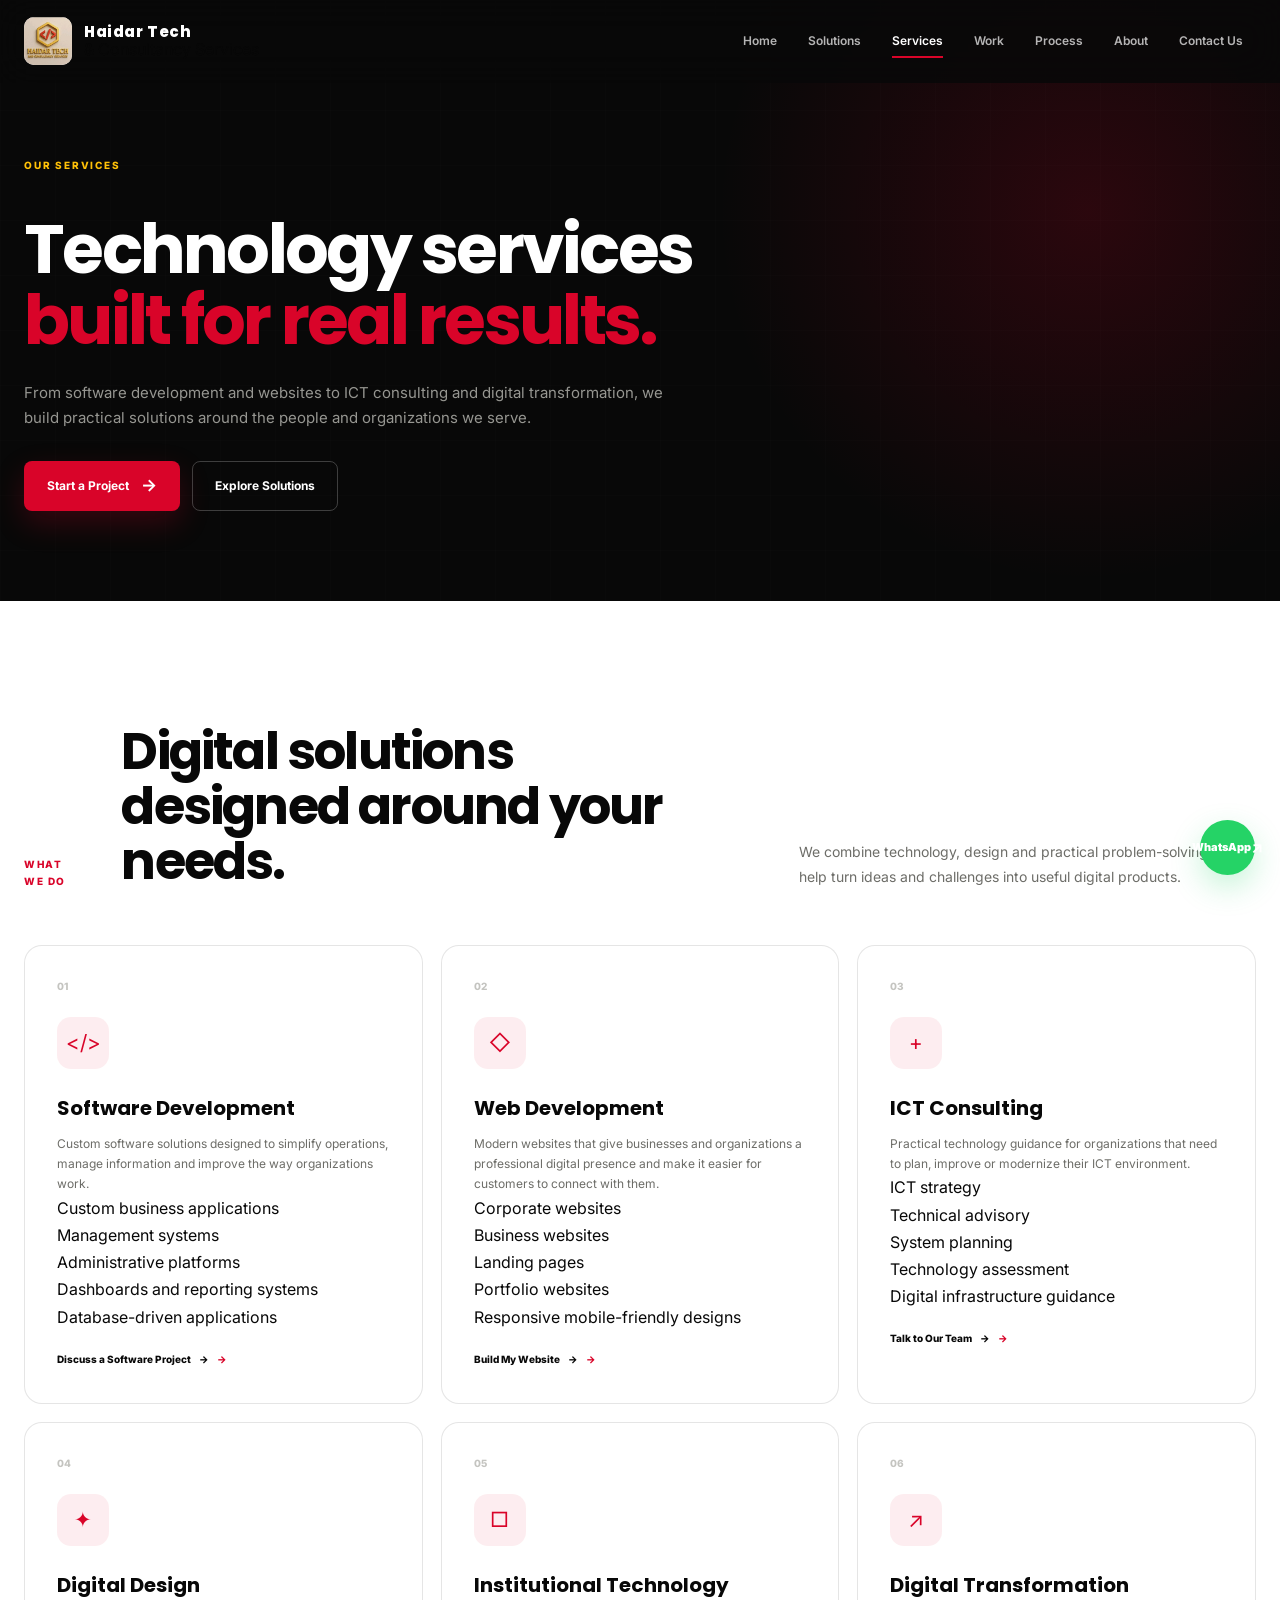
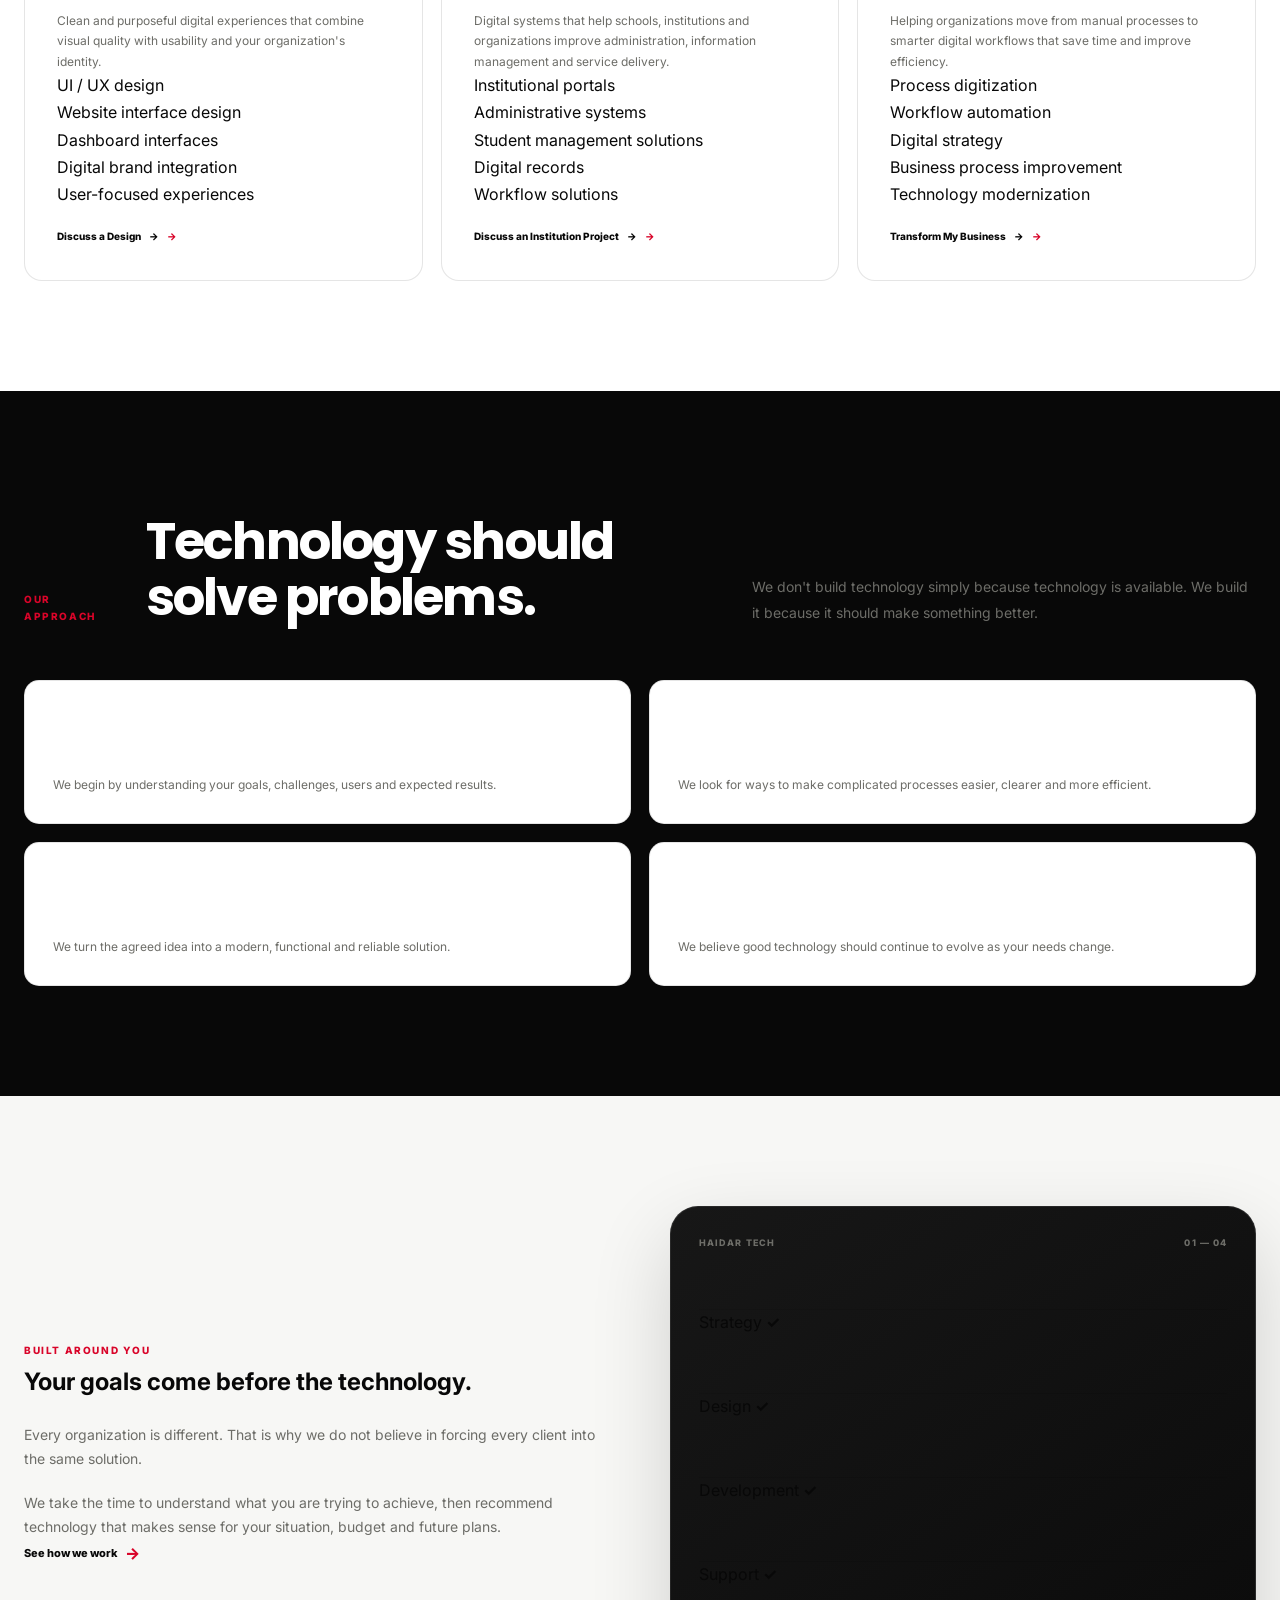
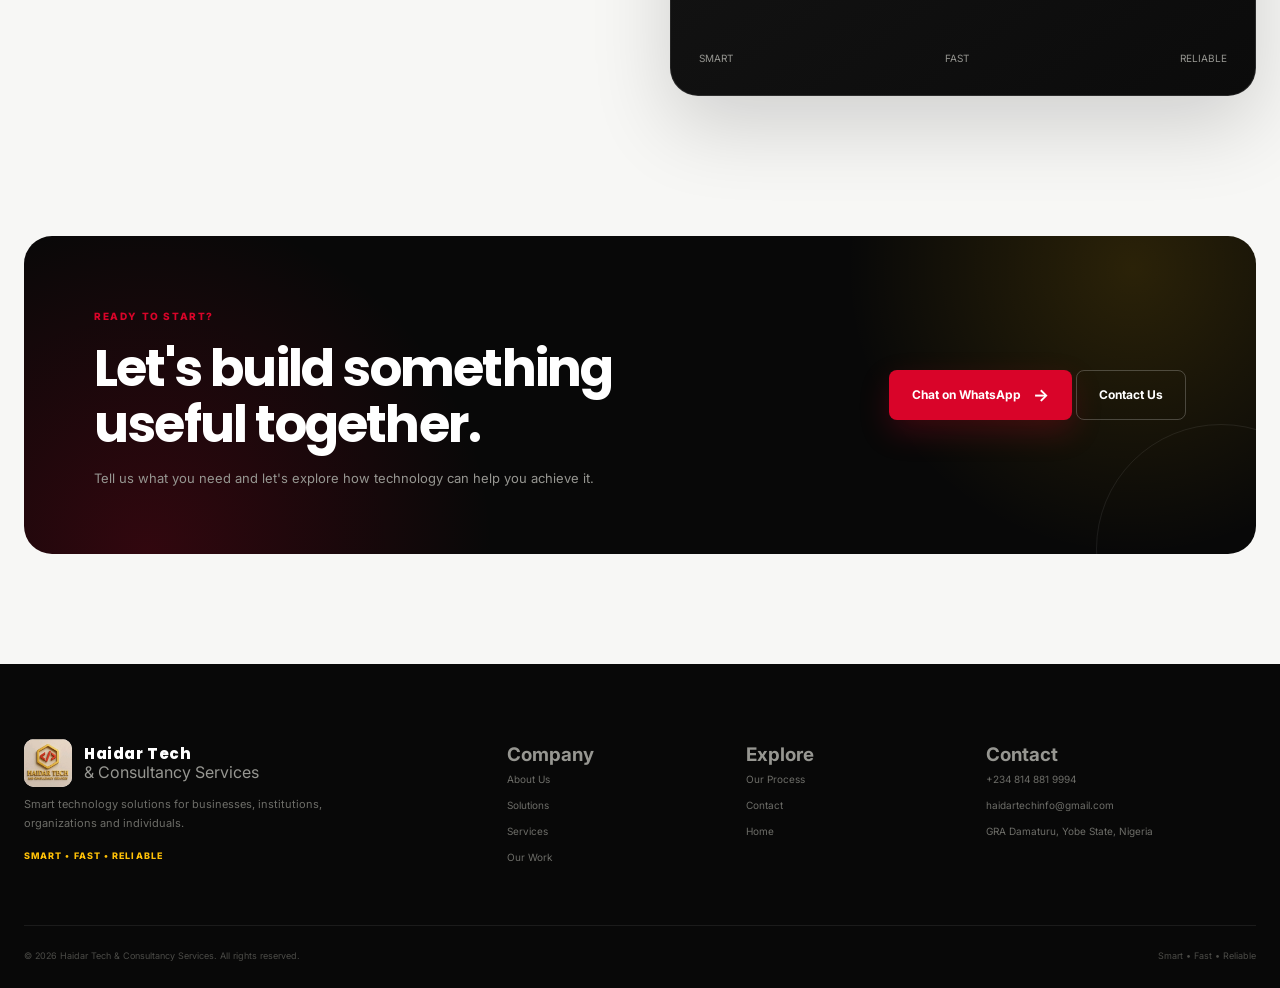
==== services.html @ 15f03919 "Publish Haidar Tech website" ====
<!DOCTYPE html>
<html lang="en">
<head>
    <meta charset="UTF-8">

    <meta name="viewport"
          content="width=device-width, initial-scale=1.0">

    <meta name="description"
          content="Explore Haidar Tech & Consultancy Services including software development, web development, ICT consulting, digital design, institutional technology and digital transformation.">

    <meta name="keywords"
          content="Haidar Tech services, software development Nigeria, web development Damaturu, ICT consultancy, digital transformation">

    <meta name="author"
          content="Haidar Tech & Consultancy Services">

    <title>Our Services | Haidar Tech & Consultancy Services</title>

    <!-- Google Fonts -->
    <link rel="preconnect" href="https://fonts.googleapis.com">

    <link rel="preconnect"
          href="https://fonts.gstatic.com"
          crossorigin>

    <link href="https://fonts.googleapis.com/css2?family=Inter:wght@400;500;600;700;800&family=Poppins:wght@400;500;600;700;800&display=swap"
          rel="stylesheet">

    <!-- Main CSS -->
    <link rel="stylesheet"
          href="assets/css/style.css">
</head>

<body>


<!-- =========================================
     PAGE LOADER
========================================= -->

<div class="page-loader"
     id="pageLoader">

    <div class="loader-content">

        <img src="assets/images/my%20logo.jpeg"
             alt="Haidar Tech & Consultancy Services">

        <div class="loader-spinner"></div>

        <span>
            Loading...
        </span>

    </div>

</div>


<!-- =========================================
     HEADER
========================================= -->

<header class="site-header"
        id="siteHeader">

    <div class="container header-inner">


        <!-- BRAND -->

        <a href="index.html"
           class="brand"
           aria-label="Haidar Tech Home">

            <div class="brand-logo">

                <img src="assets/images/my%20logo.jpeg"
                     alt="Haidar Tech Logo">

            </div>

            <div class="brand-text">

                <strong>
                    Haidar Tech
                </strong>

                <span>
                    & Consultancy Services
                </span>

            </div>

        </a>


        <!-- MOBILE MENU -->

        <button class="mobile-toggle"
                id="mobileToggle"
                type="button"
                aria-label="Open navigation"
                aria-expanded="false">

            <span></span>
            <span></span>
            <span></span>

        </button>


        <!-- NAVIGATION -->

        <nav class="main-nav"
             id="mainNav">

            <a href="index.html"
               class="nav-link">

                Home

            </a>

            <a href="solutions.html"
               class="nav-link">

                Solutions

            </a>

            <a href="services.html"
               class="nav-link active">

                Services

            </a>

            <a href="work.html"
               class="nav-link">

                Work

            </a>

            <a href="process.html"
               class="nav-link">

                Process

            </a>

            <a href="about.html"
               class="nav-link">

                About

            </a>

            <a href="contact.html"
               class="nav-link nav-cta">

                Contact Us

            </a>

        </nav>

    </div>

</header>


<!-- =========================================
     PAGE HERO
========================================= -->

<main>

<section class="page-hero">

    <div class="container">

        <div class="page-hero-content reveal">

            <span class="eyebrow">

                OUR SERVICES

            </span>

            <h1>

                Technology services
                <span>built for real results.</span>

            </h1>

            <p>

                From software development and websites to ICT
                consulting and digital transformation, we build
                practical solutions around the people and
                organizations we serve.

            </p>

            <div class="hero-actions">

                <a href="contact.html"
                   class="btn btn-primary">

                    Start a Project

                    <span>→</span>

                </a>

                <a href="solutions.html"
                   class="btn btn-outline">

                    Explore Solutions

                </a>

            </div>

        </div>

    </div>

</section>


<!-- =========================================
     SERVICES INTRO
========================================= -->

<section class="section">

    <div class="container">

        <div class="section-heading center reveal">

            <span class="section-label">

                WHAT WE DO

            </span>

            <h2>

                Digital solutions
                designed around your needs.

            </h2>

            <p>

                We combine technology, design and practical
                problem-solving to help turn ideas and
                challenges into useful digital products.

            </p>

        </div>


        <!-- SERVICES GRID -->

        <div class="services-grid">


            <!-- SERVICE 01 -->

            <article class="service-card reveal">

                <div class="service-number">
                    01
                </div>

                <div class="service-icon">
                    &lt;/&gt;
                </div>

                <h3>
                    Software Development
                </h3>

                <p>

                    Custom software solutions designed to
                    simplify operations, manage information
                    and improve the way organizations work.

                </p>

                <ul>

                    <li>
                        Custom business applications
                    </li>

                    <li>
                        Management systems
                    </li>

                    <li>
                        Administrative platforms
                    </li>

                    <li>
                        Dashboards and reporting systems
                    </li>

                    <li>
                        Database-driven applications
                    </li>

                </ul>

                <a href="contact.html"
                   class="service-link">

                    Discuss a Software Project

                    <span>→</span>

                </a>

            </article>


            <!-- SERVICE 02 -->

            <article class="service-card reveal">

                <div class="service-number">
                    02
                </div>

                <div class="service-icon">
                    ◇
                </div>

                <h3>
                    Web Development
                </h3>

                <p>

                    Modern websites that give businesses and
                    organizations a professional digital
                    presence and make it easier for customers
                    to connect with them.

                </p>

                <ul>

                    <li>
                        Corporate websites
                    </li>

                    <li>
                        Business websites
                    </li>

                    <li>
                        Landing pages
                    </li>

                    <li>
                        Portfolio websites
                    </li>

                    <li>
                        Responsive mobile-friendly designs
                    </li>

                </ul>

                <a href="contact.html"
                   class="service-link">

                    Build My Website

                    <span>→</span>

                </a>

            </article>


            <!-- SERVICE 03 -->

            <article class="service-card reveal">

                <div class="service-number">
                    03
                </div>

                <div class="service-icon">
                    +
                </div>

                <h3>
                    ICT Consulting
                </h3>

                <p>

                    Practical technology guidance for
                    organizations that need to plan, improve
                    or modernize their ICT environment.

                </p>

                <ul>

                    <li>
                        ICT strategy
                    </li>

                    <li>
                        Technical advisory
                    </li>

                    <li>
                        System planning
                    </li>

                    <li>
                        Technology assessment
                    </li>

                    <li>
                        Digital infrastructure guidance
                    </li>

                </ul>

                <a href="contact.html"
                   class="service-link">

                    Talk to Our Team

                    <span>→</span>

                </a>

            </article>


            <!-- SERVICE 04 -->

            <article class="service-card reveal">

                <div class="service-number">
                    04
                </div>

                <div class="service-icon">
                    ✦
                </div>

                <h3>
                    Digital Design
                </h3>

                <p>

                    Clean and purposeful digital experiences
                    that combine visual quality with usability
                    and your organization's identity.

                </p>

                <ul>

                    <li>
                        UI / UX design
                    </li>

                    <li>
                        Website interface design
                    </li>

                    <li>
                        Dashboard interfaces
                    </li>

                    <li>
                        Digital brand integration
                    </li>

                    <li>
                        User-focused experiences
                    </li>

                </ul>

                <a href="contact.html"
                   class="service-link">

                    Discuss a Design

                    <span>→</span>

                </a>

            </article>


            <!-- SERVICE 05 -->

            <article class="service-card reveal">

                <div class="service-number">
                    05
                </div>

                <div class="service-icon">
                    □
                </div>

                <h3>
                    Institutional Technology
                </h3>

                <p>

                    Digital systems that help schools,
                    institutions and organizations improve
                    administration, information management
                    and service delivery.

                </p>

                <ul>

                    <li>
                        Institutional portals
                    </li>

                    <li>
                        Administrative systems
                    </li>

                    <li>
                        Student management solutions
                    </li>

                    <li>
                        Digital records
                    </li>

                    <li>
                        Workflow solutions
                    </li>

                </ul>

                <a href="contact.html"
                   class="service-link">

                    Discuss an Institution Project

                    <span>→</span>

                </a>

            </article>


            <!-- SERVICE 06 -->

            <article class="service-card reveal">

                <div class="service-number">
                    06
                </div>

                <div class="service-icon">
                    ↗
                </div>

                <h3>
                    Digital Transformation
                </h3>

                <p>

                    Helping organizations move from manual
                    processes to smarter digital workflows
                    that save time and improve efficiency.

                </p>

                <ul>

                    <li>
                        Process digitization
                    </li>

                    <li>
                        Workflow automation
                    </li>

                    <li>
                        Digital strategy
                    </li>

                    <li>
                        Business process improvement
                    </li>

                    <li>
                        Technology modernization
                    </li>

                </ul>

                <a href="contact.html"
                   class="service-link">

                    Transform My Business

                    <span>→</span>

                </a>

            </article>

        </div>

    </div>

</section>


<!-- =========================================
     HOW WE ADD VALUE
========================================= -->

<section class="section section-dark">

    <div class="container">

        <div class="section-heading center reveal">

            <span class="section-label">

                OUR APPROACH

            </span>

            <h2>

                Technology should
                solve problems.

            </h2>

            <p>

                We don't build technology simply because
                technology is available. We build it because
                it should make something better.

            </p>

        </div>


        <div class="why-grid">


            <div class="why-item reveal">

                <span class="why-number">
                    01
                </span>

                <h3>
                    Understand
                </h3>

                <p>

                    We begin by understanding your goals,
                    challenges, users and expected results.

                </p>

            </div>


            <div class="why-item reveal">

                <span class="why-number">
                    02
                </span>

                <h3>
                    Simplify
                </h3>

                <p>

                    We look for ways to make complicated
                    processes easier, clearer and more efficient.

                </p>

            </div>


            <div class="why-item reveal">

                <span class="why-number">
                    03
                </span>

                <h3>
                    Build
                </h3>

                <p>

                    We turn the agreed idea into a modern,
                    functional and reliable solution.

                </p>

            </div>


            <div class="why-item reveal">

                <span class="why-number">
                    04
                </span>

                <h3>
                    Improve
                </h3>

                <p>

                    We believe good technology should continue
                    to evolve as your needs change.

                </p>

            </div>

        </div>

    </div>

</section>


<!-- =========================================
     SERVICE EXPERIENCE
========================================= -->

<section class="section section-soft">

    <div class="container">

        <div class="experience-grid">


            <div class="experience-content reveal">

                <span class="section-label">

                    BUILT AROUND YOU

                </span>

                <h2>

                    Your goals come
                    before the technology.

                </h2>

                <p>

                    Every organization is different. That is
                    why we do not believe in forcing every
                    client into the same solution.

                </p>

                <p>

                    We take the time to understand what you
                    are trying to achieve, then recommend
                    technology that makes sense for your
                    situation, budget and future plans.

                </p>

                <a href="process.html"
                   class="text-link">

                    See how we work

                    <span>→</span>

                </a>

            </div>


            <div class="experience-card reveal">

                <div class="experience-card-header">

                    <span>
                        HAIDAR TECH
                    </span>

                    <span>
                        01 — 04
                    </span>

                </div>


                <div class="experience-line">

                    <span>
                        Strategy
                    </span>

                    <strong>
                        ✓
                    </strong>

                </div>


                <div class="experience-line">

                    <span>
                        Design
                    </span>

                    <strong>
                        ✓
                    </strong>

                </div>


                <div class="experience-line">

                    <span>
                        Development
                    </span>

                    <strong>
                        ✓
                    </strong>

                </div>


                <div class="experience-line">

                    <span>
                        Support
                    </span>

                    <strong>
                        ✓
                    </strong>

                </div>


                <div class="experience-card-footer">

                    <span>
                        SMART
                    </span>

                    <span>
                        FAST
                    </span>

                    <span>
                        RELIABLE
                    </span>

                </div>

            </div>

        </div>

    </div>

</section>


<!-- =========================================
     CTA
========================================= -->

<section class="cta-section">

    <div class="container">

        <div class="cta-box reveal">

            <div class="cta-content">

                <span class="section-label">

                    READY TO START?

                </span>

                <h2>

                    Let's build something
                    useful together.

                </h2>

                <p>

                    Tell us what you need and let's explore
                    how technology can help you achieve it.

                </p>

            </div>


            <div class="cta-actions">

                <a href="https://wa.me/2348148819994"
                   target="_blank"
                   rel="noopener"
                   class="btn btn-primary">

                    Chat on WhatsApp

                    <span>→</span>

                </a>

                <a href="contact.html"
                   class="btn btn-outline">

                    Contact Us

                </a>

            </div>

        </div>

    </div>

</section>

</main>


<!-- =========================================
     FOOTER
========================================= -->

<footer class="site-footer">

    <div class="container">

        <div class="footer-grid">


            <!-- COMPANY -->

            <div class="footer-brand">

                <a href="index.html"
                   class="brand">

                    <div class="brand-logo">

                        <img src="assets/images/my%20logo.jpeg"
                             alt="Haidar Tech Logo">

                    </div>

                    <div class="brand-text">

                        <strong>
                            Haidar Tech
                        </strong>

                        <span>
                            & Consultancy Services
                        </span>

                    </div>

                </a>

                <p>

                    Smart technology solutions for businesses,
                    institutions, organizations and individuals.

                </p>

                <div class="footer-tagline">

                    SMART • FAST • RELIABLE

                </div>

            </div>


            <!-- COMPANY LINKS -->

            <div class="footer-column">

                <h3>
                    Company
                </h3>

                <a href="about.html">
                    About Us
                </a>

                <a href="solutions.html">
                    Solutions
                </a>

                <a href="services.html">
                    Services
                </a>

                <a href="work.html">
                    Our Work
                </a>

            </div>


            <!-- EXPLORE -->

            <div class="footer-column">

                <h3>
                    Explore
                </h3>

                <a href="process.html">
                    Our Process
                </a>

                <a href="contact.html">
                    Contact
                </a>

                <a href="index.html">
                    Home
                </a>

            </div>


            <!-- CONTACT -->

            <div class="footer-column">

                <h3>
                    Contact
                </h3>

                <a href="https://wa.me/2348148819994"
                   target="_blank"
                   rel="noopener">

                    +234 814 881 9994

                </a>

                <a href="mailto:haidartechinfo@gmail.com">

                    haidartechinfo@gmail.com

                </a>

                <span>

                    GRA Damaturu,
                    Yobe State, Nigeria

                </span>

            </div>

        </div>


        <div class="footer-bottom">

            <p>

                © <span id="currentYear"></span>
                Haidar Tech & Consultancy Services.
                All rights reserved.

            </p>

            <p>

                Smart • Fast • Reliable

            </p>

        </div>

    </div>

</footer>


<!-- =========================================
     FLOATING WHATSAPP
========================================= -->

<a href="https://wa.me/2348148819994"
   class="floating-whatsapp"
   target="_blank"
   rel="noopener"
   aria-label="Chat with Haidar Tech on WhatsApp">

    <span>
        WhatsApp
    </span>

    <strong>
        ↗
    </strong>

</a>


<!-- =========================================
     BACK TO TOP
========================================= -->

<button class="back-to-top"
        id="backToTop"
        type="button"
        aria-label="Back to top">

    ↑

</button>


<!-- =========================================
     MAIN JAVASCRIPT
========================================= -->

<script src="assets/js/app.js"></script>

</body>
</html>
---- assets/css/style.css ----
/* =========================================================
   HAIDAR TECH & CONSULTANCY SERVICES
   SHARED WEBSITE STYLESHEET
   Smart • Fast • Reliable
========================================================= */


/* =========================================================
   01. ROOT VARIABLES
========================================================= */

:root {
    --black: #080808;
    --black-soft: #111111;
    --black-card: #151515;

    --red: #d90429;
    --red-dark: #b80322;
    --red-light: #ef234c;

    --gold: #ffc107;
    --gold-dark: #d99f00;

    --white: #ffffff;
    --white-soft: #f7f7f5;
    --gray-50: #fafafa;
    --gray-100: #f1f1ef;
    --gray-200: #dededb;
    --gray-300: #c4c4c0;
    --gray-400: #969691;
    --gray-500: #6d6d68;
    --gray-600: #4c4c48;

    --border: rgba(8, 8, 8, 0.10);
    --border-light: rgba(255, 255, 255, 0.10);

    --shadow-sm: 0 8px 25px rgba(0, 0, 0, 0.06);
    --shadow-md: 0 18px 50px rgba(0, 0, 0, 0.10);
    --shadow-lg: 0 30px 80px rgba(0, 0, 0, 0.16);

    --radius-sm: 10px;
    --radius-md: 18px;
    --radius-lg: 28px;

    --container: 1240px;

    --transition: 0.3s ease;
}


/* =========================================================
   02. RESET
========================================================= */

*,
*::before,
*::after {
    box-sizing: border-box;
    margin: 0;
    padding: 0;
}

html {
    scroll-behavior: smooth;
    scroll-padding-top: 100px;
}

body {
    font-family: "Inter", sans-serif;
    background: var(--white);
    color: var(--black);
    line-height: 1.7;
    overflow-x: hidden;
    -webkit-font-smoothing: antialiased;
}

body.menu-open {
    overflow: hidden;
}

img {
    display: block;
    max-width: 100%;
    height: auto;
}

a {
    color: inherit;
    text-decoration: none;
}

button,
input,
textarea,
select {
    font: inherit;
}

button {
    border: 0;
    cursor: pointer;
}

ul,
ol {
    list-style: none;
}

::selection {
    background: var(--red);
    color: var(--white);
}


/* =========================================================
   03. CONTAINER
========================================================= */

.container {
    width: min(
        calc(100% - 48px),
        var(--container)
    );

    margin-inline: auto;
}


/* =========================================================
   04. PAGE LOADER
========================================================= */

.page-loader {
    position: fixed;
    inset: 0;
    z-index: 9999;

    display: flex;
    flex-direction: column;
    align-items: center;
    justify-content: center;

    background: var(--black);

    opacity: 1;
    visibility: visible;

    transition:
        opacity 0.5s ease,
        visibility 0.5s ease;
}

.page-loader.loaded {
    opacity: 0;
    visibility: hidden;
    pointer-events: none;
}

.loader-logo {
    width: 110px;
    height: 110px;

    display: flex;
    align-items: center;
    justify-content: center;

    margin-bottom: 25px;
}

.loader-logo img {
    width: 100%;
    height: 100%;
    object-fit: contain;

    border-radius: 18px;
}

.loader-line {
    width: 100px;
    height: 2px;

    overflow: hidden;

    background: rgba(255, 255, 255, 0.15);

    position: relative;
}

.loader-line::after {
    content: "";

    position: absolute;
    inset: 0;

    width: 45%;

    background: var(--gold);

    animation: loaderProgress 1.2s ease-in-out infinite;
}

.page-loader p {
    margin-top: 18px;

    color: var(--gray-400);

    font-size: 11px;
    font-weight: 700;
    letter-spacing: 0.18em;
    text-transform: uppercase;
}

@keyframes loaderProgress {
    0% {
        transform: translateX(-120%);
    }

    100% {
        transform: translateX(320%);
    }
}


/* =========================================================
   05. HEADER
========================================================= */

.site-header {
    position: fixed;
    top: 0;
    left: 0;
    right: 0;

    z-index: 1000;

    background: rgba(8, 8, 8, 0.88);

    border-bottom: 1px solid transparent;

    backdrop-filter: blur(18px);
    -webkit-backdrop-filter: blur(18px);

    transition:
        background var(--transition),
        border-color var(--transition),
        box-shadow var(--transition);
}

.site-header.scrolled {
    background: rgba(8, 8, 8, 0.96);

    border-color: rgba(255, 255, 255, 0.08);

    box-shadow:
        0 12px 40px rgba(0, 0, 0, 0.22);
}

.header-inner {
    min-height: 82px;

    display: flex;
    align-items: center;
    justify-content: space-between;

    gap: 30px;
}


/* =========================================================
   06. BRAND
========================================================= */

.brand {
    display: inline-flex;
    align-items: center;

    gap: 12px;

    flex-shrink: 0;
}

.brand-logo {
    width: 48px;
    height: 48px;

    display: flex;
    align-items: center;
    justify-content: center;

    overflow: hidden;

    border-radius: 10px;

    background: var(--white);
}

.brand-logo img {
    width: 100%;
    height: 100%;

    object-fit: contain;
}

.brand-text {
    display: flex;
    flex-direction: column;

    line-height: 1.15;
}

.brand-text strong {
    color: var(--white);

    font-family: "Poppins", sans-serif;

    font-size: 15px;
    font-weight: 800;

    letter-spacing: 0.04em;
}

.brand-text small {
    margin-top: 4px;

    color: var(--gray-400);

    font-size: 9px;
    font-weight: 600;

    letter-spacing: 0.04em;
}


/* =========================================================
   07. NAVIGATION
========================================================= */

.main-nav {
    display: flex;
    align-items: center;

    gap: 5px;
}

.nav-link {
    position: relative;

    display: inline-flex;
    align-items: center;

    padding: 10px 13px;

    color: rgba(255, 255, 255, 0.70);

    font-size: 12px;
    font-weight: 600;

    transition:
        color var(--transition),
        background var(--transition);
}

.nav-link::after {
    content: "";

    position: absolute;

    left: 13px;
    right: 13px;
    bottom: 3px;

    height: 2px;

    background: var(--red);

    transform: scaleX(0);
    transform-origin: center;

    transition: transform var(--transition);
}

.nav-link:hover,
.nav-link.active {
    color: var(--white);
}

.nav-link:hover::after,
.nav-link.active::after {
    transform: scaleX(1);
}

.nav-contact {
    margin-left: 8px;

    padding: 11px 18px;

    color: var(--white);

    background: var(--red);

    border-radius: 8px;
}

.nav-contact::after {
    display: none;
}

.nav-contact:hover {
    background: var(--red-light);

    transform: translateY(-1px);
}


/* =========================================================
   08. MOBILE MENU
========================================================= */

.mobile-toggle {
    display: none;

    width: 44px;
    height: 44px;

    align-items: center;
    justify-content: center;
    flex-direction: column;

    gap: 5px;

    background: transparent;
}

.mobile-toggle span {
    width: 23px;
    height: 2px;

    background: var(--white);

    transition:
        transform var(--transition),
        opacity var(--transition);
}

.mobile-toggle.active span:nth-child(1) {
    transform: translateY(7px) rotate(45deg);
}

.mobile-toggle.active span:nth-child(2) {
    opacity: 0;
}

.mobile-toggle.active span:nth-child(3) {
    transform: translateY(-7px) rotate(-45deg);
}


/* =========================================================
   09. GLOBAL BUTTONS
========================================================= */

.btn {
    min-height: 50px;

    display: inline-flex;
    align-items: center;
    justify-content: center;

    gap: 12px;

    padding: 0 22px;

    border: 1px solid transparent;
    border-radius: 8px;

    font-size: 12px;
    font-weight: 700;

    transition:
        transform var(--transition),
        background var(--transition),
        border-color var(--transition),
        color var(--transition),
        box-shadow var(--transition);
}

.btn span {
    font-size: 17px;

    line-height: 1;

    transition: transform var(--transition);
}

.btn:hover {
    transform: translateY(-2px);
}

.btn:hover span {
    transform: translateX(3px);
}

.btn-primary {
    color: var(--white);

    background: var(--red);

    box-shadow:
        0 12px 30px rgba(217, 4, 41, 0.22);
}

.btn-primary:hover {
    background: var(--red-light);

    box-shadow:
        0 16px 38px rgba(217, 4, 41, 0.30);
}

.btn-outline {
    color: var(--white);

    border-color: rgba(255, 255, 255, 0.22);

    background: transparent;
}

.btn-outline:hover {
    border-color: var(--gold);
    color: var(--gold);
}

.btn-dark {
    color: var(--white);

    background: var(--black);
}

.btn-dark:hover {
    background: var(--red);
}

.btn-outline-dark {
    color: var(--black);

    border-color: rgba(8, 8, 8, 0.18);

    background: transparent;
}

.btn-outline-dark:hover {
    color: var(--white);
    border-color: var(--black);
    background: var(--black);
}

.btn-light {
    color: var(--black);

    background: var(--white);
}

.btn-light:hover {
    color: var(--white);

    background: var(--red);
}


/* =========================================================
   10. HERO
========================================================= */

.hero {
    position: relative;

    min-height: 780px;

    display: flex;
    align-items: center;

    overflow: hidden;

    padding:
        150px 0
        100px;

    color: var(--white);

    background:
        radial-gradient(
            circle at 80% 45%,
            rgba(217, 4, 41, 0.15),
            transparent 30%
        ),
        radial-gradient(
            circle at 15% 80%,
            rgba(255, 193, 7, 0.06),
            transparent 30%
        ),
        var(--black);
}

.hero-grid {
    position: absolute;
    inset: 0;

    opacity: 0.35;

    background-image:
        linear-gradient(
            rgba(255,255,255,0.035) 1px,
            transparent 1px
        ),
        linear-gradient(
            90deg,
            rgba(255,255,255,0.035) 1px,
            transparent 1px
        );

    background-size: 55px 55px;

    mask-image:
        linear-gradient(
            to bottom,
            black,
            transparent 90%
        );
}

.hero-container {
    position: relative;
    z-index: 2;

    display: grid;

    grid-template-columns:
        minmax(0, 1fr)
        minmax(480px, 0.95fr);

    align-items: center;

    gap: 70px;
}

.hero-content {
    max-width: 650px;
}

.eyebrow {
    display: inline-flex;
    align-items: center;

    gap: 9px;

    margin-bottom: 25px;

    color: var(--gold);

    font-size: 10px;
    font-weight: 800;

    letter-spacing: 0.18em;
}

.eyebrow-dot {
    width: 7px;
    height: 7px;

    border-radius: 50%;

    background: var(--red);

    box-shadow:
        0 0 0 5px rgba(217, 4, 41, 0.10);
}

.hero h1 {
    max-width: 700px;

    font-family: "Poppins", sans-serif;

    font-size: clamp(45px, 6vw, 76px);

    font-weight: 700;

    line-height: 1.02;

    letter-spacing: -0.045em;
}

.hero h1 span,
.section-heading h2 span,
.why-content h2 span,
.about-content h2 span,
.cta-content h2 span {
    color: var(--red);
}

.hero-description {
    max-width: 590px;

    margin-top: 27px;

    color: rgba(255, 255, 255, 0.65);

    font-size: 16px;

    line-height: 1.8;
}

.hero-actions {
    display: flex;
    flex-wrap: wrap;

    gap: 12px;

    margin-top: 35px;
}

.hero-trust {
    display: flex;

    gap: 35px;

    margin-top: 55px;

    padding-top: 25px;

    border-top: 1px solid rgba(255, 255, 255, 0.10);
}

.trust-item {
    display: flex;
    align-items: flex-start;

    gap: 12px;
}

.trust-item strong {
    color: var(--gold);

    font-size: 10px;
    font-weight: 800;
}

.trust-item span {
    color: rgba(255, 255, 255, 0.55);

    font-size: 10px;
    font-weight: 600;

    line-height: 1.5;
}


/* =========================================================
   11. HERO VISUAL / DASHBOARD
========================================================= */

.hero-visual {
    position: relative;

    min-height: 500px;

    display: flex;
    align-items: center;
    justify-content: center;
}

.visual-glow {
    position: absolute;

    width: 420px;
    height: 420px;

    border-radius: 50%;

    background:
        radial-gradient(
            circle,
            rgba(217, 4, 41, 0.22),
            transparent 68%
        );

    filter: blur(20px);
}

.dashboard-card {
    position: relative;
    z-index: 2;

    width: min(100%, 500px);

    padding: 28px;

    border: 1px solid rgba(255, 255, 255, 0.10);
    border-radius: var(--radius-lg);

    background:
        linear-gradient(
            145deg,
            rgba(35, 35, 35, 0.98),
            rgba(14, 14, 14, 0.98)
        );

    box-shadow:
        0 35px 90px rgba(0, 0, 0, 0.45);

    transform: perspective(1200px) rotateY(-4deg) rotateX(2deg);

    transition: transform 0.5s ease;
}

.dashboard-card:hover {
    transform:
        perspective(1200px)
        rotateY(0)
        rotateX(0)
        translateY(-5px);
}

.dashboard-top {
    display: flex;
    align-items: center;
    justify-content: space-between;

    gap: 15px;

    padding-bottom: 20px;

    border-bottom: 1px solid rgba(255, 255, 255, 0.08);
}

.dashboard-brand {
    display: flex;
    align-items: center;

    gap: 10px;
}

.dashboard-brand img {
    width: 38px;
    height: 38px;

    object-fit: contain;

    border-radius: 7px;

    background: var(--white);
}

.dashboard-brand strong {
    display: block;

    color: var(--white);

    font-size: 11px;
    font-weight: 800;
}

.dashboard-brand span {
    display: block;

    margin-top: 2px;

    color: var(--gray-400);

    font-size: 9px;
}

.status-badge {
    display: inline-flex;
    align-items: center;

    gap: 7px;

    padding: 6px 9px;

    border: 1px solid rgba(255,255,255,0.08);
    border-radius: 20px;

    color: var(--gray-300);

    font-size: 8px;
    font-weight: 600;
}

.status-badge i {
    width: 6px;
    height: 6px;

    border-radius: 50%;

    background: #35c759;

    box-shadow:
        0 0 10px rgba(53, 199, 89, 0.7);
}

.dashboard-title {
    margin-top: 28px;
}

.dashboard-title span {
    color: var(--gold);

    font-size: 11px;
    font-weight: 600;
}

.dashboard-title h3 {
    margin-top: 5px;

    color: var(--white);

    font-family: "Poppins", sans-serif;

    font-size: 22px;
    font-weight: 700;
}

.dashboard-metrics {
    display: grid;

    grid-template-columns: repeat(2, 1fr);

    gap: 10px;

    margin-top: 28px;
}

.metric {
    padding: 16px;

    border: 1px solid rgba(255, 255, 255, 0.07);
    border-radius: 12px;

    background: rgba(255, 255, 255, 0.035);
}

.metric span {
    display: block;

    color: var(--gray-500);

    font-size: 9px;
}

.metric strong {
    display: block;

    margin-top: 4px;

    color: var(--white);

    font-size: 12px;
}

.progress-area {
    margin-top: 25px;
}

.progress-heading {
    display: flex;
    justify-content: space-between;

    margin-bottom: 8px;

    color: var(--gray-400);

    font-size: 9px;
}

.progress-heading strong {
    color: var(--gold);
}

.progress-bar {
    height: 5px;

    overflow: hidden;

    border-radius: 10px;

    background: rgba(255, 255, 255, 0.08);
}

.progress-bar span {
    display: block;

    width: 85%;
    height: 100%;

    border-radius: inherit;

    background:
        linear-gradient(
            90deg,
            var(--red),
            var(--gold)
        );
}

.dashboard-footer {
    display: flex;
    justify-content: space-between;

    margin-top: 25px;

    color: var(--gray-500);

    font-size: 8px;
    font-weight: 600;

    letter-spacing: 0.08em;
}

.floating-card {
    position: absolute;
    z-index: 3;

    display: flex;
    align-items: center;

    gap: 10px;

    padding: 13px 15px;

    border: 1px solid rgba(255, 255, 255, 0.10);
    border-radius: 12px;

    background: rgba(20, 20, 20, 0.88);

    box-shadow:
        0 18px 45px rgba(0, 0, 0, 0.30);

    backdrop-filter: blur(15px);

    animation: floatingCard 4s ease-in-out infinite;
}

.floating-one {
    top: 45px;
    right: -20px;
}

.floating-two {
    bottom: 35px;
    left: -35px;

    animation-delay: -2s;
}

.floating-icon {
    width: 30px;
    height: 30px;

    display: flex;
    align-items: center;
    justify-content: center;

    border-radius: 8px;

    color: var(--gold);

    background: rgba(255, 193, 7, 0.10);

    font-size: 14px;
}

.floating-card strong {
    display: block;

    color: var(--white);

    font-size: 10px;
}

.floating-card small {
    display: block;

    margin-top: 2px;

    color: var(--gray-500);

    font-size: 8px;
}

@keyframes floatingCard {
    0%,
    100% {
        transform: translateY(0);
    }

    50% {
        transform: translateY(-8px);
    }
}

.scroll-indicator {
    position: absolute;

    bottom: 28px;
    left: 50%;

    z-index: 3;

    display: flex;
    flex-direction: column;
    align-items: center;

    gap: 8px;

    transform: translateX(-50%);

    color: var(--gray-500);

    font-size: 8px;
    font-weight: 700;

    letter-spacing: 0.15em;
}

.scroll-indicator i {
    width: 1px;
    height: 32px;

    background:
        linear-gradient(
            to bottom,
            var(--red),
            transparent
        );
}


/* =========================================================
   12. GLOBAL SECTIONS
========================================================= */

.section {
    padding: 110px 0;
}

.section-label {
    display: inline-block;

    color: var(--red);

    font-size: 10px;
    font-weight: 800;

    letter-spacing: 0.16em;
    text-transform: uppercase;
}

.section-heading {
    display: flex;
    align-items: flex-end;
    justify-content: space-between;

    gap: 50px;

    margin-bottom: 55px;
}

.section-heading.centered {
    display: block;

    max-width: 750px;

    margin-inline: auto;

    text-align: center;
}

.section-heading h2,
.why-content h2,
.about-content h2,
.cta-content h2 {
    margin-top: 13px;

    font-family: "Poppins", sans-serif;

    font-size: clamp(34px, 4vw, 54px);

    font-weight: 700;

    line-height: 1.08;

    letter-spacing: -0.035em;
}

.section-heading p {
    max-width: 510px;

    color: var(--gray-500);

    font-size: 14px;

    line-height: 1.8;
}

.section-heading.centered p {
    margin: 18px auto 0;
}

.center-action {
    display: flex;
    justify-content: center;

    margin-top: 45px;
}

.text-link {
    display: inline-flex;
    align-items: center;

    gap: 7px;

    color: var(--black);

    font-size: 11px;
    font-weight: 800;
}

.text-link span {
    color: var(--red);

    font-size: 16px;

    transition: transform var(--transition);
}

.text-link:hover span {
    transform: translate(3px, -3px);
}


/* =========================================================
   13. SOLUTIONS
========================================================= */

.solutions-preview {
    background: var(--white-soft);
}

.solutions-grid {
    display: grid;

    grid-template-columns: repeat(3, 1fr);

    gap: 18px;
}

.solution-card {
    position: relative;

    min-height: 350px;

    padding: 35px;

    overflow: hidden;

    border: 1px solid var(--border);
    border-radius: var(--radius-md);

    background: var(--white);

    transition:
        transform var(--transition),
        box-shadow var(--transition),
        border-color var(--transition);
}

.solution-card::before {
    content: "";

    position: absolute;

    left: 0;
    bottom: 0;

    width: 100%;
    height: 3px;

    background:
        linear-gradient(
            90deg,
            var(--red),
            var(--gold)
        );

    transform: scaleX(0);
    transform-origin: left;

    transition: transform var(--transition);
}

.solution-card:hover {
    transform: translateY(-7px);

    border-color: rgba(217, 4, 41, 0.20);

    box-shadow: var(--shadow-md);
}

.solution-card:hover::before {
    transform: scaleX(1);
}

.card-number {
    color: var(--gray-300);

    font-size: 10px;
    font-weight: 800;
}

.card-icon {
    width: 52px;
    height: 52px;

    display: flex;
    align-items: center;
    justify-content: center;

    margin-top: 28px;

    border-radius: 14px;

    color: var(--red);

    background: rgba(217, 4, 41, 0.07);

    font-size: 23px;
}

.solution-card h3 {
    margin-top: 25px;

    font-family: "Poppins", sans-serif;

    font-size: 20px;

    line-height: 1.3;
}

.solution-card p {
    margin-top: 12px;

    color: var(--gray-500);

    font-size: 13px;
}

.solution-card a {
    position: absolute;

    left: 35px;
    bottom: 28px;

    display: inline-flex;
    align-items: center;

    gap: 8px;

    color: var(--black);

    font-size: 10px;
    font-weight: 800;
}

.solution-card a span {
    color: var(--red);

    font-size: 16px;

    transition: transform var(--transition);
}

.solution-card a:hover span {
    transform: translateX(4px);
}


/* =========================================================
   14. SERVICES
========================================================= */

.services-preview {
    background: var(--white);
}

.service-list {
    border-top: 1px solid var(--border);
}

.service-row {
    display: grid;

    grid-template-columns: 80px 1fr 40px;

    align-items: center;

    gap: 25px;

    padding: 30px 10px;

    border-bottom: 1px solid var(--border);

    transition:
        padding var(--transition),
        background var(--transition);
}

.service-row:hover {
    padding-left: 20px;
    padding-right: 20px;

    background: var(--white-soft);
}

.service-index {
    color: var(--gray-300);

    font-size: 11px;
    font-weight: 800;
}

.service-main h3 {
    font-family: "Poppins", sans-serif;

    font-size: 20px;
}

.service-main p {
    max-width: 650px;

    margin-top: 4px;

    color: var(--gray-500);

    font-size: 12px;
}

.service-arrow {
    color: var(--red);

    font-size: 21px;

    transition: transform var(--transition);
}

.service-row:hover .service-arrow {
    transform: translate(4px, -4px);
}


/* =========================================================
   15. WHY SECTION
========================================================= */

.why-section {
    color: var(--white);

    background:
        radial-gradient(
            circle at 80% 30%,
            rgba(217, 4, 41, 0.12),
            transparent 30%
        ),
        var(--black);
}

.why-grid {
    display: grid;

    grid-template-columns:
        minmax(0, 1fr)
        minmax(380px, 0.8fr);

    align-items: center;

    gap: 90px;
}

.why-content h2 {
    color: var(--white);
}

.why-content > p {
    max-width: 600px;

    margin-top: 23px;

    color: var(--gray-400);

    font-size: 14px;
}

.principles {
    margin-top: 40px;
}

.principle {
    display: flex;

    gap: 20px;

    padding: 18px 0;

    border-bottom: 1px solid rgba(255,255,255,0.08);
}

.principle > span {
    color: var(--gold);

    font-size: 10px;
    font-weight: 800;
}

.principle h3 {
    color: var(--white);

    font-family: "Poppins", sans-serif;

    font-size: 14px;
}

.principle p {
    margin-top: 3px;

    color: var(--gray-500);

    font-size: 11px;
}

.experience-card {
    min-height: 490px;

    display: flex;
    flex-direction: column;
    justify-content: space-between;

    padding: 28px;

    border: 1px solid rgba(255,255,255,0.10);
    border-radius: var(--radius-lg);

    background:
        linear-gradient(
            145deg,
            #171717,
            #0b0b0b
        );

    box-shadow: var(--shadow-lg);
}

.experience-top,
.experience-bottom {
    display: flex;
    align-items: center;
    justify-content: space-between;

    color: var(--gray-500);

    font-size: 9px;
    font-weight: 800;

    letter-spacing: 0.12em;
}

.experience-dot {
    width: 7px;
    height: 7px;

    border-radius: 50%;

    background: var(--red);

    box-shadow:
        0 0 15px rgba(217,4,41,0.8);
}

.experience-center {
    text-align: center;
}

.experience-center img {
    width: 90px;
    height: 90px;

    margin: 0 auto 25px;

    object-fit: contain;

    border-radius: 15px;

    background: var(--white);
}

.experience-center h3 {
    font-family: "Poppins", sans-serif;

    font-size: 28px;

    line-height: 1.25;
}


/* =========================================================
   16. WORK PREVIEW
========================================================= */

.work-preview {
    background: var(--white-soft);
}

.work-grid {
    display: grid;

    grid-template-columns: 1.4fr 1fr;

    gap: 18px;
}

.work-card {
    min-height: 300px;

    overflow: hidden;

    border-radius: var(--radius-md);

    background: var(--black);
}

.work-large {
    grid-row: span 2;

    min-height: 618px;
}

.work-image {
    position: relative;

    width: 100%;
    height: 100%;
    min-height: 300px;

    background:
        radial-gradient(
            circle at 25% 25%,
            rgba(217, 4, 41, 0.65),
            transparent 30%
        ),
        linear-gradient(
            135deg,
            #242424,
            #080808
        );
}

.work-image::before {
    content: "";

    position: absolute;
    inset: 0;

    background:
        linear-gradient(
            135deg,
            transparent 0 45%,
            rgba(255,193,7,0.12) 45% 46%,
            transparent 46%
        );
}

.work-image-two {
    background:
        radial-gradient(
            circle at 75% 25%,
            rgba(255,193,7,0.28),
            transparent 30%
        ),
        linear-gradient(
            135deg,
            #1b1b1b,
            #070707
        );
}

.work-image-three {
    background:
        radial-gradient(
            circle at 30% 75%,
            rgba(217,4,41,0.30),
            transparent 30%
        ),
        linear-gradient(
            135deg,
            #202020,
            #070707
        );
}

.work-overlay {
    position: absolute;
    inset: auto 0 0;

    padding: 30px;

    background:
        linear-gradient(
            to top,
            rgba(0,0,0,0.92),
            transparent
        );
}

.work-overlay > span {
    color: var(--gold);

    font-size: 10px;
    font-weight: 800;
}

.work-overlay h3 {
    margin-top: 8px;

    color: var(--white);

    font-family: "Poppins", sans-serif;

    font-size: 21px;
}

.work-overlay p {
    max-width: 500px;

    margin-top: 7px;

    color: rgba(255,255,255,0.58);

    font-size: 11px;
}


/* =========================================================
   17. PROCESS PREVIEW
========================================================= */

.process-preview {
    background: var(--white);
}

.process-grid {
    display: grid;

    grid-template-columns: repeat(4, 1fr);

    gap: 0;
}

.process-item {
    position: relative;

    padding: 25px 25px 25px 0;
}

.process-item:not(:last-child) {
    padding-right: 30px;
}

.process-item > span {
    color: var(--red);

    font-size: 11px;
    font-weight: 800;
}

.process-line {
    height: 1px;

    margin: 20px 0 22px;

    background: var(--border);

    position: relative;
}

.process-item:not(:last-child) .process-line::after {
    content: "→";

    position: absolute;

    right: -15px;
    top: 50%;

    transform: translateY(-50%);

    color: var(--gray-300);

    background: var(--white);

    padding-left: 5px;
}

.process-item h3 {
    font-family: "Poppins", sans-serif;

    font-size: 18px;
}

.process-item p {
    margin-top: 8px;

    color: var(--gray-500);

    font-size: 12px;
}


/* =========================================================
   18. ABOUT PREVIEW
========================================================= */

.about-preview {
    background: var(--white-soft);
}

.about-preview-grid {
    display: grid;

    grid-template-columns:
        0.85fr
        1fr;

    align-items: center;

    gap: 90px;
}

.about-visual {
    position: relative;

    min-height: 470px;

    display: flex;
    align-items: center;
    justify-content: center;

    border-radius: var(--radius-lg);

    background:
        radial-gradient(
            circle,
            rgba(217,4,41,0.15),
            transparent 55%
        ),
        var(--black);

    overflow: hidden;
}

.about-visual::before {
    content: "";

    position: absolute;
    inset: 25px;

    border: 1px solid rgba(255,255,255,0.08);

    border-radius: 20px;
}

.about-logo-frame {
    position: relative;
    z-index: 2;

    width: 190px;
    height: 190px;

    display: flex;
    align-items: center;
    justify-content: center;

    padding: 20px;

    border-radius: 25px;

    background: var(--white);

    box-shadow:
        0 30px 80px rgba(0,0,0,0.35);
}

.about-logo-frame img {
    width: 100%;
    height: 100%;

    object-fit: contain;
}

.about-location {
    position: absolute;

    bottom: 22px;
    left: 50%;

    transform: translateX(-50%);

    width: max-content;

    color: var(--gray-400);

    font-size: 9px;
    font-weight: 700;

    letter-spacing: 0.08em;
}

.about-content > p {
    max-width: 620px;

    margin-top: 20px;

    color: var(--gray-500);

    font-size: 14px;
}

.about-content .btn {
    margin-top: 28px;
}


/* =========================================================
   19. CTA
========================================================= */

.cta-section {
    padding: 30px 0 110px;

    background: var(--white-soft);
}

.cta-box {
    position: relative;

    display: flex;
    align-items: center;
    justify-content: space-between;

    gap: 50px;

    padding: 65px 70px;

    overflow: hidden;

    border-radius: var(--radius-lg);

    color: var(--white);

    background:
        radial-gradient(
            circle at 90% 10%,
            rgba(255,193,7,0.14),
            transparent 25%
        ),
        radial-gradient(
            circle at 10% 100%,
            rgba(217,4,41,0.20),
            transparent 30%
        ),
        var(--black);
}

.cta-box::after {
    content: "";

    position: absolute;

    width: 250px;
    height: 250px;

    right: -90px;
    bottom: -120px;

    border: 1px solid rgba(255,255,255,0.08);

    border-radius: 50%;
}

.cta-content {
    position: relative;
    z-index: 2;
}

.cta-content h2 {
    max-width: 650px;

    color: var(--white);
}

.cta-content p {
    max-width: 550px;

    margin-top: 15px;

    color: var(--gray-400);

    font-size: 13px;
}


/* =========================================================
   20. INNER PAGE HERO
========================================================= */

.page-hero {
    position: relative;

    min-height: 490px;

    display: flex;
    align-items: center;

    padding:
        150px 0
        90px;

    overflow: hidden;

    color: var(--white);

    background:
        radial-gradient(
            circle at 85% 35%,
            rgba(217,4,41,0.17),
            transparent 32%
        ),
        var(--black);
}

.page-hero::before {
    content: "";

    position: absolute;
    inset: 0;

    opacity: 0.25;

    background-image:
        linear-gradient(
            rgba(255,255,255,0.04) 1px,
            transparent 1px
        ),
        linear-gradient(
            90deg,
            rgba(255,255,255,0.04) 1px,
            transparent 1px
        );

    background-size: 55px 55px;
}

.page-hero-content {
    position: relative;
    z-index: 2;

    max-width: 800px;
}

.page-hero h1 {
    margin-top: 15px;

    font-family: "Poppins", sans-serif;

    font-size: clamp(42px, 6vw, 68px);

    line-height: 1.05;

    letter-spacing: -0.04em;
}

.page-hero h1 span {
    color: var(--red);
}

.page-hero p {
    max-width: 650px;

    margin-top: 23px;

    color: var(--gray-400);

    font-size: 15px;
}

.page-hero .hero-actions {
    margin-top: 30px;
}


/* =========================================================
   21. INNER PAGE GENERIC GRIDS
========================================================= */

.services-grid,
.values-grid,
.why-grid:not(.why-section .why-grid),
.vision-grid,
.work-grid:not(.work-preview .work-grid),
.contact-grid {
    display: grid;
}


/* =========================================================
   22. SERVICES PAGE
========================================================= */

.services-grid {
    grid-template-columns: repeat(3, 1fr);

    gap: 18px;
}

.service-card {
    position: relative;

    padding: 32px;

    min-height: 330px;

    border: 1px solid var(--border);
    border-radius: var(--radius-md);

    background: var(--white);

    transition:
        transform var(--transition),
        box-shadow var(--transition),
        border-color var(--transition);
}

.service-card:hover {
    transform: translateY(-7px);

    border-color: rgba(217,4,41,0.20);

    box-shadow: var(--shadow-md);
}

.service-number {
    color: var(--gray-300);

    font-size: 10px;
    font-weight: 800;
}

.service-icon {
    width: 52px;
    height: 52px;

    display: flex;
    align-items: center;
    justify-content: center;

    margin-top: 22px;

    border-radius: 14px;

    color: var(--red);

    background: rgba(217,4,41,0.07);

    font-size: 21px;
}

.service-card h3 {
    margin-top: 22px;

    font-family: "Poppins", sans-serif;

    font-size: 20px;
}

.service-card p {
    margin-top: 9px;

    color: var(--gray-500);

    font-size: 12px;
}

.service-link {
    display: inline-flex;
    align-items: center;

    gap: 8px;

    margin-top: 20px;

    color: var(--black);

    font-size: 10px;
    font-weight: 800;
}

.service-link::after {
    content: "→";

    color: var(--red);

    transition: transform var(--transition);
}

.service-link:hover::after {
    transform: translateX(4px);
}

.experience-grid {
    display: grid;

    grid-template-columns: 1fr 1fr;

    gap: 60px;

    align-items: center;
}

.experience-content > p {
    margin-top: 20px;

    color: var(--gray-500);

    font-size: 14px;
}

.experience-card-header,
.experience-card-footer {
    display: flex;
    align-items: center;
    justify-content: space-between;
}

.experience-card-header {
    color: var(--gray-500);

    font-size: 9px;
    font-weight: 800;

    letter-spacing: 0.12em;
}

.experience-line {
    width: 100%;
    height: 1px;

    margin: 25px 0;

    background: var(--border);
}

.experience-card-footer {
    margin-top: 30px;

    color: var(--gray-400);

    font-size: 10px;
}


/* =========================================================
   23. WORK PAGE
========================================================= */

.work-grid {
    grid-template-columns: repeat(2, 1fr);

    gap: 18px;
}

.work-card-top {
    display: flex;
    align-items: center;
    justify-content: space-between;
}

.work-number {
    color: var(--gray-300);

    font-size: 10px;
    font-weight: 800;
}

.work-icon {
    width: 48px;
    height: 48px;

    display: flex;
    align-items: center;
    justify-content: center;

    border-radius: 12px;

    color: var(--red);

    background: rgba(217,4,41,0.07);
}

.work-card-content {
    margin-top: 25px;
}

.work-card-content h3 {
    font-family: "Poppins", sans-serif;

    font-size: 21px;
}

.work-category {
    display: inline-block;

    margin-top: 8px;

    color: var(--red);

    font-size: 9px;
    font-weight: 800;

    text-transform: uppercase;

    letter-spacing: 0.10em;
}

.work-tags {
    display: flex;
    flex-wrap: wrap;

    gap: 7px;

    margin-top: 20px;
}

.work-tags span {
    padding: 5px 9px;

    border: 1px solid var(--border);
    border-radius: 30px;

    color: var(--gray-500);

    font-size: 8px;
    font-weight: 600;
}

.work-card-content p {
    margin-top: 12px;

    color: var(--gray-500);

    font-size: 12px;
}

.work-card:not(.work-large) {
    min-height: auto;
    padding: 30px;
    background: var(--white);
    border: 1px solid var(--border);
}


/* =========================================================
   24. PROCESS PAGE
========================================================= */

.process-grid {
    display: grid;

    grid-template-columns: repeat(3, 1fr);

    gap: 18px;
}

.process-card {
    padding: 32px;

    min-height: 300px;

    border: 1px solid var(--border);
    border-radius: var(--radius-md);

    background: var(--white);

    transition:
        transform var(--transition),
        box-shadow var(--transition);
}

.process-card:hover {
    transform: translateY(-6px);

    box-shadow: var(--shadow-md);
}

.process-number {
    color: var(--red);

    font-size: 11px;
    font-weight: 800;
}

.process-icon {
    width: 50px;
    height: 50px;

    display: flex;
    align-items: center;
    justify-content: center;

    margin-top: 25px;

    border-radius: 12px;

    color: var(--gold);

    background: var(--black);

    font-size: 20px;
}

.process-card h3 {
    margin-top: 22px;

    font-family: "Poppins", sans-serif;

    font-size: 20px;
}

.process-card p {
    margin-top: 10px;

    color: var(--gray-500);

    font-size: 12px;
}

.process-keyword {
    display: inline-block;

    margin-top: 18px;

    color: var(--red);

    font-size: 9px;
    font-weight: 800;

    text-transform: uppercase;

    letter-spacing: 0.10em;
}

.timeline {
    position: relative;

    max-width: 900px;

    margin: 0 auto;
}

.timeline::before {
    content: "";

    position: absolute;

    top: 0;
    bottom: 0;
    left: 18px;

    width: 1px;

    background: var(--border);
}

.timeline-item {
    position: relative;

    display: grid;

    grid-template-columns: 38px 1fr;

    gap: 25px;

    padding-bottom: 45px;
}

.timeline-marker {
    position: relative;
    z-index: 2;

    width: 37px;
    height: 37px;

    display: flex;
    align-items: center;
    justify-content: center;

    border: 1px solid var(--red);
    border-radius: 50%;

    color: var(--red);

    background: var(--white);

    font-size: 9px;
    font-weight: 800;
}

.timeline-content h3 {
    font-family: "Poppins", sans-serif;

    font-size: 20px;
}

.timeline-content p {
    margin-top: 8px;

    color: var(--gray-500);

    font-size: 12px;
}


/* =========================================================
   25. ABOUT PAGE
========================================================= */

.about-grid {
    display: grid;

    grid-template-columns: 1fr 0.9fr;

    align-items: center;

    gap: 80px;
}

.about-highlights {
    display: grid;

    grid-template-columns: repeat(2, 1fr);

    gap: 12px;

    margin-top: 30px;
}

.about-highlight {
    padding: 18px;

    border: 1px solid var(--border);
    border-radius: 12px;

    background: var(--white-soft);
}

.about-highlight strong {
    display: block;

    color: var(--red);

    font-family: "Poppins", sans-serif;

    font-size: 19px;
}

.about-highlight span {
    display: block;

    margin-top: 3px;

    color: var(--gray-500);

    font-size: 10px;
}

.about-card {
    padding: 30px;

    border-radius: var(--radius-lg);

    color: var(--white);

    background: var(--black);

    box-shadow: var(--shadow-lg);
}

.floating-about-card {
    position: relative;

    margin-top: -45px;

    margin-left: 30px;

    width: calc(100% - 60px);

    padding: 20px;

    border: 1px solid rgba(255,255,255,0.08);
    border-radius: 15px;

    color: var(--white);

    background: rgba(20,20,20,0.95);

    box-shadow: var(--shadow-lg);
}

.section-dark {
    color: var(--white);

    background: var(--black);
}

.values-grid {
    grid-template-columns: repeat(4, 1fr);

    gap: 15px;
}

.value-card {
    padding: 28px;

    border: 1px solid rgba(255,255,255,0.09);
    border-radius: 16px;

    background: rgba(255,255,255,0.03);
}

.value-card span {
    color: var(--gold);

    font-size: 10px;
    font-weight: 800;
}

.value-card h3 {
    margin-top: 18px;

    font-family: "Poppins", sans-serif;

    font-size: 17px;
}

.value-card p {
    margin-top: 8px;

    color: var(--gray-500);

    font-size: 11px;
}

.vision-grid {
    grid-template-columns: 0.9fr 1fr;

    gap: 80px;

    align-items: center;
}

.vision-content > p {
    margin-top: 18px;

    color: var(--gray-500);

    font-size: 13px;
}

.vision-points {
    margin-top: 28px;
}

.vision-point {
    display: flex;

    gap: 15px;

    padding: 15px 0;

    border-bottom: 1px solid var(--border);
}

.vision-point > span {
    color: var(--red);

    font-weight: 800;
}

.vision-point strong {
    font-size: 13px;
}

.section-soft {
    background: var(--white-soft);
}

.why-grid {
    grid-template-columns: repeat(2, 1fr);

    gap: 18px;
}

.why-item {
    padding: 28px;

    border: 1px solid var(--border);
    border-radius: 15px;

    background: var(--white);
}

.why-item h3 {
    font-family: "Poppins", sans-serif;

    font-size: 18px;
}

.why-item p {
    margin-top: 8px;

    color: var(--gray-500);

    font-size: 12px;
}


/* =========================================================
   26. CONTACT PAGE
========================================================= */

.contact-grid {
    grid-template-columns: repeat(3, 1fr);

    gap: 18px;
}

.contact-card {
    padding: 30px;

    border: 1px solid var(--border);
    border-radius: var(--radius-md);

    background: var(--white);

    transition:
        transform var(--transition),
        box-shadow var(--transition);
}

.contact-card:hover {
    transform: translateY(-6px);

    box-shadow: var(--shadow-md);
}

.contact-card-top {
    display: flex;
    align-items: center;
    justify-content: space-between;
}

.contact-number {
    color: var(--gray-300);

    font-size: 10px;
    font-weight: 800;
}

.contact-icon {
    width: 48px;
    height: 48px;

    display: flex;
    align-items: center;
    justify-content: center;

    border-radius: 12px;

    color: var(--red);

    background: rgba(217,4,41,0.07);

    font-size: 18px;
}

.contact-label {
    display: block;

    margin-top: 25px;

    color: var(--gray-400);

    font-size: 9px;
    font-weight: 800;

    letter-spacing: 0.10em;
    text-transform: uppercase;
}

.contact-link {
    display: inline-block;

    margin-top: 5px;

    color: var(--black);

    font-family: "Poppins", sans-serif;

    font-size: 16px;
    font-weight: 600;
}

.contact-link:hover {
    color: var(--red);
}

.contact-location {
    display: block;

    margin-top: 5px;

    color: var(--gray-600);

    font-size: 13px;
}

.contact-conversation {
    display: grid;

    grid-template-columns: 0.8fr 1fr;

    gap: 80px;

    align-items: center;
}

.conversation-content > p {
    margin-top: 18px;

    color: var(--gray-500);

    font-size: 13px;
}

.conversation-list {
    border-top: 1px solid var(--border);
}

.conversation-item {
    display: flex;
    align-items: center;

    gap: 15px;

    padding: 18px 0;

    border-bottom: 1px solid var(--border);
}

.conversation-item > span {
    width: 30px;

    color: var(--red);

    font-size: 10px;
    font-weight: 800;
}

.conversation-item strong {
    font-size: 13px;
}

.contact-direct {
    padding: 65px;

    border-radius: var(--radius-lg);

    color: var(--white);

    background: var(--black);
}

.contact-direct-content {
    max-width: 700px;
}

.contact-direct-content h2 {
    margin-top: 12px;

    font-family: "Poppins", sans-serif;

    font-size: clamp(32px, 4vw, 48px);

    line-height: 1.1;
}

.contact-direct-content p {
    margin-top: 15px;

    color: var(--gray-400);

    font-size: 13px;
}

.contact-direct-actions {
    display: flex;
    flex-wrap: wrap;

    gap: 10px;

    margin-top: 28px;
}


/* =========================================================
   27. FOOTER
========================================================= */

.site-footer {
    padding: 75px 0 25px;

    color: var(--gray-400);

    background: var(--black);
}

.footer-grid {
    display: grid;

    grid-template-columns: 1.6fr 0.7fr 0.7fr 1fr;

    gap: 50px;

    padding-bottom: 50px;

    border-bottom: 1px solid rgba(255,255,255,0.08);
}

.footer-brand {
    max-width: 340px;
}

.footer-logo {
    margin-bottom: 20px;
}

.footer-brand p {
    color: var(--gray-500);

    font-size: 11px;
}

.footer-tagline {
    display: inline-block;

    margin-top: 15px;

    color: var(--gold);

    font-size: 9px;
    font-weight: 800;

    letter-spacing: 0.12em;
}

.footer-column {
    display: flex;
    flex-direction: column;

    align-items: flex-start;
}

.footer-column h4 {
    margin-bottom: 18px;

    color: var(--white);

    font-size: 11px;
    font-weight: 800;
}

.footer-column a,
.footer-column span {
    margin-bottom: 9px;

    color: var(--gray-500);

    font-size: 10px;

    transition: color var(--transition);
}

.footer-column a:hover {
    color: var(--white);
}

.footer-contact a:hover {
    color: var(--gold);
}

.footer-bottom {
    display: flex;
    align-items: center;
    justify-content: space-between;

    gap: 20px;

    padding-top: 22px;

    color: var(--gray-600);

    font-size: 9px;
}


/* =========================================================
   28. FLOATING WHATSAPP
========================================================= */

.floating-whatsapp {
    position: fixed;

    right: 25px;
    bottom: 25px;

    z-index: 900;

    width: 55px;
    height: 55px;

    display: flex;
    align-items: center;
    justify-content: center;

    border-radius: 50%;

    color: var(--white);

    background: #25d366;

    box-shadow:
        0 12px 30px rgba(37,211,102,0.25);

    transition:
        transform var(--transition),
        box-shadow var(--transition);
}

.floating-whatsapp:hover {
    transform: translateY(-5px) scale(1.04);

    box-shadow:
        0 18px 38px rgba(37,211,102,0.35);
}

.floating-whatsapp span {
    font-size: 11px;
    font-weight: 900;
}


/* =========================================================
   29. BACK TO TOP
========================================================= */

.back-to-top {
    position: fixed;

    right: 25px;
    bottom: 92px;

    z-index: 899;

    width: 42px;
    height: 42px;

    display: flex;
    align-items: center;
    justify-content: center;

    border: 1px solid var(--border);
    border-radius: 50%;

    color: var(--black);

    background: var(--white);

    box-shadow: var(--shadow-sm);

    opacity: 0;
    visibility: hidden;

    transform: translateY(10px);

    transition:
        opacity var(--transition),
        visibility var(--transition),
        transform var(--transition),
        background var(--transition),
        color var(--transition);
}

.back-to-top.visible {
    opacity: 1;
    visibility: visible;

    transform: translateY(0);
}

.back-to-top:hover {
    color: var(--white);

    background: var(--red);

    border-color: var(--red);
}


/* =========================================================
   30. SCROLL REVEAL
========================================================= */

.reveal {
    opacity: 0;

    transform: translateY(25px);

    transition:
        opacity 0.7s ease,
        transform 0.7s ease;
}

.reveal.revealed {
    opacity: 1;

    transform: translateY(0);
}


/* =========================================================
   31. FOCUS ACCESSIBILITY
========================================================= */

a:focus-visible,
button:focus-visible {
    outline: 2px solid var(--gold);
    outline-offset: 4px;
}


/* =========================================================
   32. RESPONSIVE — 1100px
========================================================= */

@media (max-width: 1100px) {

    .container {
        width: min(
            calc(100% - 40px),
            var(--container)
        );
    }

    .hero-container {
        grid-template-columns: 1fr 0.9fr;

        gap: 40px;
    }

    .hero h1 {
        font-size: clamp(44px, 6vw, 65px);
    }

    .main-nav {
        gap: 0;
    }

    .nav-link {
        padding-inline: 9px;

        font-size: 11px;
    }

    .nav-contact {
        padding-inline: 13px;
    }

    .solutions-grid {
        grid-template-columns: repeat(3, 1fr);
    }

    .why-grid {
        gap: 50px;
    }

    .about-preview-grid {
        gap: 55px;
    }

    .footer-grid {
        grid-template-columns:
            1.3fr
            0.7fr
            0.7fr
            1fr;

        gap: 30px;
    }
}


/* =========================================================
   33. RESPONSIVE — 900px
========================================================= */

@media (max-width: 900px) {

    .header-inner {
        min-height: 72px;
    }

    .mobile-toggle {
        display: flex;
    }

    .main-nav {
        position: fixed;

        top: 72px;
        left: 15px;
        right: 15px;

        display: flex;
        flex-direction: column;
        align-items: stretch;

        padding: 12px;

        border: 1px solid rgba(255,255,255,0.10);
        border-radius: 14px;

        background: rgba(12,12,12,0.98);

        box-shadow: var(--shadow-lg);

        opacity: 0;
        visibility: hidden;

        transform: translateY(-10px);

        transition:
            opacity var(--transition),
            visibility var(--transition),
            transform var(--transition);
    }

    .main-nav.open {
        opacity: 1;
        visibility: visible;

        transform: translateY(0);
    }

    .nav-link {
        width: 100%;

        padding: 13px 14px;

        border-radius: 8px;
    }

    .nav-link::after {
        display: none;
    }

    .nav-link:hover,
    .nav-link.active {
        background: rgba(255,255,255,0.05);
    }

    .nav-contact {
        margin: 5px 0 0;
    }

    .hero {
        min-height: auto;

        padding-top: 135px;
    }

    .hero-container {
        grid-template-columns: 1fr;
    }

    .hero-content {
        max-width: 750px;
    }

    .hero-visual {
        min-height: 520px;
    }

    .solutions-grid,
    .services-grid {
        grid-template-columns: repeat(2, 1fr);
    }

    .solution-card {
        min-height: 320px;
    }

    .why-grid {
        grid-template-columns: 1fr;
    }

    .experience-card {
        min-height: 400px;
    }

    .work-grid {
        grid-template-columns: 1fr 1fr;
    }

    .work-large {
        grid-row: auto;

        min-height: 450px;
    }

    .process-grid {
        grid-template-columns: repeat(2, 1fr);
    }

    .about-preview-grid,
    .about-grid,
    .vision-grid,
    .experience-grid,
    .contact-conversation {
        grid-template-columns: 1fr;
    }

    .about-visual {
        min-height: 400px;
    }

    .values-grid {
        grid-template-columns: repeat(2, 1fr);
    }

    .contact-grid {
        grid-template-columns: 1fr 1fr;
    }

    .contact-card:last-child {
        grid-column: span 2;
    }

    .footer-grid {
        grid-template-columns: 1fr 1fr;
    }

    .footer-brand {
        max-width: none;
    }

    .cta-box {
        padding: 50px;
    }
}


/* =========================================================
   34. RESPONSIVE — 650px
========================================================= */

@media (max-width: 650px) {

    .container {
        width: min(
            calc(100% - 30px),
            var(--container)
        );
    }

    .brand-logo {
        width: 42px;
        height: 42px;
    }

    .brand-text strong {
        font-size: 13px;
    }

    .brand-text small {
        font-size: 8px;
    }

    .hero {
        padding:
            125px 0
            80px;
    }

    .hero h1 {
        font-size: clamp(39px, 12vw, 58px);
    }

    .hero-description {
        font-size: 14px;
    }

    .hero-trust {
        gap: 18px;
    }

    .trust-item {
        gap: 7px;
    }

    .trust-item span {
        font-size: 9px;
    }

    .hero-visual {
        min-height: 460px;
    }

    .dashboard-card {
        padding: 20px;

        transform: none;
    }

    .dashboard-card:hover {
        transform: translateY(-3px);
    }

    .floating-one {
        top: 10px;
        right: 0;
    }

    .floating-two {
        bottom: 5px;
        left: 0;
    }

    .floating-card {
        padding: 10px;
    }

    .floating-card strong {
        font-size: 9px;
    }

    .floating-card small {
        font-size: 7px;
    }

    .section {
        padding: 75px 0;
    }

    .section-heading {
        display: block;

        margin-bottom: 38px;
    }

    .section-heading h2,
    .why-content h2,
    .about-content h2,
    .cta-content h2 {
        font-size: 36px;
    }

    .section-heading > p {
        margin-top: 18px;
    }

    .solutions-grid,
    .services-grid,
    .work-grid,
    .process-grid,
    .contact-grid,
    .values-grid {
        grid-template-columns: 1fr;
    }

    .solution-card {
        min-height: 300px;
    }

    .work-large {
        min-height: 360px;
    }

    .contact-card:last-child {
        grid-column: auto;
    }

    .service-row {
        grid-template-columns: 40px 1fr 25px;

        gap: 12px;

        padding: 23px 0;
    }

    .service-main h3 {
        font-size: 16px;
    }

    .service-main p {
        font-size: 11px;
    }

    .process-item {
        padding-right: 0;
    }

    .process-item:not(:last-child) {
        padding-right: 0;
    }

    .process-line {
        display: none;
    }

    .process-item {
        padding-bottom: 20px;

        border-bottom: 1px solid var(--border);
    }

    .about-highlights {
        grid-template-columns: 1fr 1fr;
    }

    .about-visual {
        min-height: 350px;
    }

    .about-logo-frame {
        width: 150px;
        height: 150px;
    }

    .cta-section {
        padding-bottom: 75px;
    }

    .cta-box {
        display: block;

        padding: 40px 28px;
    }

    .cta-box .btn {
        margin-top: 28px;
    }

    .contact-direct {
        padding: 40px 25px;
    }

    .page-hero {
        min-height: 410px;

        padding:
            125px 0
            70px;
    }

    .page-hero h1 {
        font-size: 43px;
    }

    .footer-grid {
        grid-template-columns: 1fr;

        gap: 35px;
    }

    .footer-bottom {
        flex-direction: column;

        align-items: flex-start;

        gap: 8px;
    }

    .floating-whatsapp {
        right: 17px;
        bottom: 17px;

        width: 50px;
        height: 50px;
    }

    .back-to-top {
        right: 17px;
        bottom: 78px;
    }
}


/* =========================================================
   35. RESPONSIVE — 380px
========================================================= */

@media (max-width: 380px) {

    .container {
        width: calc(100% - 24px);
    }

    .brand-text {
        display: none;
    }

    .hero h1 {
        font-size: 38px;
    }

    .hero-actions {
        flex-direction: column;
    }

    .hero-actions .btn {
        width: 100%;
    }

    .hero-trust {
        display: grid;

        grid-template-columns: repeat(3, 1fr);

        gap: 10px;
    }

    .dashboard-top {
        align-items: flex-start;
        flex-direction: column;
    }

    .status-badge {
        align-self: flex-start;
    }

    .dashboard-metrics {
        grid-template-columns: 1fr;
    }

    .floating-card {
        transform: scale(0.85);
    }

    .floating-one {
        right: -20px;
    }

    .floating-two {
        left: -20px;
    }

    .section-heading h2,
    .why-content h2,
    .about-content h2,
    .cta-content h2 {
        font-size: 31px;
    }

    .about-highlights {
        grid-template-columns: 1fr;
    }

    .contact-direct-actions {
        flex-direction: column;
    }

    .contact-direct-actions .btn {
        width: 100%;
    }
}


/* =========================================================
   36. REDUCED MOTION
========================================================= */

@media (prefers-reduced-motion: reduce) {

    html {
        scroll-behavior: auto;
    }

    *,
    *::before,
    *::after {
        animation-duration: 0.01ms !important;
        animation-iteration-count: 1 !important;
        transition-duration: 0.01ms !important;
    }

    .reveal {
        opacity: 1;
        transform: none;
    }
}
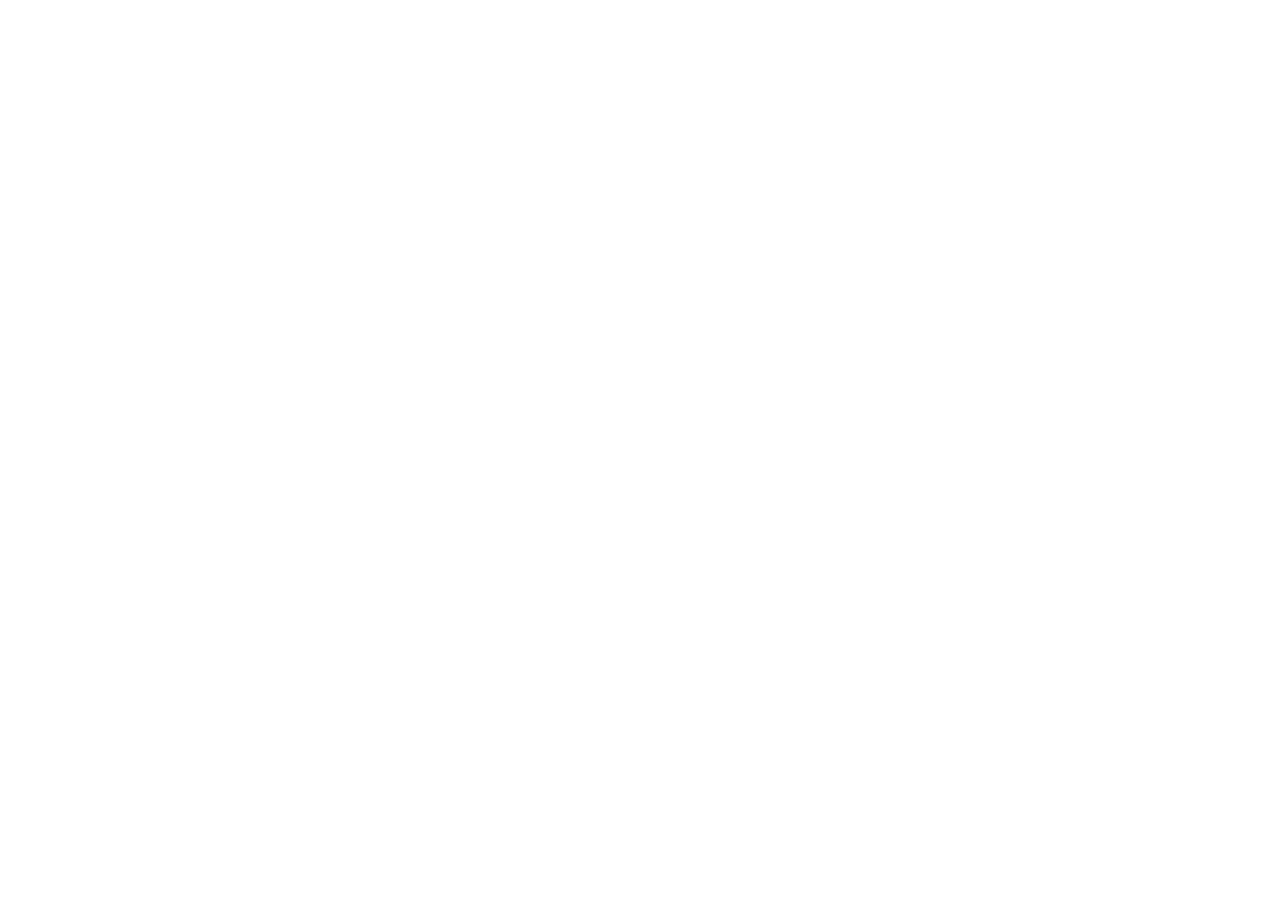
==== commit 5f8181a8: "Clean up meta tags in services.html Removed duplicate meta tags for description, keywords, and autho" ====
--- a/services.html
+++ b/services.html
@@ -1,1183 +1,26 @@
+
 <!DOCTYPE html>
 <html lang="en">
 <head>
     <meta charset="UTF-8">
+    <meta name="viewport" content="width=device-width, initial-scale=1.0">
 
-    <meta name="viewport"
-          content="width=device-width, initial-scale=1.0">
+    <meta name="description" content="Explore Haidar Tech & Consultancy Services including software development, web development, ICT consulting, digital design, institutional technology and digital transformation.">
+    <meta name="keywords" content="Haidar Tech services, software development Nigeria, web development Damaturu, ICT consultancy, digital transformation">
+    <meta name="author" content="Haidar Tech & Consultancy Services">
 
-    <meta name="description"
-          content="Explore Haidar Tech & Consultancy Services including software development, web development, ICT consulting, digital design, institutional technology and digital transformation.">
-
-    <meta name="keywords"
-          content="Haidar Tech services, software development Nigeria, web development Damaturu, ICT consultancy, digital transformation">
-
-    <meta name="author"
-          content="Haidar Tech & Consultancy Services">
+    <meta name="theme-color" content="#080808">
 
     <title>Our Services | Haidar Tech & Consultancy Services</title>
 
-    <!-- Google Fonts -->
     <link rel="preconnect" href="https://fonts.googleapis.com">
+    <link rel="preconnect" href="https://fonts.gstatic.com" crossorigin>
 
-    <link rel="preconnect"
-          href="https://fonts.gstatic.com"
-          crossorigin>
+    <link href="https://fonts.googleapis.com/css2?family=Inter:wght@400;500;600;700;800&family=Poppins:wght@400;500;600;700;800&display=swap" rel="stylesheet">
 
-    <link href="https://fonts.googleapis.com/css2?family=Inter:wght@400;500;600;700;800&family=Poppins:wght@400;500;600;700;800&display=swap"
-          rel="stylesheet">
+    <!-- Shared website stylesheet -->
+    <link rel="stylesheet" href="assets/css/style.css">
 
-    <!-- Main CSS -->
-    <link rel="stylesheet"
-          href="assets/css/style.css">
+    <!-- Dedicated Services page stylesheet -->
+    <link rel="stylesheet" href="assets/css/services.css">
 </head>
-
-<body>
-
-
-<!-- =========================================
-     PAGE LOADER
-========================================= -->
-
-<div class="page-loader"
-     id="pageLoader">
-
-    <div class="loader-content">
-
-        <img src="assets/images/my%20logo.jpeg"
-             alt="Haidar Tech & Consultancy Services">
-
-        <div class="loader-spinner"></div>
-
-        <span>
-            Loading...
-        </span>
-
-    </div>
-
-</div>
-
-
-<!-- =========================================
-     HEADER
-========================================= -->
-
-<header class="site-header"
-        id="siteHeader">
-
-    <div class="container header-inner">
-
-
-        <!-- BRAND -->
-
-        <a href="index.html"
-           class="brand"
-           aria-label="Haidar Tech Home">
-
-            <div class="brand-logo">
-
-                <img src="assets/images/my%20logo.jpeg"
-                     alt="Haidar Tech Logo">
-
-            </div>
-
-            <div class="brand-text">
-
-                <strong>
-                    Haidar Tech
-                </strong>
-
-                <span>
-                    & Consultancy Services
-                </span>
-
-            </div>
-
-        </a>
-
-
-        <!-- MOBILE MENU -->
-
-        <button class="mobile-toggle"
-                id="mobileToggle"
-                type="button"
-                aria-label="Open navigation"
-                aria-expanded="false">
-
-            <span></span>
-            <span></span>
-            <span></span>
-
-        </button>
-
-
-        <!-- NAVIGATION -->
-
-        <nav class="main-nav"
-             id="mainNav">
-
-            <a href="index.html"
-               class="nav-link">
-
-                Home
-
-            </a>
-
-            <a href="solutions.html"
-               class="nav-link">
-
-                Solutions
-
-            </a>
-
-            <a href="services.html"
-               class="nav-link active">
-
-                Services
-
-            </a>
-
-            <a href="work.html"
-               class="nav-link">
-
-                Work
-
-            </a>
-
-            <a href="process.html"
-               class="nav-link">
-
-                Process
-
-            </a>
-
-            <a href="about.html"
-               class="nav-link">
-
-                About
-
-            </a>
-
-            <a href="contact.html"
-               class="nav-link nav-cta">
-
-                Contact Us
-
-            </a>
-
-        </nav>
-
-    </div>
-
-</header>
-
-
-<!-- =========================================
-     PAGE HERO
-========================================= -->
-
-<main>
-
-<section class="page-hero">
-
-    <div class="container">
-
-        <div class="page-hero-content reveal">
-
-            <span class="eyebrow">
-
-                OUR SERVICES
-
-            </span>
-
-            <h1>
-
-                Technology services
-                <span>built for real results.</span>
-
-            </h1>
-
-            <p>
-
-                From software development and websites to ICT
-                consulting and digital transformation, we build
-                practical solutions around the people and
-                organizations we serve.
-
-            </p>
-
-            <div class="hero-actions">
-
-                <a href="contact.html"
-                   class="btn btn-primary">
-
-                    Start a Project
-
-                    <span>→</span>
-
-                </a>
-
-                <a href="solutions.html"
-                   class="btn btn-outline">
-
-                    Explore Solutions
-
-                </a>
-
-            </div>
-
-        </div>
-
-    </div>
-
-</section>
-
-
-<!-- =========================================
-     SERVICES INTRO
-========================================= -->
-
-<section class="section">
-
-    <div class="container">
-
-        <div class="section-heading center reveal">
-
-            <span class="section-label">
-
-                WHAT WE DO
-
-            </span>
-
-            <h2>
-
-                Digital solutions
-                designed around your needs.
-
-            </h2>
-
-            <p>
-
-                We combine technology, design and practical
-                problem-solving to help turn ideas and
-                challenges into useful digital products.
-
-            </p>
-
-        </div>
-
-
-        <!-- SERVICES GRID -->
-
-        <div class="services-grid">
-
-
-            <!-- SERVICE 01 -->
-
-            <article class="service-card reveal">
-
-                <div class="service-number">
-                    01
-                </div>
-
-                <div class="service-icon">
-                    &lt;/&gt;
-                </div>
-
-                <h3>
-                    Software Development
-                </h3>
-
-                <p>
-
-                    Custom software solutions designed to
-                    simplify operations, manage information
-                    and improve the way organizations work.
-
-                </p>
-
-                <ul>
-
-                    <li>
-                        Custom business applications
-                    </li>
-
-                    <li>
-                        Management systems
-                    </li>
-
-                    <li>
-                        Administrative platforms
-                    </li>
-
-                    <li>
-                        Dashboards and reporting systems
-                    </li>
-
-                    <li>
-                        Database-driven applications
-                    </li>
-
-                </ul>
-
-                <a href="contact.html"
-                   class="service-link">
-
-                    Discuss a Software Project
-
-                    <span>→</span>
-
-                </a>
-
-            </article>
-
-
-            <!-- SERVICE 02 -->
-
-            <article class="service-card reveal">
-
-                <div class="service-number">
-                    02
-                </div>
-
-                <div class="service-icon">
-                    ◇
-                </div>
-
-                <h3>
-                    Web Development
-                </h3>
-
-                <p>
-
-                    Modern websites that give businesses and
-                    organizations a professional digital
-                    presence and make it easier for customers
-                    to connect with them.
-
-                </p>
-
-                <ul>
-
-                    <li>
-                        Corporate websites
-                    </li>
-
-                    <li>
-                        Business websites
-                    </li>
-
-                    <li>
-                        Landing pages
-                    </li>
-
-                    <li>
-                        Portfolio websites
-                    </li>
-
-                    <li>
-                        Responsive mobile-friendly designs
-                    </li>
-
-                </ul>
-
-                <a href="contact.html"
-                   class="service-link">
-
-                    Build My Website
-
-                    <span>→</span>
-
-                </a>
-
-            </article>
-
-
-            <!-- SERVICE 03 -->
-
-            <article class="service-card reveal">
-
-                <div class="service-number">
-                    03
-                </div>
-
-                <div class="service-icon">
-                    +
-                </div>
-
-                <h3>
-                    ICT Consulting
-                </h3>
-
-                <p>
-
-                    Practical technology guidance for
-                    organizations that need to plan, improve
-                    or modernize their ICT environment.
-
-                </p>
-
-                <ul>
-
-                    <li>
-                        ICT strategy
-                    </li>
-
-                    <li>
-                        Technical advisory
-                    </li>
-
-                    <li>
-                        System planning
-                    </li>
-
-                    <li>
-                        Technology assessment
-                    </li>
-
-                    <li>
-                        Digital infrastructure guidance
-                    </li>
-
-                </ul>
-
-                <a href="contact.html"
-                   class="service-link">
-
-                    Talk to Our Team
-
-                    <span>→</span>
-
-                </a>
-
-            </article>
-
-
-            <!-- SERVICE 04 -->
-
-            <article class="service-card reveal">
-
-                <div class="service-number">
-                    04
-                </div>
-
-                <div class="service-icon">
-                    ✦
-                </div>
-
-                <h3>
-                    Digital Design
-                </h3>
-
-                <p>
-
-                    Clean and purposeful digital experiences
-                    that combine visual quality with usability
-                    and your organization's identity.
-
-                </p>
-
-                <ul>
-
-                    <li>
-                        UI / UX design
-                    </li>
-
-                    <li>
-                        Website interface design
-                    </li>
-
-                    <li>
-                        Dashboard interfaces
-                    </li>
-
-                    <li>
-                        Digital brand integration
-                    </li>
-
-                    <li>
-                        User-focused experiences
-                    </li>
-
-                </ul>
-
-                <a href="contact.html"
-                   class="service-link">
-
-                    Discuss a Design
-
-                    <span>→</span>
-
-                </a>
-
-            </article>
-
-
-            <!-- SERVICE 05 -->
-
-            <article class="service-card reveal">
-
-                <div class="service-number">
-                    05
-                </div>
-
-                <div class="service-icon">
-                    □
-                </div>
-
-                <h3>
-                    Institutional Technology
-                </h3>
-
-                <p>
-
-                    Digital systems that help schools,
-                    institutions and organizations improve
-                    administration, information management
-                    and service delivery.
-
-                </p>
-
-                <ul>
-
-                    <li>
-                        Institutional portals
-                    </li>
-
-                    <li>
-                        Administrative systems
-                    </li>
-
-                    <li>
-                        Student management solutions
-                    </li>
-
-                    <li>
-                        Digital records
-                    </li>
-
-                    <li>
-                        Workflow solutions
-                    </li>
-
-                </ul>
-
-                <a href="contact.html"
-                   class="service-link">
-
-                    Discuss an Institution Project
-
-                    <span>→</span>
-
-                </a>
-
-            </article>
-
-
-            <!-- SERVICE 06 -->
-
-            <article class="service-card reveal">
-
-                <div class="service-number">
-                    06
-                </div>
-
-                <div class="service-icon">
-                    ↗
-                </div>
-
-                <h3>
-                    Digital Transformation
-                </h3>
-
-                <p>
-
-                    Helping organizations move from manual
-                    processes to smarter digital workflows
-                    that save time and improve efficiency.
-
-                </p>
-
-                <ul>
-
-                    <li>
-                        Process digitization
-                    </li>
-
-                    <li>
-                        Workflow automation
-                    </li>
-
-                    <li>
-                        Digital strategy
-                    </li>
-
-                    <li>
-                        Business process improvement
-                    </li>
-
-                    <li>
-                        Technology modernization
-                    </li>
-
-                </ul>
-
-                <a href="contact.html"
-                   class="service-link">
-
-                    Transform My Business
-
-                    <span>→</span>
-
-                </a>
-
-            </article>
-
-        </div>
-
-    </div>
-
-</section>
-
-
-<!-- =========================================
-     HOW WE ADD VALUE
-========================================= -->
-
-<section class="section section-dark">
-
-    <div class="container">
-
-        <div class="section-heading center reveal">
-
-            <span class="section-label">
-
-                OUR APPROACH
-
-            </span>
-
-            <h2>
-
-                Technology should
-                solve problems.
-
-            </h2>
-
-            <p>
-
-                We don't build technology simply because
-                technology is available. We build it because
-                it should make something better.
-
-            </p>
-
-        </div>
-
-
-        <div class="why-grid">
-
-
-            <div class="why-item reveal">
-
-                <span class="why-number">
-                    01
-                </span>
-
-                <h3>
-                    Understand
-                </h3>
-
-                <p>
-
-                    We begin by understanding your goals,
-                    challenges, users and expected results.
-
-                </p>
-
-            </div>
-
-
-            <div class="why-item reveal">
-
-                <span class="why-number">
-                    02
-                </span>
-
-                <h3>
-                    Simplify
-                </h3>
-
-                <p>
-
-                    We look for ways to make complicated
-                    processes easier, clearer and more efficient.
-
-                </p>
-
-            </div>
-
-
-            <div class="why-item reveal">
-
-                <span class="why-number">
-                    03
-                </span>
-
-                <h3>
-                    Build
-                </h3>
-
-                <p>
-
-                    We turn the agreed idea into a modern,
-                    functional and reliable solution.
-
-                </p>
-
-            </div>
-
-
-            <div class="why-item reveal">
-
-                <span class="why-number">
-                    04
-                </span>
-
-                <h3>
-                    Improve
-                </h3>
-
-                <p>
-
-                    We believe good technology should continue
-                    to evolve as your needs change.
-
-                </p>
-
-            </div>
-
-        </div>
-
-    </div>
-
-</section>
-
-
-<!-- =========================================
-     SERVICE EXPERIENCE
-========================================= -->
-
-<section class="section section-soft">
-
-    <div class="container">
-
-        <div class="experience-grid">
-
-
-            <div class="experience-content reveal">
-
-                <span class="section-label">
-
-                    BUILT AROUND YOU
-
-                </span>
-
-                <h2>
-
-                    Your goals come
-                    before the technology.
-
-                </h2>
-
-                <p>
-
-                    Every organization is different. That is
-                    why we do not believe in forcing every
-                    client into the same solution.
-
-                </p>
-
-                <p>
-
-                    We take the time to understand what you
-                    are trying to achieve, then recommend
-                    technology that makes sense for your
-                    situation, budget and future plans.
-
-                </p>
-
-                <a href="process.html"
-                   class="text-link">
-
-                    See how we work
-
-                    <span>→</span>
-
-                </a>
-
-            </div>
-
-
-            <div class="experience-card reveal">
-
-                <div class="experience-card-header">
-
-                    <span>
-                        HAIDAR TECH
-                    </span>
-
-                    <span>
-                        01 — 04
-                    </span>
-
-                </div>
-
-
-                <div class="experience-line">
-
-                    <span>
-                        Strategy
-                    </span>
-
-                    <strong>
-                        ✓
-                    </strong>
-
-                </div>
-
-
-                <div class="experience-line">
-
-                    <span>
-                        Design
-                    </span>
-
-                    <strong>
-                        ✓
-                    </strong>
-
-                </div>
-
-
-                <div class="experience-line">
-
-                    <span>
-                        Development
-                    </span>
-
-                    <strong>
-                        ✓
-                    </strong>
-
-                </div>
-
-
-                <div class="experience-line">
-
-                    <span>
-                        Support
-                    </span>
-
-                    <strong>
-                        ✓
-                    </strong>
-
-                </div>
-
-
-                <div class="experience-card-footer">
-
-                    <span>
-                        SMART
-                    </span>
-
-                    <span>
-                        FAST
-                    </span>
-
-                    <span>
-                        RELIABLE
-                    </span>
-
-                </div>
-
-            </div>
-
-        </div>
-
-    </div>
-
-</section>
-
-
-<!-- =========================================
-     CTA
-========================================= -->
-
-<section class="cta-section">
-
-    <div class="container">
-
-        <div class="cta-box reveal">
-
-            <div class="cta-content">
-
-                <span class="section-label">
-
-                    READY TO START?
-
-                </span>
-
-                <h2>
-
-                    Let's build something
-                    useful together.
-
-                </h2>
-
-                <p>
-
-                    Tell us what you need and let's explore
-                    how technology can help you achieve it.
-
-                </p>
-
-            </div>
-
-
-            <div class="cta-actions">
-
-                <a href="https://wa.me/2348148819994"
-                   target="_blank"
-                   rel="noopener"
-                   class="btn btn-primary">
-
-                    Chat on WhatsApp
-
-                    <span>→</span>
-
-                </a>
-
-                <a href="contact.html"
-                   class="btn btn-outline">
-
-                    Contact Us
-
-                </a>
-
-            </div>
-
-        </div>
-
-    </div>
-
-</section>
-
-</main>
-
-
-<!-- =========================================
-     FOOTER
-========================================= -->
-
-<footer class="site-footer">
-
-    <div class="container">
-
-        <div class="footer-grid">
-
-
-            <!-- COMPANY -->
-
-            <div class="footer-brand">
-
-                <a href="index.html"
-                   class="brand">
-
-                    <div class="brand-logo">
-
-                        <img src="assets/images/my%20logo.jpeg"
-                             alt="Haidar Tech Logo">
-
-                    </div>
-
-                    <div class="brand-text">
-
-                        <strong>
-                            Haidar Tech
-                        </strong>
-
-                        <span>
-                            & Consultancy Services
-                        </span>
-
-                    </div>
-
-                </a>
-
-                <p>
-
-                    Smart technology solutions for businesses,
-                    institutions, organizations and individuals.
-
-                </p>
-
-                <div class="footer-tagline">
-
-                    SMART • FAST • RELIABLE
-
-                </div>
-
-            </div>
-
-
-            <!-- COMPANY LINKS -->
-
-            <div class="footer-column">
-
-                <h3>
-                    Company
-                </h3>
-
-                <a href="about.html">
-                    About Us
-                </a>
-
-                <a href="solutions.html">
-                    Solutions
-                </a>
-
-                <a href="services.html">
-                    Services
-                </a>
-
-                <a href="work.html">
-                    Our Work
-                </a>
-
-            </div>
-
-
-            <!-- EXPLORE -->
-
-            <div class="footer-column">
-
-                <h3>
-                    Explore
-                </h3>
-
-                <a href="process.html">
-                    Our Process
-                </a>
-
-                <a href="contact.html">
-                    Contact
-                </a>
-
-                <a href="index.html">
-                    Home
-                </a>
-
-            </div>
-
-
-            <!-- CONTACT -->
-
-            <div class="footer-column">
-
-                <h3>
-                    Contact
-                </h3>
-
-                <a href="https://wa.me/2348148819994"
-                   target="_blank"
-                   rel="noopener">
-
-                    +234 814 881 9994
-
-                </a>
-
-                <a href="mailto:haidartechinfo@gmail.com">
-
-                    haidartechinfo@gmail.com
-
-                </a>
-
-                <span>
-
-                    GRA Damaturu,
-                    Yobe State, Nigeria
-
-                </span>
-
-            </div>
-
-        </div>
-
-
-        <div class="footer-bottom">
-
-            <p>
-
-                © <span id="currentYear"></span>
-                Haidar Tech & Consultancy Services.
-                All rights reserved.
-
-            </p>
-
-            <p>
-
-                Smart • Fast • Reliable
-
-            </p>
-
-        </div>
-
-    </div>
-
-</footer>
-
-
-<!-- =========================================
-     FLOATING WHATSAPP
-========================================= -->
-
-<a href="https://wa.me/2348148819994"
-   class="floating-whatsapp"
-   target="_blank"
-   rel="noopener"
-   aria-label="Chat with Haidar Tech on WhatsApp">
-
-    <span>
-        WhatsApp
-    </span>
-
-    <strong>
-        ↗
-    </strong>
-
-</a>
-
-
-<!-- =========================================
-     BACK TO TOP
-========================================= -->
-
-<button class="back-to-top"
-        id="backToTop"
-        type="button"
-        aria-label="Back to top">
-
-    ↑
-
-</button>
-
-
-<!-- =========================================
-     MAIN JAVASCRIPT
-========================================= -->
-
-<script src="assets/js/app.js"></script>
-
-</body>
-</html>
--- a/assets/css/style.css
+++ b/assets/css/style.css
@@ -3721,4 +3721,617 @@
         opacity: 1;
         transform: none;
     }
-}+}
+
+/* =========================================================
+   HAIDAR TECH — FINAL READABILITY & MOBILE IMPROVEMENTS
+   Keep this block at the VERY END of style.css
+========================================================= */
+
+/* 1. Larger, clearer company name */
+.brand-text strong {
+    color: #ffffff !important;
+    font-size: clamp(17px, 1.6vw, 22px);
+    font-weight: 800;
+    line-height: 1.25;
+    letter-spacing: 0.025em;
+}
+
+.brand-text small {
+    color: #f1f1f1 !important;
+    font-size: clamp(10px, 1vw, 12px);
+    line-height: 1.5;
+}
+
+/* 2. Ensure dashboard text is white on its dark background */
+.dashboard-card,
+.dashboard-card h3,
+.dashboard-card p,
+.dashboard-card strong,
+.dashboard-card span,
+.dashboard-card .dashboard-title,
+.dashboard-card .dashboard-brand,
+.dashboard-card .dashboard-footer,
+.dashboard-card .progress-heading {
+    color: #ffffff;
+}
+
+.dashboard-card .dashboard-brand span,
+.dashboard-card .metric span {
+    color: #e2e2e2;
+}
+
+.dashboard-card .status-badge {
+    color: #ffffff;
+    background: #242424;
+}
+
+.dashboard-card .metric {
+    background: #1b1b1b;
+    border-color: #444444;
+}
+
+.dashboard-card .metric strong {
+    color: #ffffff;
+    font-size: 13px;
+}
+
+.dashboard-card .dashboard-footer {
+    border-top: 1px solid #444444;
+}
+
+/* 3. White text for Strategy, Design, Development and Support
+   when these elements appear on dark backgrounds */
+.strategy-card,
+.design-card,
+.development-card,
+.support-card,
+.strategy-card h2,
+.strategy-card h3,
+.strategy-card p,
+.design-card h2,
+.design-card h3,
+.design-card p,
+.development-card h2,
+.development-card h3,
+.development-card p,
+.support-card h2,
+.support-card h3,
+.support-card p {
+    color: #ffffff !important;
+}
+
+/* Common dark sections and dark cards */
+.section-dark,
+.section-dark h2,
+.section-dark h3,
+.section-dark h4,
+.section-dark p,
+.section-dark li,
+.section-dark strong,
+.section-dark .process-keyword,
+.why-section,
+.why-section h3,
+.why-section p,
+.why-section .principle p,
+.cta-box,
+.cta-box h2,
+.cta-box h3,
+.cta-box p,
+.contact-direct,
+.contact-direct h2,
+.contact-direct p,
+.about-card,
+.about-card h2,
+.about-card h3,
+.about-card p,
+.floating-about-card,
+.floating-about-card h3,
+.floating-about-card p {
+    color: #ffffff;
+}
+
+/* Keep gold and red accents visible */
+.section-dark .section-label,
+.why-section .section-label,
+.cta-box .section-label,
+.section-dark .process-keyword {
+    color: #ffc107;
+}
+
+/* 4. Make service/process cards readable if they are dark */
+.service-card,
+.process-card {
+    color: #080808;
+}
+
+.service-card h3,
+.service-card p,
+.process-card h3,
+.process-card p {
+    color: inherit;
+}
+
+/* Explicit styles for dark versions of those cards */
+.service-card.dark-card,
+.process-card.dark-card,
+.service-card.dark-card h3,
+.service-card.dark-card p,
+.process-card.dark-card h3,
+.process-card.dark-card p {
+    color: #ffffff !important;
+}
+
+/* 5. Improve body readability and prevent horizontal overflow */
+html {
+    scroll-padding-top: 90px;
+}
+
+body {
+    overflow-x: clip;
+    overflow-wrap: break-word;
+    -webkit-text-size-adjust: 100%;
+}
+
+img,
+video,
+iframe {
+    max-width: 100%;
+}
+
+button,
+a,
+input,
+textarea,
+select {
+    -webkit-tap-highlight-color: transparent;
+}
+
+a:focus-visible,
+button:focus-visible,
+input:focus-visible,
+textarea:focus-visible,
+select:focus-visible {
+    outline: 3px solid #ffc107;
+    outline-offset: 3px;
+}
+
+/* 6. Tablet layout improvements */
+@media (max-width: 900px) {
+    .hero-container,
+    .why-grid,
+    .about-preview-grid,
+    .about-grid,
+    .vision-grid,
+    .experience-grid,
+    .contact-conversation {
+        grid-template-columns: minmax(0, 1fr);
+    }
+
+    .hero-container {
+        gap: 35px;
+    }
+
+    .hero-content {
+        max-width: 100%;
+    }
+
+    .hero-visual {
+        width: 100%;
+        min-width: 0;
+    }
+
+    .dashboard-card {
+        width: 100%;
+        max-width: 500px;
+    }
+
+    .floating-card {
+        max-width: 85%;
+    }
+}
+
+/* 7. Phone layout improvements */
+@media (max-width: 650px) {
+    .container {
+        width: calc(100% - 32px);
+    }
+
+    .header-inner {
+        gap: 10px;
+        min-height: 72px;
+    }
+
+    .brand {
+        min-width: 0;
+        gap: 9px;
+    }
+
+    .brand-logo {
+        width: 40px;
+        height: 40px;
+        flex-shrink: 0;
+    }
+
+    .brand-text {
+        min-width: 0;
+    }
+
+    .brand-text strong {
+        font-size: clamp(14px, 4vw, 18px);
+        overflow-wrap: normal;
+    }
+
+    .brand-text small {
+        font-size: 9px;
+    }
+
+    .mobile-toggle {
+        flex-shrink: 0;
+    }
+
+    .hero {
+        min-height: auto;
+        padding: 115px 0 65px;
+    }
+
+    .hero h1 {
+        font-size: clamp(34px, 9vw, 52px);
+        line-height: 1.12;
+        letter-spacing: -0.035em;
+    }
+
+    .hero-description,
+    .section-heading p,
+    .about-content > p,
+    .why-content > p,
+    .page-hero p {
+        font-size: 14px;
+        line-height: 1.8;
+    }
+
+    .hero-actions {
+        flex-direction: column;
+        align-items: stretch;
+    }
+
+    .hero-actions .btn,
+    .cta-box .btn,
+    .contact-direct-actions .btn {
+        width: 100%;
+    }
+
+    .hero-trust {
+        flex-wrap: wrap;
+        gap: 15px;
+    }
+
+    .hero-visual {
+        min-height: 0;
+        padding: 35px 0;
+    }
+
+    .dashboard-card {
+        padding: 17px;
+        transform: none;
+        border-radius: 18px;
+    }
+
+    .dashboard-card:hover {
+        transform: none;
+    }
+
+    .dashboard-title h3 {
+        font-size: 20px;
+    }
+
+    .dashboard-metrics {
+        grid-template-columns: repeat(2, minmax(0, 1fr));
+        gap: 8px;
+    }
+
+    .dashboard-card .metric {
+        min-width: 0;
+        padding: 12px 10px;
+    }
+
+    .floating-one {
+        top: 0;
+        right: 0;
+    }
+
+    .floating-two {
+        bottom: 0;
+        left: 0;
+    }
+
+    .floating-card {
+        padding: 9px;
+    }
+
+    .section {
+        padding: 65px 0;
+    }
+
+    .section-heading {
+        display: block;
+        margin-bottom: 32px;
+    }
+
+    .section-heading h2,
+    .why-content h2,
+    .about-content h2,
+    .cta-content h2 {
+        font-size: clamp(28px, 7.5vw, 36px);
+        line-height: 1.2;
+    }
+
+    .solutions-grid,
+    .services-grid,
+    .work-grid,
+    .process-grid,
+    .contact-grid,
+    .values-grid {
+        grid-template-columns: minmax(0, 1fr);
+    }
+
+    .solution-card {
+        min-height: 290px;
+        padding: 25px;
+    }
+
+    .solution-card a {
+        left: 25px;
+    }
+
+    .work-large {
+        min-height: 330px;
+    }
+
+    .service-row {
+        grid-template-columns: 32px minmax(0, 1fr) 20px;
+        gap: 10px;
+    }
+
+    .service-main h3 {
+        font-size: 16px;
+    }
+
+    .service-main p {
+        font-size: 12px;
+    }
+
+    .contact-card:last-child {
+        grid-column: auto;
+    }
+
+    .cta-box,
+    .contact-direct {
+        padding: 30px 22px;
+    }
+
+    .footer-grid {
+        grid-template-columns: minmax(0, 1fr);
+        gap: 28px;
+    }
+
+    .footer-bottom {
+        align-items: flex-start;
+        flex-direction: column;
+        gap: 10px;
+    }
+
+    .floating-whatsapp {
+        right: 16px;
+        bottom: 16px;
+        width: 50px;
+        height: 50px;
+    }
+
+    .back-to-top {
+        right: 20px;
+        bottom: 78px;
+    }
+}
+
+/* 8. Very small phones */
+@media (max-width: 380px) {
+    .brand-text strong {
+        font-size: 13px;
+    }
+
+    .brand-text small {
+        font-size: 8px;
+    }
+
+    .hero h1 {
+        font-size: 34px;
+    }
+
+    .dashboard-metrics {
+        grid-template-columns: minmax(0, 1fr);
+    }
+
+    .dashboard-top {
+        align-items: flex-start;
+        flex-direction: column;
+    }
+
+    .status-badge {
+        align-self: flex-start;
+    }
+}
+
+/* 9. Respect reduced-motion preferences */
+@media (prefers-reduced-motion: reduce) {
+    html {
+        scroll-behavior: auto;
+    }
+
+    *,
+    *::before,
+    *::after {
+        animation-duration: 0.01ms !important;
+        animation-iteration-count: 1 !important;
+        transition-duration: 0.01ms !important;
+    }
+}
+/* =========================================
+   HAIDAR TECH SERVICES — EXPERIENCE CARD FIX
+========================================= */
+
+.experience-card {
+    background: linear-gradient(145deg, #171717, #080808) !important;
+    color: #ffffff !important;
+    border: 1px solid rgba(255, 193, 7, 0.35);
+    border-radius: 20px;
+    padding: 28px;
+    box-shadow: 0 18px 45px rgba(0, 0, 0, 0.25);
+    min-width: 0;
+}
+
+.experience-card .experience-card-header {
+    display: flex;
+    justify-content: space-between;
+    align-items: center;
+    gap: 12px;
+    flex-wrap: wrap;
+    padding-bottom: 20px;
+    margin-bottom: 12px;
+    border-bottom: 1px solid #3b3b3b;
+}
+
+.experience-card .experience-card-header span {
+    color: #ffffff !important;
+    font-size: 13px;
+    font-weight: 700;
+    letter-spacing: 0.08em;
+}
+
+.experience-card .experience-card-header span:last-child {
+    color: #ffc107 !important;
+}
+
+.experience-card .experience-line {
+    display: flex;
+    justify-content: space-between;
+    align-items: center;
+    gap: 15px;
+    padding: 15px 0;
+    border-bottom: 1px solid #303030;
+}
+
+.experience-card .experience-line span {
+    color: #ffffff !important;
+    font-size: 15px;
+    font-weight: 500;
+    line-height: 1.6;
+}
+
+.experience-card .experience-line strong {
+    display: inline-flex;
+    justify-content: center;
+    align-items: center;
+    flex-shrink: 0;
+    width: 27px;
+    height: 27px;
+    border-radius: 50%;
+    background: #ffc107 !important;
+    color: #080808 !important;
+    font-size: 16px;
+    font-weight: 900;
+}
+
+.experience-card .experience-card-footer {
+    display: flex;
+    justify-content: space-between;
+    align-items: center;
+    flex-wrap: wrap;
+    gap: 10px;
+    padding-top: 23px;
+}
+
+.experience-card .experience-card-footer span {
+    color: #ffc107 !important;
+    font-size: 12px;
+    font-weight: 800;
+    letter-spacing: 0.12em;
+    line-height: 1.6;
+}
+
+/* Mobile phone improvements */
+@media (max-width: 650px) {
+    .experience-grid {
+        grid-template-columns: minmax(0, 1fr);
+        gap: 28px;
+    }
+
+    .experience-card {
+        width: 100%;
+        padding: 20px;
+        box-sizing: border-box;
+    }
+
+    .experience-card .experience-card-header span {
+        font-size: 11px;
+    }
+
+    .experience-card .experience-line span {
+        font-size: 14px;
+    }
+
+    .experience-card .experience-card-footer {
+        gap: 12px;
+    }
+
+    .experience-card .experience-card-footer span {
+        font-size: 11px;
+    }
+}
+
+/* ==========================================
+   HAIDAR TECH — FINAL TEXT COLOR CORRECTION
+========================================== */
+
+/* Make Understand, Simplify, Build and Improve black */
+.section-dark .why-item h3,
+.section-dark .why-item p {
+    color: #000000 !important;
+}
+
+/* Keep the step numbers clearly visible */
+.section-dark .why-item .why-number {
+    color: #000000 !important;
+    font-weight: 800;
+}
+
+/* Make the Haidar Tech experience card text white */
+.experience-card .experience-card-header span,
+.experience-card .experience-line span,
+.experience-card .experience-line strong,
+.experience-card .experience-card-footer span {
+    color: #ffffff !important;
+}
+
+/* Keep the check marks visible in gold circles */
+.experience-card .experience-line strong {
+    background: #ffc107 !important;
+    color: #080808 !important;
+}
+
+/* Ensure all four strategy labels are white */
+.experience-card .experience-line span {
+    color: #ffffff !important;
+}
+
+/* Make the SMART FAST RELIABLE tagline white */
+.experience-card .experience-card-footer,
+.experience-card .experience-card-footer span {
+    color: #ffffff !important;
+}
+
+/* Keep the 01 — 04 number white too */
+.experience-card .experience-card-header span:last-child {
+    color: #ffffff !important;
+}
+
--- a/assets/css/services.css
+++ b/assets/css/services.css
@@ -0,0 +1,824 @@
+
+/* ==========================================================
+   HAIDAR TECH & CONSULTANCY SERVICES
+   Services Page — Responsive Stylesheet
+   Brand: Black • Red • Gold • White
+========================================================== */
+
+:root {
+    --ht-black: #080808;
+    --ht-dark: #111111;
+    --ht-dark-card: #171717;
+    --ht-red: #d90429;
+    --ht-gold: #ffc107;
+    --ht-white: #ffffff;
+    --ht-muted: #626262;
+    --ht-light: #f7f7f8;
+    --ht-border: #e7e7e7;
+    --ht-radius: 18px;
+    --ht-shadow: 0 15px 40px rgba(0, 0, 0, 0.08);
+}
+
+/* BASE */
+
+html {
+    scroll-behavior: smooth;
+    scroll-padding-top: 100px;
+}
+
+body {
+    color: var(--ht-black);
+    background: var(--ht-white);
+    font-family: "Inter", sans-serif;
+    overflow-x: clip;
+    -webkit-text-size-adjust: 100%;
+}
+
+img {
+    max-width: 100%;
+    height: auto;
+}
+
+a {
+    transition: color 0.25s ease, background 0.25s ease,
+                border-color 0.25s ease, transform 0.25s ease;
+}
+
+button,
+a {
+    -webkit-tap-highlight-color: transparent;
+}
+
+a:focus-visible,
+button:focus-visible {
+    outline: 3px solid var(--ht-gold);
+    outline-offset: 4px;
+}
+
+/* HEADER */
+
+.site-header {
+    background: rgba(8, 8, 8, 0.97);
+    border-bottom: 1px solid rgba(255, 255, 255, 0.09);
+}
+
+.site-header .brand-text strong {
+    color: var(--ht-white) !important;
+    font-family: "Poppins", sans-serif;
+    font-size: 20px;
+    font-weight: 800;
+    line-height: 1.3;
+}
+
+.site-header .brand-text span {
+    color: #e4e4e4 !important;
+    font-size: 11px;
+}
+
+.site-header .nav-link {
+    color: #ededed;
+}
+
+.site-header .nav-link:hover,
+.site-header .nav-link.active {
+    color: var(--ht-gold);
+}
+
+.site-header .nav-cta {
+    background: var(--ht-red);
+    color: var(--ht-white);
+    border-radius: 8px;
+}
+
+.site-header .nav-cta:hover {
+    background: #b80322;
+    color: var(--ht-white);
+}
+
+.mobile-toggle span {
+    background: var(--ht-white);
+}
+
+/* BUTTONS */
+
+.btn {
+    display: inline-flex;
+    justify-content: center;
+    align-items: center;
+    gap: 10px;
+    min-height: 48px;
+    padding: 13px 22px;
+    border-radius: 9px;
+    font-weight: 700;
+    text-decoration: none;
+    text-align: center;
+}
+
+.btn-primary {
+    color: var(--ht-white) !important;
+    background: var(--ht-red);
+    border: 1px solid var(--ht-red);
+}
+
+.btn-primary:hover {
+    color: var(--ht-white) !important;
+    background: #b80322;
+    border-color: #b80322;
+    transform: translateY(-2px);
+}
+
+.btn-outline {
+    color: var(--ht-black) !important;
+    background: transparent;
+    border: 1px solid #cfcfcf;
+}
+
+.btn-outline:hover {
+    color: var(--ht-white) !important;
+    background: var(--ht-black);
+    border-color: var(--ht-black);
+}
+
+/* PAGE HERO */
+
+.page-hero {
+    position: relative;
+    overflow: hidden;
+    padding: 115px 0 95px;
+    background:
+        radial-gradient(ellipse at 90% 15%,
+            rgba(217, 4, 41, 0.10), transparent 40%),
+        linear-gradient(135deg, #ffffff, #f6f6f6);
+    border-bottom: 1px solid #eeeeee;
+}
+
+.page-hero-content {
+    max-width: 850px;
+}
+
+.page-hero .eyebrow {
+    display: inline-block;
+    margin-bottom: 20px;
+    color: var(--ht-red);
+    font-size: 12px;
+    font-weight: 800;
+    letter-spacing: 0.16em;
+}
+
+.page-hero h1 {
+    max-width: 800px;
+    margin: 0 0 24px;
+    color: var(--ht-black);
+    font-family: "Poppins", sans-serif;
+    font-size: clamp(38px, 6vw, 68px);
+    font-weight: 800;
+    line-height: 1.12;
+    letter-spacing: -0.045em;
+}
+
+.page-hero h1 span {
+    color: var(--ht-red);
+}
+
+.page-hero p {
+    max-width: 690px;
+    margin-bottom: 30px;
+    color: #505050;
+    font-size: 16px;
+    line-height: 1.9;
+}
+
+.page-hero .hero-actions {
+    display: flex;
+    flex-wrap: wrap;
+    gap: 14px;
+}
+
+/* SECTION HEADINGS */
+
+.section {
+    padding-top: 95px;
+    padding-bottom: 95px;
+}
+
+.section-heading {
+    max-width: 760px;
+    margin: 0 auto 52px;
+}
+
+.section-heading.center {
+    text-align: center;
+}
+
+.section-label {
+    display: inline-block;
+    margin-bottom: 15px;
+    color: var(--ht-red);
+    font-size: 11px;
+    font-weight: 800;
+    letter-spacing: 0.16em;
+}
+
+.section-heading h2,
+.experience-content h2 {
+    margin: 0 0 18px;
+    color: var(--ht-black);
+    font-family: "Poppins", sans-serif;
+    font-size: clamp(30px, 4vw, 44px);
+    font-weight: 800;
+    line-height: 1.2;
+    letter-spacing: -0.035em;
+}
+
+.section-heading p {
+    margin: 0;
+    color: #606060;
+    font-size: 15px;
+    line-height: 1.9;
+}
+
+/* SERVICES GRID */
+
+.services-grid {
+    display: grid;
+    grid-template-columns: repeat(3, minmax(0, 1fr));
+    gap: 24px;
+    align-items: stretch;
+}
+
+.service-card {
+    display: flex;
+    flex-direction: column;
+    min-width: 0;
+    padding: 30px 26px;
+    background: var(--ht-white);
+    border: 1px solid var(--ht-border);
+    border-radius: var(--ht-radius);
+    box-shadow: 0 5px 20px rgba(0, 0, 0, 0.025);
+    transition: transform 0.25s ease, box-shadow 0.25s ease,
+                border-color 0.25s ease;
+}
+
+.service-card:hover {
+    transform: translateY(-5px);
+    border-color: rgba(217, 4, 41, 0.35);
+    box-shadow: var(--ht-shadow);
+}
+
+.service-number {
+    margin-bottom: 18px;
+    color: var(--ht-red);
+    font-family: "Poppins", sans-serif;
+    font-size: 13px;
+    font-weight: 800;
+    letter-spacing: 0.12em;
+}
+
+.service-icon {
+    display: flex;
+    justify-content: center;
+    align-items: center;
+    width: 52px;
+    height: 52px;
+    margin-bottom: 23px;
+    color: var(--ht-red);
+    background: #fff0f2;
+    border-radius: 14px;
+    font-size: 23px;
+    font-weight: 800;
+}
+
+.service-card h3 {
+    margin: 0 0 14px;
+    color: var(--ht-black);
+    font-family: "Poppins", sans-serif;
+    font-size: 20px;
+    font-weight: 700;
+    line-height: 1.4;
+}
+
+.service-card p {
+    margin: 0 0 18px;
+    color: #595959;
+    font-size: 14px;
+    line-height: 1.85;
+}
+
+.service-card ul {
+    display: grid;
+    gap: 11px;
+    margin: 0 0 25px;
+    padding: 0;
+    list-style: none;
+}
+
+.service-card li {
+    position: relative;
+    padding-left: 22px;
+    color: #333333;
+    font-size: 13px;
+    line-height: 1.65;
+}
+
+.service-card li::before {
+    position: absolute;
+    top: 0;
+    left: 0;
+    color: var(--ht-red);
+    content: "✓";
+    font-weight: 900;
+}
+
+.service-link {
+    display: inline-flex;
+    align-items: center;
+    justify-content: space-between;
+    gap: 10px;
+    margin-top: auto;
+    padding-top: 17px;
+    color: var(--ht-red);
+    border-top: 1px solid #eeeeee;
+    font-size: 13px;
+    font-weight: 800;
+    line-height: 1.6;
+    text-decoration: none;
+}
+
+.service-link:hover {
+    color: #9f001d;
+}
+
+/* OUR APPROACH — DARK SECTION */
+
+.section-dark {
+    color: var(--ht-white);
+    background:
+        radial-gradient(ellipse at 10% 0%,
+            rgba(217, 4, 41, 0.13), transparent 35%),
+        var(--ht-black);
+}
+
+.section-dark .section-label {
+    color: var(--ht-gold);
+}
+
+.section-dark .section-heading h2 {
+    color: var(--ht-white) !important;
+}
+
+.section-dark .section-heading p {
+    color: #d0d0d0 !important;
+}
+
+.why-grid {
+    display: grid;
+    grid-template-columns: repeat(4, minmax(0, 1fr));
+    gap: 20px;
+}
+
+.why-item {
+    min-width: 0;
+    padding: 28px 23px;
+    background: #ffffff;
+    border: 1px solid #e7e7e7;
+    border-radius: 15px;
+    box-shadow: 0 8px 25px rgba(0, 0, 0, 0.12);
+}
+
+/* These cards are white, so their text must be black. */
+.section-dark .why-item .why-number {
+    display: inline-block;
+    margin-bottom: 23px;
+    color: var(--ht-red) !important;
+    font-size: 13px;
+    font-weight: 900;
+    letter-spacing: 0.12em;
+}
+
+.section-dark .why-item h3 {
+    margin: 0 0 12px;
+    color: #080808 !important;
+    font-family: "Poppins", sans-serif;
+    font-size: 20px;
+    font-weight: 800;
+}
+
+.section-dark .why-item p {
+    margin: 0;
+    color: #333333 !important;
+    font-size: 13px;
+    line-height: 1.85;
+}
+
+/* BUILT AROUND YOU */
+
+.section-soft {
+    background: var(--ht-light);
+}
+
+.experience-grid {
+    display: grid;
+    grid-template-columns: minmax(0, 1fr) minmax(0, 0.85fr);
+    align-items: center;
+    gap: 65px;
+}
+
+.experience-content {
+    min-width: 0;
+}
+
+.experience-content .section-label {
+    color: var(--ht-red);
+}
+
+.experience-content h2 {
+    max-width: 560px;
+}
+
+.experience-content p {
+    margin: 0 0 17px;
+    color: #555555;
+    font-size: 15px;
+    line-height: 1.9;
+}
+
+.text-link {
+    display: inline-flex;
+    align-items: center;
+    gap: 10px;
+    margin-top: 10px;
+    color: var(--ht-red);
+    font-weight: 800;
+    text-decoration: none;
+}
+
+.text-link:hover {
+    color: #9f001d;
+}
+
+/* EXPERIENCE CARD — WHITE TEXT ON DARK BACKGROUND */
+
+.experience-card {
+    min-width: 0;
+    padding: 30px;
+    color: var(--ht-white) !important;
+    background:
+        radial-gradient(ellipse at 100% 0%,
+            rgba(217, 4, 41, 0.20), transparent 40%),
+        linear-gradient(145deg, #191919, #080808);
+    border: 1px solid rgba(255, 193, 7, 0.35);
+    border-radius: 20px;
+    box-shadow: 0 22px 55px rgba(0, 0, 0, 0.17);
+}
+
+.experience-card .experience-card-header {
+    display: flex;
+    justify-content: space-between;
+    align-items: center;
+    flex-wrap: wrap;
+    gap: 12px;
+    margin-bottom: 14px;
+    padding-bottom: 22px;
+    border-bottom: 1px solid #393939;
+}
+
+.experience-card .experience-card-header span {
+    color: #ffffff !important;
+    font-size: 12px;
+    font-weight: 800;
+    letter-spacing: 0.10em;
+}
+
+.experience-card .experience-card-header span:last-child {
+    color: var(--ht-gold) !important;
+}
+
+.experience-card .experience-line {
+    display: flex;
+    justify-content: space-between;
+    align-items: center;
+    gap: 15px;
+    padding: 16px 0;
+    border-bottom: 1px solid #303030;
+}
+
+.experience-card .experience-line span {
+    color: #ffffff !important;
+    font-size: 15px;
+    font-weight: 600;
+    line-height: 1.6;
+}
+
+.experience-card .experience-line strong {
+    display: inline-flex;
+    justify-content: center;
+    align-items: center;
+    flex: 0 0 28px;
+    width: 28px;
+    height: 28px;
+    color: #080808 !important;
+    background: var(--ht-gold) !important;
+    border-radius: 50%;
+    font-size: 16px;
+    font-weight: 900;
+}
+
+.experience-card .experience-card-footer {
+    display: flex;
+    justify-content: space-between;
+    flex-wrap: wrap;
+    gap: 12px;
+    padding-top: 25px;
+}
+
+.experience-card .experience-card-footer span {
+    color: #ffffff !important;
+    font-size: 11px;
+    font-weight: 900;
+    letter-spacing: 0.12em;
+    line-height: 1.7;
+}
+
+/* CALL TO ACTION */
+
+.cta-section {
+    padding: 75px 0;
+    background: var(--ht-white);
+}
+
+.cta-box {
+    display: flex;
+    justify-content: space-between;
+    align-items: center;
+    gap: 35px;
+    padding: 48px;
+    color: var(--ht-white);
+    background:
+        radial-gradient(ellipse at 100% 0%,
+            rgba(217, 4, 41, 0.22), transparent 40%),
+        var(--ht-black);
+    border: 1px solid #292929;
+    border-radius: 22px;
+}
+
+.cta-content {
+    max-width: 610px;
+}
+
+.cta-box .section-label {
+    color: var(--ht-gold);
+}
+
+.cta-box h2 {
+    margin: 0 0 15px;
+    color: var(--ht-white);
+    font-family: "Poppins", sans-serif;
+    font-size: clamp(28px, 3.5vw, 40px);
+    font-weight: 800;
+    line-height: 1.2;
+}
+
+.cta-box p {
+    margin: 0;
+    color: #dddddd;
+    font-size: 14px;
+    line-height: 1.85;
+}
+
+.cta-actions {
+    display: flex;
+    flex-wrap: wrap;
+    gap: 12px;
+}
+
+.cta-box .btn-outline {
+    color: var(--ht-white) !important;
+    border-color: #666666;
+}
+
+.cta-box .btn-outline:hover {
+    color: var(--ht-black) !important;
+    background: var(--ht-white);
+}
+
+/* FOOTER */
+
+.site-footer {
+    color: #dddddd;
+    background: #080808;
+    border-top: 1px solid #242424;
+}
+
+.site-footer .brand-text strong {
+    color: #ffffff !important;
+}
+
+.site-footer .brand-text span {
+    color: #cccccc !important;
+}
+
+.site-footer p {
+    color: #c4c4c4;
+    line-height: 1.8;
+}
+
+.footer-tagline {
+    color: var(--ht-gold);
+    font-size: 11px;
+    font-weight: 800;
+    letter-spacing: 0.12em;
+}
+
+.footer-column h3 {
+    color: #ffffff;
+    font-family: "Poppins", sans-serif;
+    font-size: 15px;
+}
+
+.footer-column a,
+.footer-column span {
+    display: block;
+    margin-bottom: 13px;
+    color: #cfcfcf;
+    font-size: 13px;
+    line-height: 1.8;
+    overflow-wrap: anywhere;
+    text-decoration: none;
+}
+
+.footer-column a:hover {
+    color: var(--ht-gold);
+}
+
+.footer-bottom {
+    border-top: 1px solid #2a2a2a;
+}
+
+.footer-bottom p {
+    color: #bcbcbc;
+    font-size: 12px;
+}
+
+/* FLOATING WHATSAPP */
+
+.floating-whatsapp {
+    z-index: 1000;
+    background: #128c4a;
+    color: #ffffff;
+    box-shadow: 0 8px 24px rgba(0, 0, 0, 0.25);
+}
+
+.floating-whatsapp:hover {
+    background: #0d713b;
+    color: #ffffff;
+}
+
+/* TABLET */
+
+@media (max-width: 1050px) {
+    .services-grid {
+        grid-template-columns: repeat(2, minmax(0, 1fr));
+    }
+
+    .why-grid {
+        grid-template-columns: repeat(2, minmax(0, 1fr));
+    }
+
+    .experience-grid {
+        gap: 35px;
+    }
+
+    .cta-box {
+        align-items: flex-start;
+        flex-direction: column;
+    }
+}
+
+/* MOBILE NAVIGATION AND LAYOUT */
+
+@media (max-width: 760px) {
+    .page-hero {
+        padding: 95px 0 65px;
+    }
+
+    .section {
+        padding-top: 65px;
+        padding-bottom: 65px;
+    }
+
+    .section-heading {
+        margin-bottom: 35px;
+    }
+
+    .experience-grid {
+        grid-template-columns: minmax(0, 1fr);
+        gap: 32px;
+    }
+
+    .experience-content h2,
+    .section-heading h2 {
+        font-size: clamp(29px, 7vw, 38px);
+    }
+
+    .cta-box {
+        padding: 30px 23px;
+    }
+
+    .cta-actions {
+        width: 100%;
+    }
+
+    .cta-actions .btn {
+        flex: 1 1 100%;
+        width: 100%;
+    }
+}
+
+/* SMALL PHONES */
+
+@media (max-width: 560px) {
+    .page-hero h1 {
+        font-size: clamp(35px, 10vw, 48px);
+    }
+
+    .page-hero p,
+    .section-heading p,
+    .experience-content p {
+        font-size: 14px;
+        line-height: 1.85;
+    }
+
+    .page-hero .hero-actions {
+        flex-direction: column;
+        align-items: stretch;
+    }
+
+    .page-hero .hero-actions .btn {
+        width: 100%;
+    }
+
+    .services-grid,
+    .why-grid {
+        grid-template-columns: minmax(0, 1fr);
+    }
+
+    .service-card {
+        padding: 25px 22px;
+    }
+
+    .service-card h3 {
+        font-size: 19px;
+    }
+
+    .why-item {
+        padding: 25px 22px;
+    }
+
+    .experience-card {
+        padding: 22px 19px;
+        border-radius: 16px;
+    }
+
+    .experience-card .experience-card-header span {
+        font-size: 10px;
+    }
+
+    .experience-card .experience-line span {
+        font-size: 14px;
+    }
+
+    .experience-card .experience-card-footer {
+        justify-content: flex-start;
+        gap: 16px;
+    }
+
+    .experience-card .experience-card-footer span {
+        font-size: 10px;
+    }
+
+    .cta-section {
+        padding: 45px 0;
+    }
+
+    .floating-whatsapp {
+        right: 14px;
+        bottom: 14px;
+    }
+}
+
+/* ACCESSIBILITY: REDUCED MOTION */
+
+@media (prefers-reduced-motion: reduce) {
+    html {
+        scroll-behavior: auto;
+    }
+
+    *,
+    *::before,
+    *::after {
+        animation-duration: 0.01ms !important;
+        animation-iteration-count: 1 !important;
+        transition-duration: 0.01ms !important;
+        scroll-behavior: auto !important;
+    }
+}
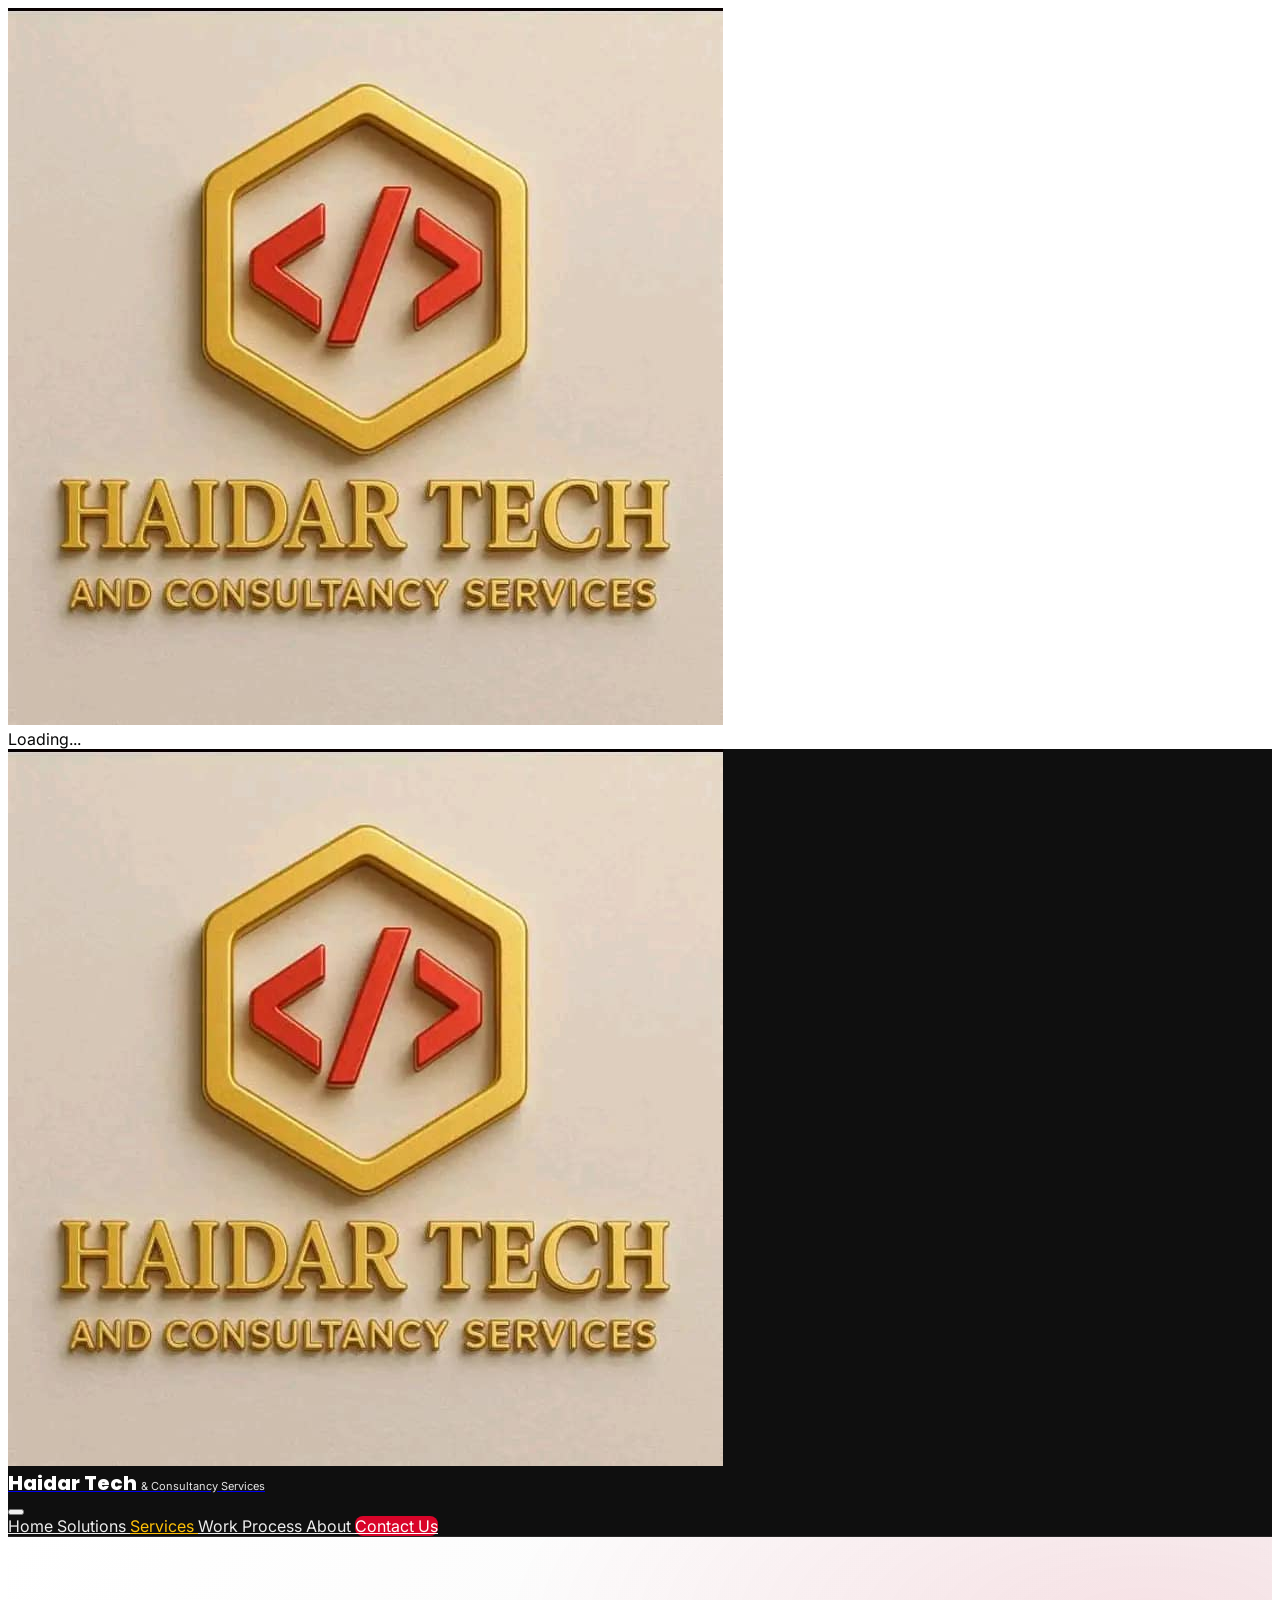
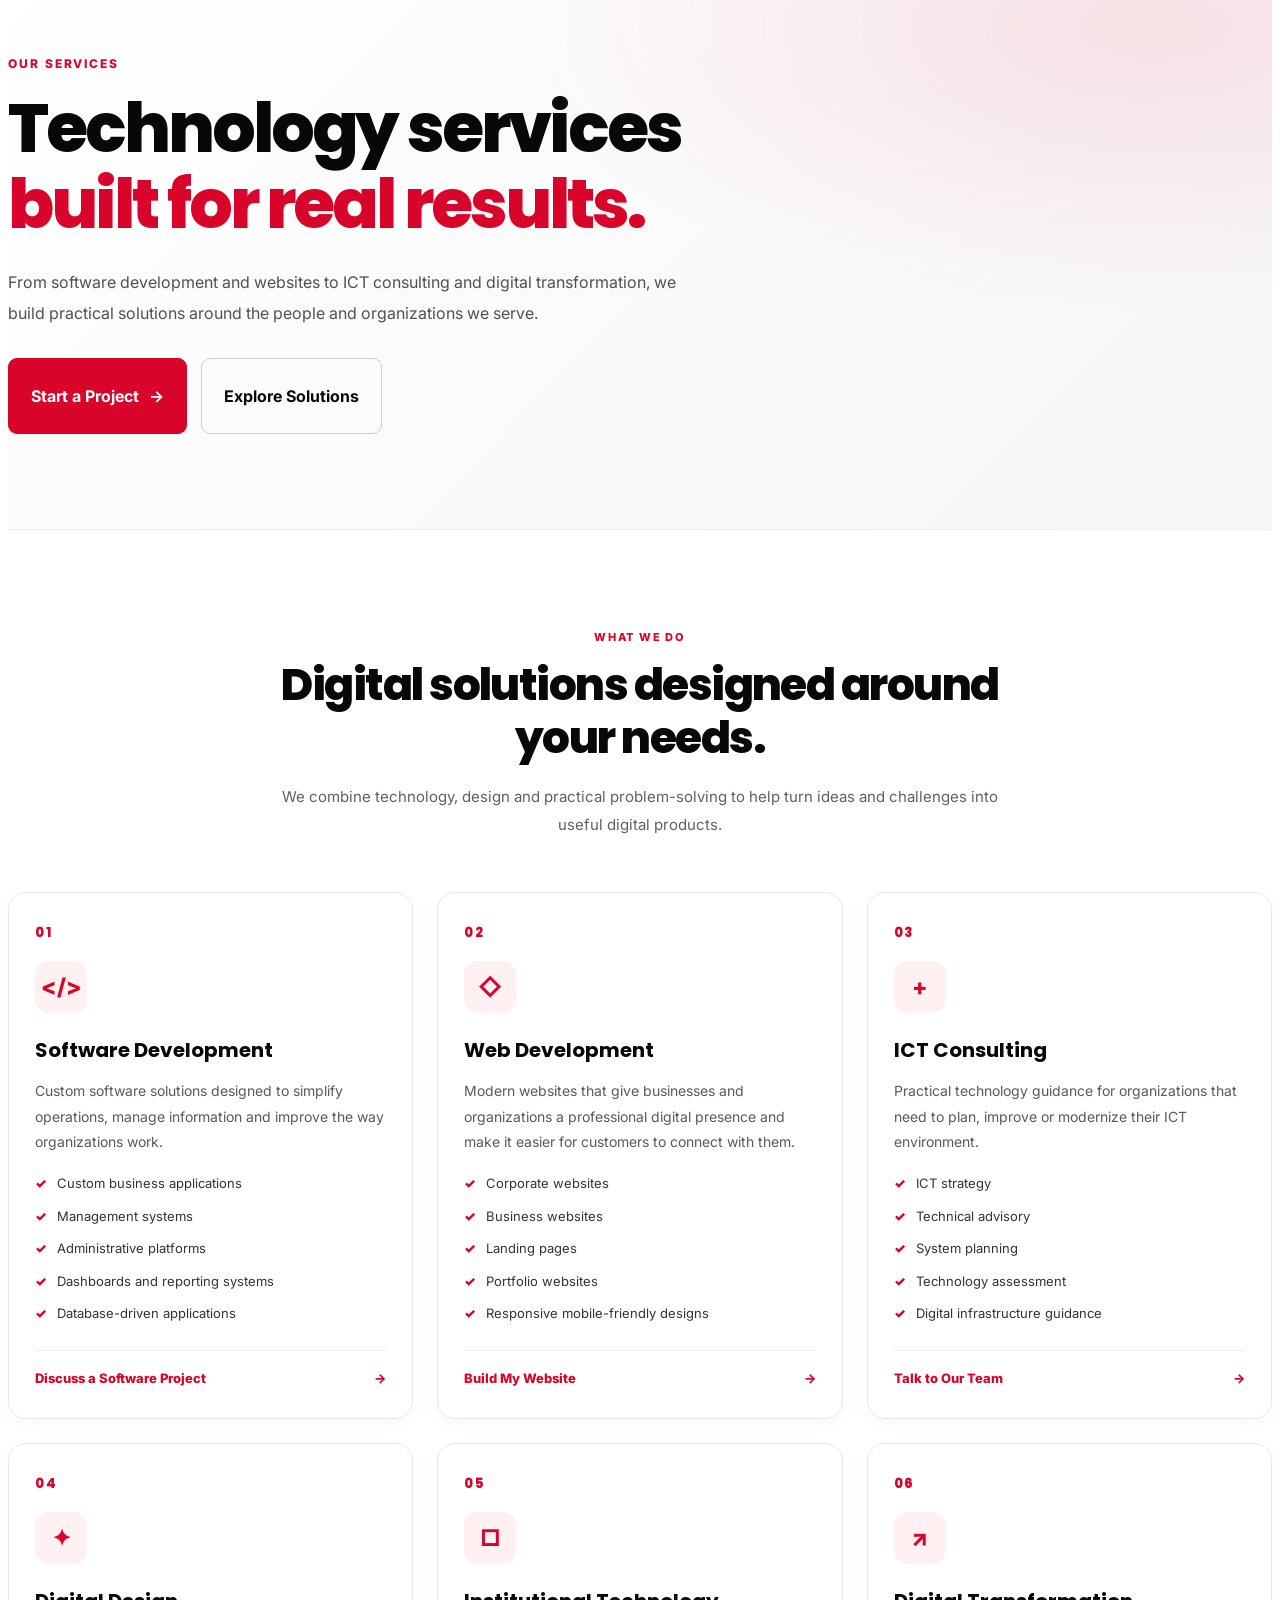
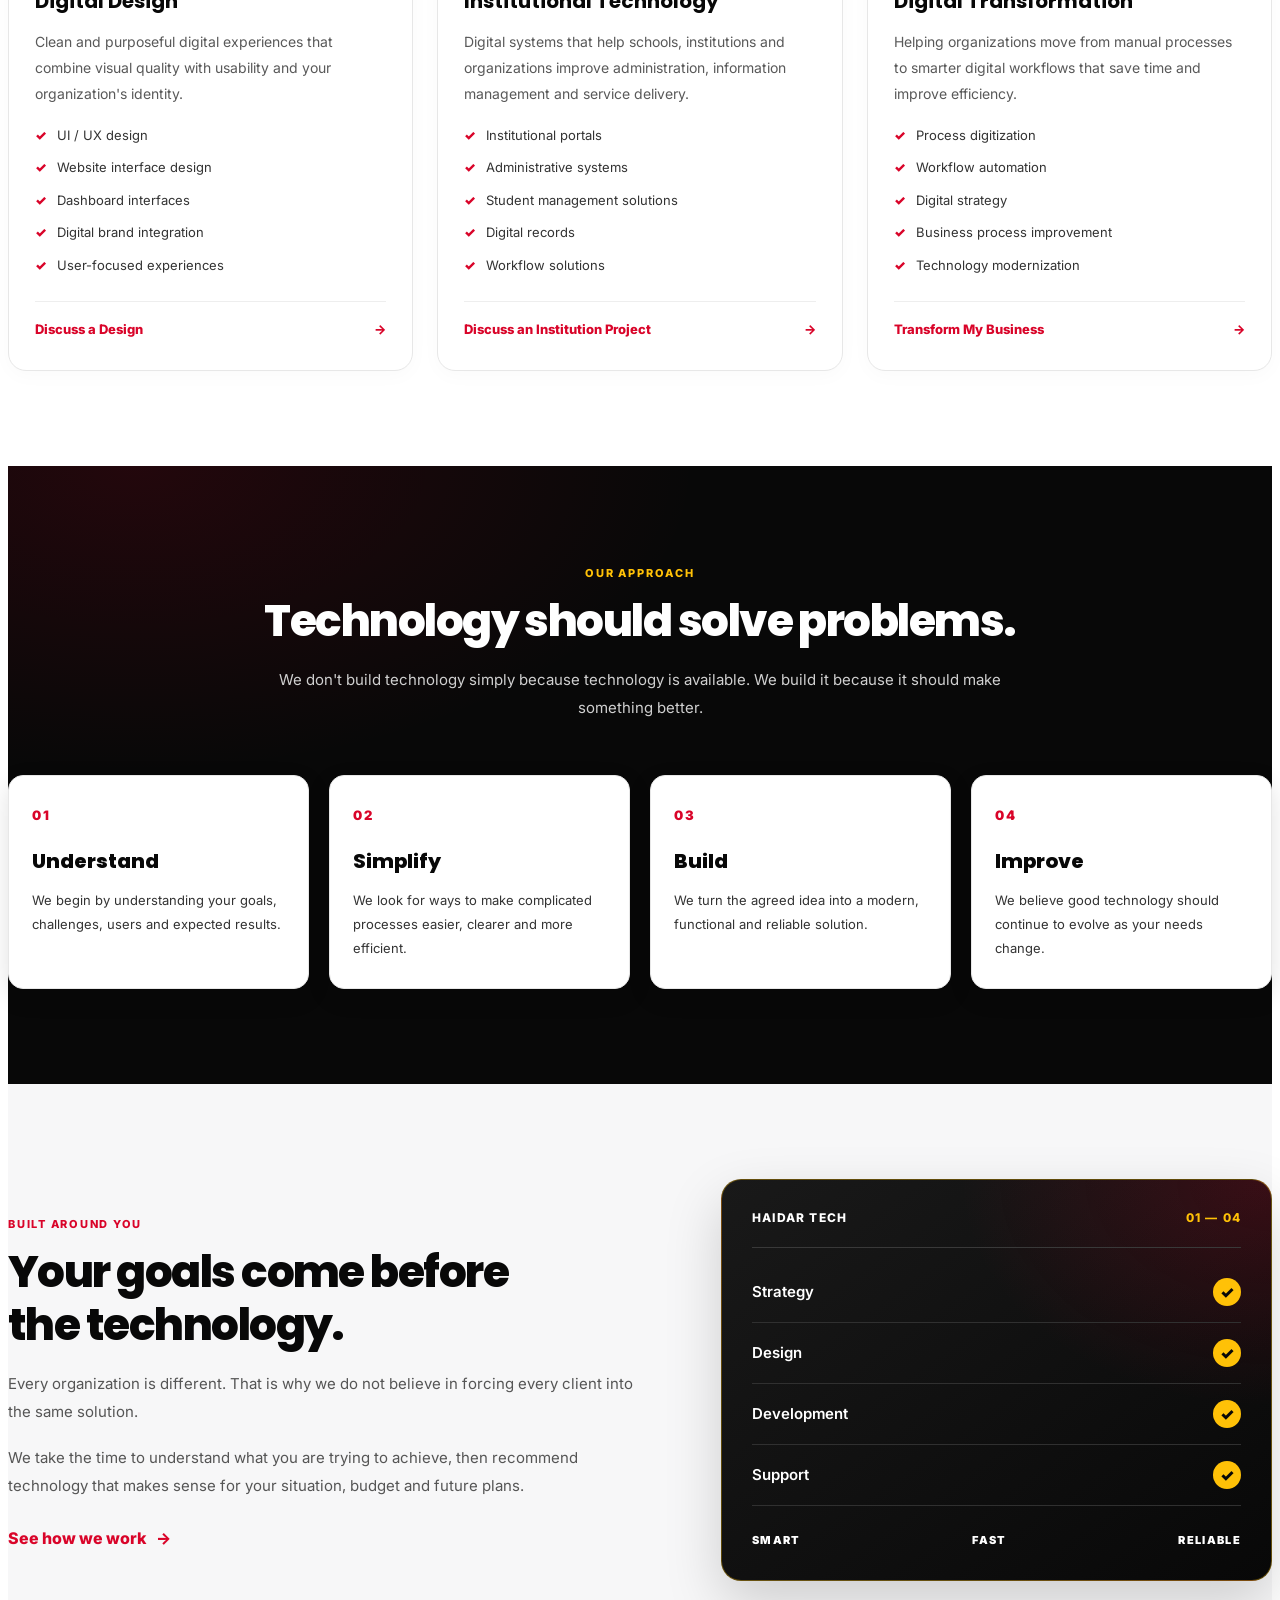
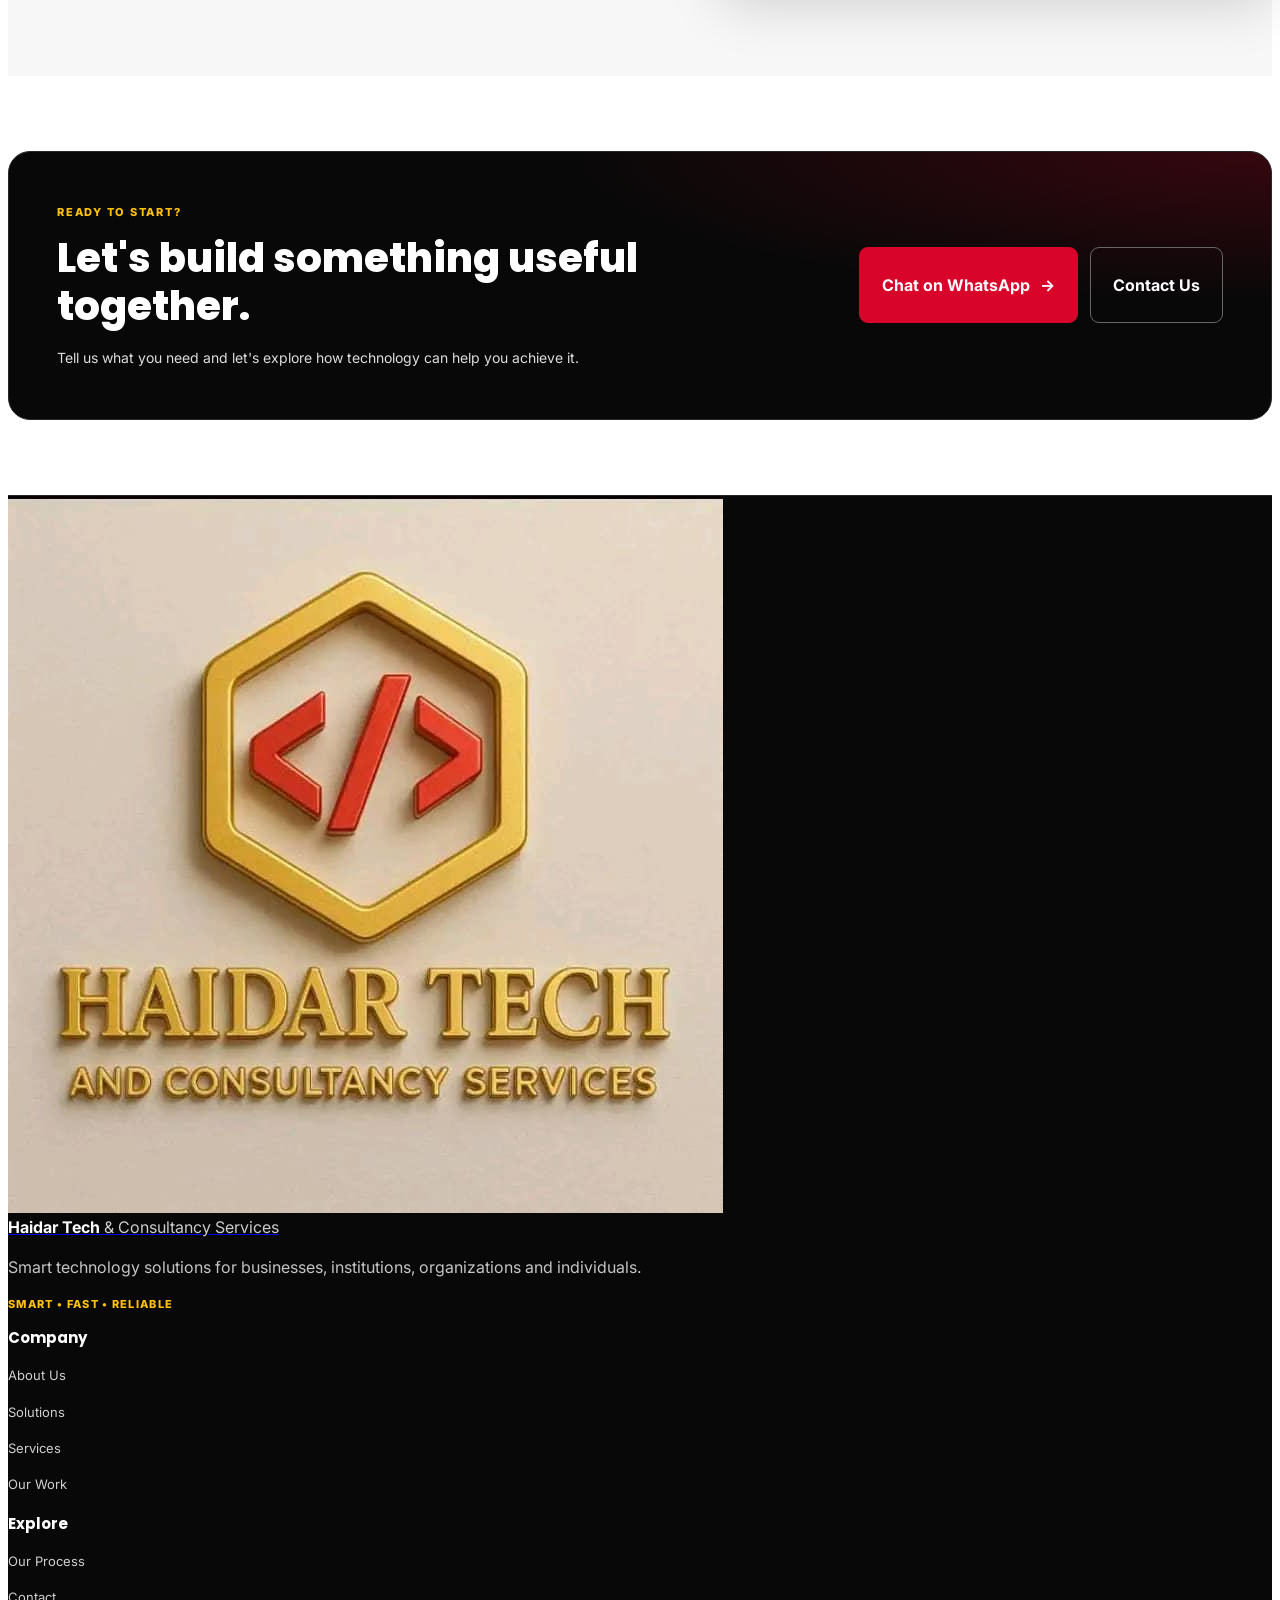
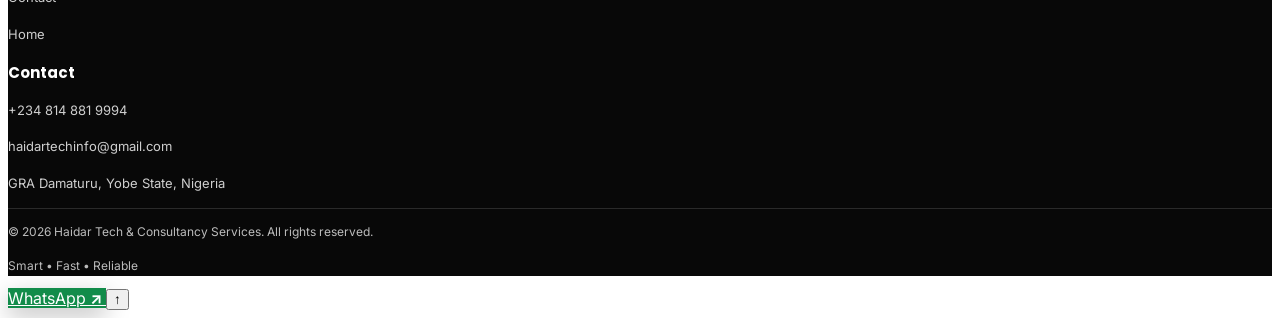
==== commit e3ff6acb: "Refactor meta tags and improve HTML structure" ====
--- a/services.html
+++ b/services.html
@@ -1,26 +1,1183 @@
-
 <!DOCTYPE html>
 <html lang="en">
 <head>
     <meta charset="UTF-8">
-    <meta name="viewport" content="width=device-width, initial-scale=1.0">
-
-    <meta name="description" content="Explore Haidar Tech & Consultancy Services including software development, web development, ICT consulting, digital design, institutional technology and digital transformation.">
-    <meta name="keywords" content="Haidar Tech services, software development Nigeria, web development Damaturu, ICT consultancy, digital transformation">
-    <meta name="author" content="Haidar Tech & Consultancy Services">
-
-    <meta name="theme-color" content="#080808">
+
+    <meta name="viewport"
+          content="width=device-width, initial-scale=1.0">
+
+    <meta name="description"
+          content="Explore Haidar Tech & Consultancy Services including software development, web development, ICT consulting, digital design, institutional technology and digital transformation.">
+
+    <meta name="keywords"
+          content="Haidar Tech services, software development Nigeria, web development Damaturu, ICT consultancy, digital transformation">
+
+    <meta name="author"
+          content="Haidar Tech & Consultancy Services">
 
     <title>Our Services | Haidar Tech & Consultancy Services</title>
 
+    <!-- Google Fonts -->
     <link rel="preconnect" href="https://fonts.googleapis.com">
-    <link rel="preconnect" href="https://fonts.gstatic.com" crossorigin>
-
-    <link href="https://fonts.googleapis.com/css2?family=Inter:wght@400;500;600;700;800&family=Poppins:wght@400;500;600;700;800&display=swap" rel="stylesheet">
-
-    <!-- Shared website stylesheet -->
-    <link rel="stylesheet" href="assets/css/style.css">
-
-    <!-- Dedicated Services page stylesheet -->
-    <link rel="stylesheet" href="assets/css/services.css">
+
+    <link rel="preconnect"
+          href="https://fonts.gstatic.com"
+          crossorigin>
+
+    <link href="https://fonts.googleapis.com/css2?family=Inter:wght@400;500;600;700;800&family=Poppins:wght@400;500;600;700;800&display=swap"
+          rel="stylesheet">
+
+    <!-- Main CSS -->
+    <link rel="stylesheet"
+          href="assets/css/style.css">
 </head>
+
+<body>
+
+
+<!-- =========================================
+     PAGE LOADER
+========================================= -->
+
+<div class="page-loader"
+     id="pageLoader">
+
+    <div class="loader-content">
+
+        <img src="assets/images/my%20logo.jpeg"
+             alt="Haidar Tech & Consultancy Services">
+
+        <div class="loader-spinner"></div>
+
+        <span>
+            Loading...
+        </span>
+
+    </div>
+
+</div>
+
+
+<!-- =========================================
+     HEADER
+========================================= -->
+
+<header class="site-header"
+        id="siteHeader">
+
+    <div class="container header-inner">
+
+
+        <!-- BRAND -->
+
+        <a href="index.html"
+           class="brand"
+           aria-label="Haidar Tech Home">
+
+            <div class="brand-logo">
+
+                <img src="assets/images/my%20logo.jpeg"
+                     alt="Haidar Tech Logo">
+
+            </div>
+
+            <div class="brand-text">
+
+                <strong>
+                    Haidar Tech
+                </strong>
+
+                <span>
+                    & Consultancy Services
+                </span>
+
+            </div>
+
+        </a>
+
+
+        <!-- MOBILE MENU -->
+
+        <button class="mobile-toggle"
+                id="mobileToggle"
+                type="button"
+                aria-label="Open navigation"
+                aria-expanded="false">
+
+            <span></span>
+            <span></span>
+            <span></span>
+
+        </button>
+
+
+        <!-- NAVIGATION -->
+
+        <nav class="main-nav"
+             id="mainNav">
+
+            <a href="index.html"
+               class="nav-link">
+
+                Home
+
+            </a>
+
+            <a href="solutions.html"
+               class="nav-link">
+
+                Solutions
+
+            </a>
+
+            <a href="services.html"
+               class="nav-link active">
+
+                Services
+
+            </a>
+
+            <a href="work.html"
+               class="nav-link">
+
+                Work
+
+            </a>
+
+            <a href="process.html"
+               class="nav-link">
+
+                Process
+
+            </a>
+
+            <a href="about.html"
+               class="nav-link">
+
+                About
+
+            </a>
+
+            <a href="contact.html"
+               class="nav-link nav-cta">
+
+                Contact Us
+
+            </a>
+
+        </nav>
+
+    </div>
+
+</header>
+
+
+<!-- =========================================
+     PAGE HERO
+========================================= -->
+
+<main>
+
+<section class="page-hero">
+
+    <div class="container">
+
+        <div class="page-hero-content reveal">
+
+            <span class="eyebrow">
+
+                OUR SERVICES
+
+            </span>
+
+            <h1>
+
+                Technology services
+                <span>built for real results.</span>
+
+            </h1>
+
+            <p>
+
+                From software development and websites to ICT
+                consulting and digital transformation, we build
+                practical solutions around the people and
+                organizations we serve.
+
+            </p>
+
+            <div class="hero-actions">
+
+                <a href="contact.html"
+                   class="btn btn-primary">
+
+                    Start a Project
+
+                    <span>→</span>
+
+                </a>
+
+                <a href="solutions.html"
+                   class="btn btn-outline">
+
+                    Explore Solutions
+
+                </a>
+
+            </div>
+
+        </div>
+
+    </div>
+
+</section>
+
+
+<!-- =========================================
+     SERVICES INTRO
+========================================= -->
+
+<section class="section">
+
+    <div class="container">
+
+        <div class="section-heading center reveal">
+
+            <span class="section-label">
+
+                WHAT WE DO
+
+            </span>
+
+            <h2>
+
+                Digital solutions
+                designed around your needs.
+
+            </h2>
+
+            <p>
+
+                We combine technology, design and practical
+                problem-solving to help turn ideas and
+                challenges into useful digital products.
+
+            </p>
+
+        </div>
+
+
+        <!-- SERVICES GRID -->
+
+        <div class="services-grid">
+
+
+            <!-- SERVICE 01 -->
+
+            <article class="service-card reveal">
+
+                <div class="service-number">
+                    01
+                </div>
+
+                <div class="service-icon">
+                    &lt;/&gt;
+                </div>
+
+                <h3>
+                    Software Development
+                </h3>
+
+                <p>
+
+                    Custom software solutions designed to
+                    simplify operations, manage information
+                    and improve the way organizations work.
+
+                </p>
+
+                <ul>
+
+                    <li>
+                        Custom business applications
+                    </li>
+
+                    <li>
+                        Management systems
+                    </li>
+
+                    <li>
+                        Administrative platforms
+                    </li>
+
+                    <li>
+                        Dashboards and reporting systems
+                    </li>
+
+                    <li>
+                        Database-driven applications
+                    </li>
+
+                </ul>
+
+                <a href="contact.html"
+                   class="service-link">
+
+                    Discuss a Software Project
+
+                    <span>→</span>
+
+                </a>
+
+            </article>
+
+
+            <!-- SERVICE 02 -->
+
+            <article class="service-card reveal">
+
+                <div class="service-number">
+                    02
+                </div>
+
+                <div class="service-icon">
+                    ◇
+                </div>
+
+                <h3>
+                    Web Development
+                </h3>
+
+                <p>
+
+                    Modern websites that give businesses and
+                    organizations a professional digital
+                    presence and make it easier for customers
+                    to connect with them.
+
+                </p>
+
+                <ul>
+
+                    <li>
+                        Corporate websites
+                    </li>
+
+                    <li>
+                        Business websites
+                    </li>
+
+                    <li>
+                        Landing pages
+                    </li>
+
+                    <li>
+                        Portfolio websites
+                    </li>
+
+                    <li>
+                        Responsive mobile-friendly designs
+                    </li>
+
+                </ul>
+
+                <a href="contact.html"
+                   class="service-link">
+
+                    Build My Website
+
+                    <span>→</span>
+
+                </a>
+
+            </article>
+
+
+            <!-- SERVICE 03 -->
+
+            <article class="service-card reveal">
+
+                <div class="service-number">
+                    03
+                </div>
+
+                <div class="service-icon">
+                    +
+                </div>
+
+                <h3>
+                    ICT Consulting
+                </h3>
+
+                <p>
+
+                    Practical technology guidance for
+                    organizations that need to plan, improve
+                    or modernize their ICT environment.
+
+                </p>
+
+                <ul>
+
+                    <li>
+                        ICT strategy
+                    </li>
+
+                    <li>
+                        Technical advisory
+                    </li>
+
+                    <li>
+                        System planning
+                    </li>
+
+                    <li>
+                        Technology assessment
+                    </li>
+
+                    <li>
+                        Digital infrastructure guidance
+                    </li>
+
+                </ul>
+
+                <a href="contact.html"
+                   class="service-link">
+
+                    Talk to Our Team
+
+                    <span>→</span>
+
+                </a>
+
+            </article>
+
+
+            <!-- SERVICE 04 -->
+
+            <article class="service-card reveal">
+
+                <div class="service-number">
+                    04
+                </div>
+
+                <div class="service-icon">
+                    ✦
+                </div>
+
+                <h3>
+                    Digital Design
+                </h3>
+
+                <p>
+
+                    Clean and purposeful digital experiences
+                    that combine visual quality with usability
+                    and your organization's identity.
+
+                </p>
+
+                <ul>
+
+                    <li>
+                        UI / UX design
+                    </li>
+
+                    <li>
+                        Website interface design
+                    </li>
+
+                    <li>
+                        Dashboard interfaces
+                    </li>
+
+                    <li>
+                        Digital brand integration
+                    </li>
+
+                    <li>
+                        User-focused experiences
+                    </li>
+
+                </ul>
+
+                <a href="contact.html"
+                   class="service-link">
+
+                    Discuss a Design
+
+                    <span>→</span>
+
+                </a>
+
+            </article>
+
+
+            <!-- SERVICE 05 -->
+
+            <article class="service-card reveal">
+
+                <div class="service-number">
+                    05
+                </div>
+
+                <div class="service-icon">
+                    □
+                </div>
+
+                <h3>
+                    Institutional Technology
+                </h3>
+
+                <p>
+
+                    Digital systems that help schools,
+                    institutions and organizations improve
+                    administration, information management
+                    and service delivery.
+
+                </p>
+
+                <ul>
+
+                    <li>
+                        Institutional portals
+                    </li>
+
+                    <li>
+                        Administrative systems
+                    </li>
+
+                    <li>
+                        Student management solutions
+                    </li>
+
+                    <li>
+                        Digital records
+                    </li>
+
+                    <li>
+                        Workflow solutions
+                    </li>
+
+                </ul>
+
+                <a href="contact.html"
+                   class="service-link">
+
+                    Discuss an Institution Project
+
+                    <span>→</span>
+
+                </a>
+
+            </article>
+
+
+            <!-- SERVICE 06 -->
+
+            <article class="service-card reveal">
+
+                <div class="service-number">
+                    06
+                </div>
+
+                <div class="service-icon">
+                    ↗
+                </div>
+
+                <h3>
+                    Digital Transformation
+                </h3>
+
+                <p>
+
+                    Helping organizations move from manual
+                    processes to smarter digital workflows
+                    that save time and improve efficiency.
+
+                </p>
+
+                <ul>
+
+                    <li>
+                        Process digitization
+                    </li>
+
+                    <li>
+                        Workflow automation
+                    </li>
+
+                    <li>
+                        Digital strategy
+                    </li>
+
+                    <li>
+                        Business process improvement
+                    </li>
+
+                    <li>
+                        Technology modernization
+                    </li>
+
+                </ul>
+
+                <a href="contact.html"
+                   class="service-link">
+
+                    Transform My Business
+
+                    <span>→</span>
+
+                </a>
+
+            </article>
+
+        </div>
+
+    </div>
+
+</section>
+
+
+<!-- =========================================
+     HOW WE ADD VALUE
+========================================= -->
+
+<section class="section section-dark">
+
+    <div class="container">
+
+        <div class="section-heading center reveal">
+
+            <span class="section-label">
+
+                OUR APPROACH
+
+            </span>
+
+            <h2>
+
+                Technology should
+                solve problems.
+
+            </h2>
+
+            <p>
+
+                We don't build technology simply because
+                technology is available. We build it because
+                it should make something better.
+
+            </p>
+
+        </div>
+
+
+        <div class="why-grid">
+
+
+            <div class="why-item reveal">
+
+                <span class="why-number">
+                    01
+                </span>
+
+                <h3>
+                    Understand
+                </h3>
+
+                <p>
+
+                    We begin by understanding your goals,
+                    challenges, users and expected results.
+
+                </p>
+
+            </div>
+
+
+            <div class="why-item reveal">
+
+                <span class="why-number">
+                    02
+                </span>
+
+                <h3>
+                    Simplify
+                </h3>
+
+                <p>
+
+                    We look for ways to make complicated
+                    processes easier, clearer and more efficient.
+
+                </p>
+
+            </div>
+
+
+            <div class="why-item reveal">
+
+                <span class="why-number">
+                    03
+                </span>
+
+                <h3>
+                    Build
+                </h3>
+
+                <p>
+
+                    We turn the agreed idea into a modern,
+                    functional and reliable solution.
+
+                </p>
+
+            </div>
+
+
+            <div class="why-item reveal">
+
+                <span class="why-number">
+                    04
+                </span>
+
+                <h3>
+                    Improve
+                </h3>
+
+                <p>
+
+                    We believe good technology should continue
+                    to evolve as your needs change.
+
+                </p>
+
+            </div>
+
+        </div>
+
+    </div>
+
+</section>
+
+
+<!-- =========================================
+     SERVICE EXPERIENCE
+========================================= -->
+
+<section class="section section-soft">
+
+    <div class="container">
+
+        <div class="experience-grid">
+
+
+            <div class="experience-content reveal">
+
+                <span class="section-label">
+
+                    BUILT AROUND YOU
+
+                </span>
+
+                <h2>
+
+                    Your goals come
+                    before the technology.
+
+                </h2>
+
+                <p>
+
+                    Every organization is different. That is
+                    why we do not believe in forcing every
+                    client into the same solution.
+
+                </p>
+
+                <p>
+
+                    We take the time to understand what you
+                    are trying to achieve, then recommend
+                    technology that makes sense for your
+                    situation, budget and future plans.
+
+                </p>
+
+                <a href="process.html"
+                   class="text-link">
+
+                    See how we work
+
+                    <span>→</span>
+
+                </a>
+
+            </div>
+
+
+            <div class="experience-card reveal">
+
+                <div class="experience-card-header">
+
+                    <span>
+                        HAIDAR TECH
+                    </span>
+
+                    <span>
+                        01 — 04
+                    </span>
+
+                </div>
+
+
+                <div class="experience-line">
+
+                    <span>
+                        Strategy
+                    </span>
+
+                    <strong>
+                        ✓
+                    </strong>
+
+                </div>
+
+
+                <div class="experience-line">
+
+                    <span>
+                        Design
+                    </span>
+
+                    <strong>
+                        ✓
+                    </strong>
+
+                </div>
+
+
+                <div class="experience-line">
+
+                    <span>
+                        Development
+                    </span>
+
+                    <strong>
+                        ✓
+                    </strong>
+
+                </div>
+
+
+                <div class="experience-line">
+
+                    <span>
+                        Support
+                    </span>
+
+                    <strong>
+                        ✓
+                    </strong>
+
+                </div>
+
+
+                <div class="experience-card-footer">
+
+                    <span>
+                        SMART
+                    </span>
+
+                    <span>
+                        FAST
+                    </span>
+
+                    <span>
+                        RELIABLE
+                    </span>
+
+                </div>
+
+            </div>
+
+        </div>
+
+    </div>
+
+</section>
+
+
+<!-- =========================================
+     CTA
+========================================= -->
+
+<section class="cta-section">
+
+    <div class="container">
+
+        <div class="cta-box reveal">
+
+            <div class="cta-content">
+
+                <span class="section-label">
+
+                    READY TO START?
+
+                </span>
+
+                <h2>
+
+                    Let's build something
+                    useful together.
+
+                </h2>
+
+                <p>
+
+                    Tell us what you need and let's explore
+                    how technology can help you achieve it.
+
+                </p>
+
+            </div>
+
+
+            <div class="cta-actions">
+
+                <a href="https://wa.me/2348148819994"
+                   target="_blank"
+                   rel="noopener"
+                   class="btn btn-primary">
+
+                    Chat on WhatsApp
+
+                    <span>→</span>
+
+                </a>
+
+                <a href="contact.html"
+                   class="btn btn-outline">
+
+                    Contact Us
+
+                </a>
+
+            </div>
+
+        </div>
+
+    </div>
+
+</section>
+
+</main>
+
+
+<!-- =========================================
+     FOOTER
+========================================= -->
+
+<footer class="site-footer">
+
+    <div class="container">
+
+        <div class="footer-grid">
+
+
+            <!-- COMPANY -->
+
+            <div class="footer-brand">
+
+                <a href="index.html"
+                   class="brand">
+
+                    <div class="brand-logo">
+
+                        <img src="assets/images/my%20logo.jpeg"
+                             alt="Haidar Tech Logo">
+
+                    </div>
+
+                    <div class="brand-text">
+
+                        <strong>
+                            Haidar Tech
+                        </strong>
+
+                        <span>
+                            & Consultancy Services
+                        </span>
+
+                    </div>
+
+                </a>
+
+                <p>
+
+                    Smart technology solutions for businesses,
+                    institutions, organizations and individuals.
+
+                </p>
+
+                <div class="footer-tagline">
+
+                    SMART • FAST • RELIABLE
+
+                </div>
+
+            </div>
+
+
+            <!-- COMPANY LINKS -->
+
+            <div class="footer-column">
+
+                <h3>
+                    Company
+                </h3>
+
+                <a href="about.html">
+                    About Us
+                </a>
+
+                <a href="solutions.html">
+                    Solutions
+                </a>
+
+                <a href="services.html">
+                    Services
+                </a>
+
+                <a href="work.html">
+                    Our Work
+                </a>
+
+            </div>
+
+
+            <!-- EXPLORE -->
+
+            <div class="footer-column">
+
+                <h3>
+                    Explore
+                </h3>
+
+                <a href="process.html">
+                    Our Process
+                </a>
+
+                <a href="contact.html">
+                    Contact
+                </a>
+
+                <a href="index.html">
+                    Home
+                </a>
+
+            </div>
+
+
+            <!-- CONTACT -->
+
+            <div class="footer-column">
+
+                <h3>
+                    Contact
+                </h3>
+
+                <a href="https://wa.me/2348148819994"
+                   target="_blank"
+                   rel="noopener">
+
+                    +234 814 881 9994
+
+                </a>
+
+                <a href="mailto:haidartechinfo@gmail.com">
+
+                    haidartechinfo@gmail.com
+
+                </a>
+
+                <span>
+
+                    GRA Damaturu,
+                    Yobe State, Nigeria
+
+                </span>
+
+            </div>
+
+        </div>
+
+
+        <div class="footer-bottom">
+
+            <p>
+
+                © <span id="currentYear"></span>
+                Haidar Tech & Consultancy Services.
+                All rights reserved.
+
+            </p>
+
+            <p>
+
+                Smart • Fast • Reliable
+
+            </p>
+
+        </div>
+
+    </div>
+
+</footer>
+
+
+<!-- =========================================
+     FLOATING WHATSAPP
+========================================= -->
+
+<a href="https://wa.me/2348148819994"
+   class="floating-whatsapp"
+   target="_blank"
+   rel="noopener"
+   aria-label="Chat with Haidar Tech on WhatsApp">
+
+    <span>
+        WhatsApp
+    </span>
+
+    <strong>
+        ↗
+    </strong>
+
+</a>
+
+
+<!-- =========================================
+     BACK TO TOP
+========================================= -->
+
+<button class="back-to-top"
+        id="backToTop"
+        type="button"
+        aria-label="Back to top">
+
+    ↑
+
+</button>
+
+
+<!-- =========================================
+     MAIN JAVASCRIPT
+========================================= -->
+
+<script src="assets/js/app.js"></script>
+
+</body>
+</html>
--- a/assets/css/style.css
+++ b/assets/css/style.css
@@ -1,64 +1,24 @@
-/* =========================================================
+/* ==========================================================
    HAIDAR TECH & CONSULTANCY SERVICES
-   SHARED WEBSITE STYLESHEET
-   Smart • Fast • Reliable
-========================================================= */
-
-
-/* =========================================================
-   01. ROOT VARIABLES
-========================================================= */
+   Services Page — Responsive Stylesheet
+   Brand: Black • Red • Gold • White
+========================================================== */
 
 :root {
-    --black: #080808;
-    --black-soft: #111111;
-    --black-card: #151515;
-
-    --red: #d90429;
-    --red-dark: #b80322;
-    --red-light: #ef234c;
-
-    --gold: #ffc107;
-    --gold-dark: #d99f00;
-
-    --white: #ffffff;
-    --white-soft: #f7f7f5;
-    --gray-50: #fafafa;
-    --gray-100: #f1f1ef;
-    --gray-200: #dededb;
-    --gray-300: #c4c4c0;
-    --gray-400: #969691;
-    --gray-500: #6d6d68;
-    --gray-600: #4c4c48;
-
-    --border: rgba(8, 8, 8, 0.10);
-    --border-light: rgba(255, 255, 255, 0.10);
-
-    --shadow-sm: 0 8px 25px rgba(0, 0, 0, 0.06);
-    --shadow-md: 0 18px 50px rgba(0, 0, 0, 0.10);
-    --shadow-lg: 0 30px 80px rgba(0, 0, 0, 0.16);
-
-    --radius-sm: 10px;
-    --radius-md: 18px;
-    --radius-lg: 28px;
-
-    --container: 1240px;
-
-    --transition: 0.3s ease;
-}
-
-
-/* =========================================================
-   02. RESET
-========================================================= */
-
-*,
-*::before,
-*::after {
-    box-sizing: border-box;
-    margin: 0;
-    padding: 0;
-}
+    --ht-black: #080808;
+    --ht-dark: #111111;
+    --ht-dark-card: #171717;
+    --ht-red: #d90429;
+    --ht-gold: #ffc107;
+    --ht-white: #ffffff;
+    --ht-muted: #626262;
+    --ht-light: #f7f7f8;
+    --ht-border: #e7e7e7;
+    --ht-radius: 18px;
+    --ht-shadow: 0 15px 40px rgba(0, 0, 0, 0.08);
+}
+
+/* BASE */
 
 html {
     scroll-behavior: smooth;
@@ -66,3645 +26,788 @@
 }
 
 body {
+    color: var(--ht-black);
+    background: var(--ht-white);
     font-family: "Inter", sans-serif;
-    background: var(--white);
-    color: var(--black);
-    line-height: 1.7;
-    overflow-x: hidden;
-    -webkit-font-smoothing: antialiased;
-}
-
-body.menu-open {
-    overflow: hidden;
+    overflow-x: clip;
+    -webkit-text-size-adjust: 100%;
 }
 
 img {
-    display: block;
     max-width: 100%;
     height: auto;
 }
 
 a {
-    color: inherit;
+    transition: color 0.25s ease, background 0.25s ease,
+                border-color 0.25s ease, transform 0.25s ease;
+}
+
+button,
+a {
+    -webkit-tap-highlight-color: transparent;
+}
+
+a:focus-visible,
+button:focus-visible {
+    outline: 3px solid var(--ht-gold);
+    outline-offset: 4px;
+}
+
+/* HEADER */
+
+.site-header {
+    background: rgba(8, 8, 8, 0.97);
+    border-bottom: 1px solid rgba(255, 255, 255, 0.09);
+}
+
+.site-header .brand-text strong {
+    color: var(--ht-white) !important;
+    font-family: "Poppins", sans-serif;
+    font-size: 20px;
+    font-weight: 800;
+    line-height: 1.3;
+}
+
+.site-header .brand-text span {
+    color: #e4e4e4 !important;
+    font-size: 11px;
+}
+
+.site-header .nav-link {
+    color: #ededed;
+}
+
+.site-header .nav-link:hover,
+.site-header .nav-link.active {
+    color: var(--ht-gold);
+}
+
+.site-header .nav-cta {
+    background: var(--ht-red);
+    color: var(--ht-white);
+    border-radius: 8px;
+}
+
+.site-header .nav-cta:hover {
+    background: #b80322;
+    color: var(--ht-white);
+}
+
+.mobile-toggle span {
+    background: var(--ht-white);
+}
+
+/* BUTTONS */
+
+.btn {
+    display: inline-flex;
+    justify-content: center;
+    align-items: center;
+    gap: 10px;
+    min-height: 48px;
+    padding: 13px 22px;
+    border-radius: 9px;
+    font-weight: 700;
     text-decoration: none;
-}
-
-button,
-input,
-textarea,
-select {
-    font: inherit;
-}
-
-button {
-    border: 0;
-    cursor: pointer;
-}
-
-ul,
-ol {
-    list-style: none;
-}
-
-::selection {
-    background: var(--red);
-    color: var(--white);
-}
-
-
-/* =========================================================
-   03. CONTAINER
-========================================================= */
-
-.container {
-    width: min(
-        calc(100% - 48px),
-        var(--container)
-    );
-
-    margin-inline: auto;
-}
-
-
-/* =========================================================
-   04. PAGE LOADER
-========================================================= */
-
-.page-loader {
-    position: fixed;
-    inset: 0;
-    z-index: 9999;
-
+    text-align: center;
+}
+
+.btn-primary {
+    color: var(--ht-white) !important;
+    background: var(--ht-red);
+    border: 1px solid var(--ht-red);
+}
+
+.btn-primary:hover {
+    color: var(--ht-white) !important;
+    background: #b80322;
+    border-color: #b80322;
+    transform: translateY(-2px);
+}
+
+.btn-outline {
+    color: var(--ht-black) !important;
+    background: transparent;
+    border: 1px solid #cfcfcf;
+}
+
+.btn-outline:hover {
+    color: var(--ht-white) !important;
+    background: var(--ht-black);
+    border-color: var(--ht-black);
+}
+
+/* PAGE HERO */
+
+.page-hero {
+    position: relative;
+    overflow: hidden;
+    padding: 115px 0 95px;
+    background:
+        radial-gradient(ellipse at 90% 15%,
+            rgba(217, 4, 41, 0.10), transparent 40%),
+        linear-gradient(135deg, #ffffff, #f6f6f6);
+    border-bottom: 1px solid #eeeeee;
+}
+
+.page-hero-content {
+    max-width: 850px;
+}
+
+.page-hero .eyebrow {
+    display: inline-block;
+    margin-bottom: 20px;
+    color: var(--ht-red);
+    font-size: 12px;
+    font-weight: 800;
+    letter-spacing: 0.16em;
+}
+
+.page-hero h1 {
+    max-width: 800px;
+    margin: 0 0 24px;
+    color: var(--ht-black);
+    font-family: "Poppins", sans-serif;
+    font-size: clamp(38px, 6vw, 68px);
+    font-weight: 800;
+    line-height: 1.12;
+    letter-spacing: -0.045em;
+}
+
+.page-hero h1 span {
+    color: var(--ht-red);
+}
+
+.page-hero p {
+    max-width: 690px;
+    margin-bottom: 30px;
+    color: #505050;
+    font-size: 16px;
+    line-height: 1.9;
+}
+
+.page-hero .hero-actions {
+    display: flex;
+    flex-wrap: wrap;
+    gap: 14px;
+}
+
+/* SECTION HEADINGS */
+
+.section {
+    padding-top: 95px;
+    padding-bottom: 95px;
+}
+
+.section-heading {
+    max-width: 760px;
+    margin: 0 auto 52px;
+}
+
+.section-heading.center {
+    text-align: center;
+}
+
+.section-label {
+    display: inline-block;
+    margin-bottom: 15px;
+    color: var(--ht-red);
+    font-size: 11px;
+    font-weight: 800;
+    letter-spacing: 0.16em;
+}
+
+.section-heading h2,
+.experience-content h2 {
+    margin: 0 0 18px;
+    color: var(--ht-black);
+    font-family: "Poppins", sans-serif;
+    font-size: clamp(30px, 4vw, 44px);
+    font-weight: 800;
+    line-height: 1.2;
+    letter-spacing: -0.035em;
+}
+
+.section-heading p {
+    margin: 0;
+    color: #606060;
+    font-size: 15px;
+    line-height: 1.9;
+}
+
+/* SERVICES GRID */
+
+.services-grid {
+    display: grid;
+    grid-template-columns: repeat(3, minmax(0, 1fr));
+    gap: 24px;
+    align-items: stretch;
+}
+
+.service-card {
     display: flex;
     flex-direction: column;
+    min-width: 0;
+    padding: 30px 26px;
+    background: var(--ht-white);
+    border: 1px solid var(--ht-border);
+    border-radius: var(--ht-radius);
+    box-shadow: 0 5px 20px rgba(0, 0, 0, 0.025);
+    transition: transform 0.25s ease, box-shadow 0.25s ease,
+                border-color 0.25s ease;
+}
+
+.service-card:hover {
+    transform: translateY(-5px);
+    border-color: rgba(217, 4, 41, 0.35);
+    box-shadow: var(--ht-shadow);
+}
+
+.service-number {
+    margin-bottom: 18px;
+    color: var(--ht-red);
+    font-family: "Poppins", sans-serif;
+    font-size: 13px;
+    font-weight: 800;
+    letter-spacing: 0.12em;
+}
+
+.service-icon {
+    display: flex;
+    justify-content: center;
     align-items: center;
-    justify-content: center;
-
-    background: var(--black);
-
-    opacity: 1;
-    visibility: visible;
-
-    transition:
-        opacity 0.5s ease,
-        visibility 0.5s ease;
-}
-
-.page-loader.loaded {
-    opacity: 0;
-    visibility: hidden;
-    pointer-events: none;
-}
-
-.loader-logo {
-    width: 110px;
-    height: 110px;
-
-    display: flex;
-    align-items: center;
-    justify-content: center;
-
-    margin-bottom: 25px;
-}
-
-.loader-logo img {
-    width: 100%;
-    height: 100%;
-    object-fit: contain;
-
-    border-radius: 18px;
-}
-
-.loader-line {
-    width: 100px;
-    height: 2px;
-
-    overflow: hidden;
-
-    background: rgba(255, 255, 255, 0.15);
-
+    width: 52px;
+    height: 52px;
+    margin-bottom: 23px;
+    color: var(--ht-red);
+    background: #fff0f2;
+    border-radius: 14px;
+    font-size: 23px;
+    font-weight: 800;
+}
+
+.service-card h3 {
+    margin: 0 0 14px;
+    color: var(--ht-black);
+    font-family: "Poppins", sans-serif;
+    font-size: 20px;
+    font-weight: 700;
+    line-height: 1.4;
+}
+
+.service-card p {
+    margin: 0 0 18px;
+    color: #595959;
+    font-size: 14px;
+    line-height: 1.85;
+}
+
+.service-card ul {
+    display: grid;
+    gap: 11px;
+    margin: 0 0 25px;
+    padding: 0;
+    list-style: none;
+}
+
+.service-card li {
     position: relative;
-}
-
-.loader-line::after {
-    content: "";
-
+    padding-left: 22px;
+    color: #333333;
+    font-size: 13px;
+    line-height: 1.65;
+}
+
+.service-card li::before {
     position: absolute;
-    inset: 0;
-
-    width: 45%;
-
-    background: var(--gold);
-
-    animation: loaderProgress 1.2s ease-in-out infinite;
-}
-
-.page-loader p {
-    margin-top: 18px;
-
-    color: var(--gray-400);
-
-    font-size: 11px;
-    font-weight: 700;
-    letter-spacing: 0.18em;
-    text-transform: uppercase;
-}
-
-@keyframes loaderProgress {
-    0% {
-        transform: translateX(-120%);
-    }
-
-    100% {
-        transform: translateX(320%);
-    }
-}
-
-
-/* =========================================================
-   05. HEADER
-========================================================= */
-
-.site-header {
-    position: fixed;
     top: 0;
     left: 0;
-    right: 0;
-
-    z-index: 1000;
-
-    background: rgba(8, 8, 8, 0.88);
-
-    border-bottom: 1px solid transparent;
-
-    backdrop-filter: blur(18px);
-    -webkit-backdrop-filter: blur(18px);
-
-    transition:
-        background var(--transition),
-        border-color var(--transition),
-        box-shadow var(--transition);
-}
-
-.site-header.scrolled {
-    background: rgba(8, 8, 8, 0.96);
-
-    border-color: rgba(255, 255, 255, 0.08);
-
-    box-shadow:
-        0 12px 40px rgba(0, 0, 0, 0.22);
-}
-
-.header-inner {
-    min-height: 82px;
-
-    display: flex;
+    color: var(--ht-red);
+    content: "✓";
+    font-weight: 900;
+}
+
+.service-link {
+    display: inline-flex;
     align-items: center;
     justify-content: space-between;
-
-    gap: 30px;
-}
-
-
-/* =========================================================
-   06. BRAND
-========================================================= */
-
-.brand {
-    display: inline-flex;
+    gap: 10px;
+    margin-top: auto;
+    padding-top: 17px;
+    color: var(--ht-red);
+    border-top: 1px solid #eeeeee;
+    font-size: 13px;
+    font-weight: 800;
+    line-height: 1.6;
+    text-decoration: none;
+}
+
+.service-link:hover {
+    color: #9f001d;
+}
+
+/* OUR APPROACH — DARK SECTION */
+
+.section-dark {
+    color: var(--ht-white);
+    background:
+        radial-gradient(ellipse at 10% 0%,
+            rgba(217, 4, 41, 0.13), transparent 35%),
+        var(--ht-black);
+}
+
+.section-dark .section-label {
+    color: var(--ht-gold);
+}
+
+.section-dark .section-heading h2 {
+    color: var(--ht-white) !important;
+}
+
+.section-dark .section-heading p {
+    color: #d0d0d0 !important;
+}
+
+.why-grid {
+    display: grid;
+    grid-template-columns: repeat(4, minmax(0, 1fr));
+    gap: 20px;
+}
+
+.why-item {
+    min-width: 0;
+    padding: 28px 23px;
+    background: #ffffff;
+    border: 1px solid #e7e7e7;
+    border-radius: 15px;
+    box-shadow: 0 8px 25px rgba(0, 0, 0, 0.12);
+}
+
+/* These cards are white, so their text must be black. */
+.section-dark .why-item .why-number {
+    display: inline-block;
+    margin-bottom: 23px;
+    color: var(--ht-red) !important;
+    font-size: 13px;
+    font-weight: 900;
+    letter-spacing: 0.12em;
+}
+
+.section-dark .why-item h3 {
+    margin: 0 0 12px;
+    color: #080808 !important;
+    font-family: "Poppins", sans-serif;
+    font-size: 20px;
+    font-weight: 800;
+}
+
+.section-dark .why-item p {
+    margin: 0;
+    color: #333333 !important;
+    font-size: 13px;
+    line-height: 1.85;
+}
+
+/* BUILT AROUND YOU */
+
+.section-soft {
+    background: var(--ht-light);
+}
+
+.experience-grid {
+    display: grid;
+    grid-template-columns: minmax(0, 1fr) minmax(0, 0.85fr);
     align-items: center;
-
-    gap: 12px;
-
-    flex-shrink: 0;
-}
-
-.brand-logo {
-    width: 48px;
-    height: 48px;
-
-    display: flex;
-    align-items: center;
-    justify-content: center;
-
-    overflow: hidden;
-
-    border-radius: 10px;
-
-    background: var(--white);
-}
-
-.brand-logo img {
-    width: 100%;
-    height: 100%;
-
-    object-fit: contain;
-}
-
-.brand-text {
-    display: flex;
-    flex-direction: column;
-
-    line-height: 1.15;
-}
-
-.brand-text strong {
-    color: var(--white);
-
-    font-family: "Poppins", sans-serif;
-
+    gap: 65px;
+}
+
+.experience-content {
+    min-width: 0;
+}
+
+.experience-content .section-label {
+    color: var(--ht-red);
+}
+
+.experience-content h2 {
+    max-width: 560px;
+}
+
+.experience-content p {
+    margin: 0 0 17px;
+    color: #555555;
     font-size: 15px;
-    font-weight: 800;
-
-    letter-spacing: 0.04em;
-}
-
-.brand-text small {
-    margin-top: 4px;
-
-    color: var(--gray-400);
-
-    font-size: 9px;
-    font-weight: 600;
-
-    letter-spacing: 0.04em;
-}
-
-
-/* =========================================================
-   07. NAVIGATION
-========================================================= */
-
-.main-nav {
-    display: flex;
-    align-items: center;
-
-    gap: 5px;
-}
-
-.nav-link {
-    position: relative;
-
-    display: inline-flex;
-    align-items: center;
-
-    padding: 10px 13px;
-
-    color: rgba(255, 255, 255, 0.70);
-
-    font-size: 12px;
-    font-weight: 600;
-
-    transition:
-        color var(--transition),
-        background var(--transition);
-}
-
-.nav-link::after {
-    content: "";
-
-    position: absolute;
-
-    left: 13px;
-    right: 13px;
-    bottom: 3px;
-
-    height: 2px;
-
-    background: var(--red);
-
-    transform: scaleX(0);
-    transform-origin: center;
-
-    transition: transform var(--transition);
-}
-
-.nav-link:hover,
-.nav-link.active {
-    color: var(--white);
-}
-
-.nav-link:hover::after,
-.nav-link.active::after {
-    transform: scaleX(1);
-}
-
-.nav-contact {
-    margin-left: 8px;
-
-    padding: 11px 18px;
-
-    color: var(--white);
-
-    background: var(--red);
-
-    border-radius: 8px;
-}
-
-.nav-contact::after {
-    display: none;
-}
-
-.nav-contact:hover {
-    background: var(--red-light);
-
-    transform: translateY(-1px);
-}
-
-
-/* =========================================================
-   08. MOBILE MENU
-========================================================= */
-
-.mobile-toggle {
-    display: none;
-
-    width: 44px;
-    height: 44px;
-
-    align-items: center;
-    justify-content: center;
-    flex-direction: column;
-
-    gap: 5px;
-
-    background: transparent;
-}
-
-.mobile-toggle span {
-    width: 23px;
-    height: 2px;
-
-    background: var(--white);
-
-    transition:
-        transform var(--transition),
-        opacity var(--transition);
-}
-
-.mobile-toggle.active span:nth-child(1) {
-    transform: translateY(7px) rotate(45deg);
-}
-
-.mobile-toggle.active span:nth-child(2) {
-    opacity: 0;
-}
-
-.mobile-toggle.active span:nth-child(3) {
-    transform: translateY(-7px) rotate(-45deg);
-}
-
-
-/* =========================================================
-   09. GLOBAL BUTTONS
-========================================================= */
-
-.btn {
-    min-height: 50px;
-
-    display: inline-flex;
-    align-items: center;
-    justify-content: center;
-
-    gap: 12px;
-
-    padding: 0 22px;
-
-    border: 1px solid transparent;
-    border-radius: 8px;
-
-    font-size: 12px;
-    font-weight: 700;
-
-    transition:
-        transform var(--transition),
-        background var(--transition),
-        border-color var(--transition),
-        color var(--transition),
-        box-shadow var(--transition);
-}
-
-.btn span {
-    font-size: 17px;
-
-    line-height: 1;
-
-    transition: transform var(--transition);
-}
-
-.btn:hover {
-    transform: translateY(-2px);
-}
-
-.btn:hover span {
-    transform: translateX(3px);
-}
-
-.btn-primary {
-    color: var(--white);
-
-    background: var(--red);
-
-    box-shadow:
-        0 12px 30px rgba(217, 4, 41, 0.22);
-}
-
-.btn-primary:hover {
-    background: var(--red-light);
-
-    box-shadow:
-        0 16px 38px rgba(217, 4, 41, 0.30);
-}
-
-.btn-outline {
-    color: var(--white);
-
-    border-color: rgba(255, 255, 255, 0.22);
-
-    background: transparent;
-}
-
-.btn-outline:hover {
-    border-color: var(--gold);
-    color: var(--gold);
-}
-
-.btn-dark {
-    color: var(--white);
-
-    background: var(--black);
-}
-
-.btn-dark:hover {
-    background: var(--red);
-}
-
-.btn-outline-dark {
-    color: var(--black);
-
-    border-color: rgba(8, 8, 8, 0.18);
-
-    background: transparent;
-}
-
-.btn-outline-dark:hover {
-    color: var(--white);
-    border-color: var(--black);
-    background: var(--black);
-}
-
-.btn-light {
-    color: var(--black);
-
-    background: var(--white);
-}
-
-.btn-light:hover {
-    color: var(--white);
-
-    background: var(--red);
-}
-
-
-/* =========================================================
-   10. HERO
-========================================================= */
-
-.hero {
-    position: relative;
-
-    min-height: 780px;
-
-    display: flex;
-    align-items: center;
-
-    overflow: hidden;
-
-    padding:
-        150px 0
-        100px;
-
-    color: var(--white);
-
-    background:
-        radial-gradient(
-            circle at 80% 45%,
-            rgba(217, 4, 41, 0.15),
-            transparent 30%
-        ),
-        radial-gradient(
-            circle at 15% 80%,
-            rgba(255, 193, 7, 0.06),
-            transparent 30%
-        ),
-        var(--black);
-}
-
-.hero-grid {
-    position: absolute;
-    inset: 0;
-
-    opacity: 0.35;
-
-    background-image:
-        linear-gradient(
-            rgba(255,255,255,0.035) 1px,
-            transparent 1px
-        ),
-        linear-gradient(
-            90deg,
-            rgba(255,255,255,0.035) 1px,
-            transparent 1px
-        );
-
-    background-size: 55px 55px;
-
-    mask-image:
-        linear-gradient(
-            to bottom,
-            black,
-            transparent 90%
-        );
-}
-
-.hero-container {
-    position: relative;
-    z-index: 2;
-
-    display: grid;
-
-    grid-template-columns:
-        minmax(0, 1fr)
-        minmax(480px, 0.95fr);
-
-    align-items: center;
-
-    gap: 70px;
-}
-
-.hero-content {
-    max-width: 650px;
-}
-
-.eyebrow {
-    display: inline-flex;
-    align-items: center;
-
-    gap: 9px;
-
-    margin-bottom: 25px;
-
-    color: var(--gold);
-
-    font-size: 10px;
-    font-weight: 800;
-
-    letter-spacing: 0.18em;
-}
-
-.eyebrow-dot {
-    width: 7px;
-    height: 7px;
-
-    border-radius: 50%;
-
-    background: var(--red);
-
-    box-shadow:
-        0 0 0 5px rgba(217, 4, 41, 0.10);
-}
-
-.hero h1 {
-    max-width: 700px;
-
-    font-family: "Poppins", sans-serif;
-
-    font-size: clamp(45px, 6vw, 76px);
-
-    font-weight: 700;
-
-    line-height: 1.02;
-
-    letter-spacing: -0.045em;
-}
-
-.hero h1 span,
-.section-heading h2 span,
-.why-content h2 span,
-.about-content h2 span,
-.cta-content h2 span {
-    color: var(--red);
-}
-
-.hero-description {
-    max-width: 590px;
-
-    margin-top: 27px;
-
-    color: rgba(255, 255, 255, 0.65);
-
-    font-size: 16px;
-
-    line-height: 1.8;
-}
-
-.hero-actions {
-    display: flex;
-    flex-wrap: wrap;
-
-    gap: 12px;
-
-    margin-top: 35px;
-}
-
-.hero-trust {
-    display: flex;
-
-    gap: 35px;
-
-    margin-top: 55px;
-
-    padding-top: 25px;
-
-    border-top: 1px solid rgba(255, 255, 255, 0.10);
-}
-
-.trust-item {
-    display: flex;
-    align-items: flex-start;
-
-    gap: 12px;
-}
-
-.trust-item strong {
-    color: var(--gold);
-
-    font-size: 10px;
-    font-weight: 800;
-}
-
-.trust-item span {
-    color: rgba(255, 255, 255, 0.55);
-
-    font-size: 10px;
-    font-weight: 600;
-
-    line-height: 1.5;
-}
-
-
-/* =========================================================
-   11. HERO VISUAL / DASHBOARD
-========================================================= */
-
-.hero-visual {
-    position: relative;
-
-    min-height: 500px;
-
-    display: flex;
-    align-items: center;
-    justify-content: center;
-}
-
-.visual-glow {
-    position: absolute;
-
-    width: 420px;
-    height: 420px;
-
-    border-radius: 50%;
-
-    background:
-        radial-gradient(
-            circle,
-            rgba(217, 4, 41, 0.22),
-            transparent 68%
-        );
-
-    filter: blur(20px);
-}
-
-.dashboard-card {
-    position: relative;
-    z-index: 2;
-
-    width: min(100%, 500px);
-
-    padding: 28px;
-
-    border: 1px solid rgba(255, 255, 255, 0.10);
-    border-radius: var(--radius-lg);
-
-    background:
-        linear-gradient(
-            145deg,
-            rgba(35, 35, 35, 0.98),
-            rgba(14, 14, 14, 0.98)
-        );
-
-    box-shadow:
-        0 35px 90px rgba(0, 0, 0, 0.45);
-
-    transform: perspective(1200px) rotateY(-4deg) rotateX(2deg);
-
-    transition: transform 0.5s ease;
-}
-
-.dashboard-card:hover {
-    transform:
-        perspective(1200px)
-        rotateY(0)
-        rotateX(0)
-        translateY(-5px);
-}
-
-.dashboard-top {
-    display: flex;
-    align-items: center;
-    justify-content: space-between;
-
-    gap: 15px;
-
-    padding-bottom: 20px;
-
-    border-bottom: 1px solid rgba(255, 255, 255, 0.08);
-}
-
-.dashboard-brand {
-    display: flex;
-    align-items: center;
-
-    gap: 10px;
-}
-
-.dashboard-brand img {
-    width: 38px;
-    height: 38px;
-
-    object-fit: contain;
-
-    border-radius: 7px;
-
-    background: var(--white);
-}
-
-.dashboard-brand strong {
-    display: block;
-
-    color: var(--white);
-
-    font-size: 11px;
-    font-weight: 800;
-}
-
-.dashboard-brand span {
-    display: block;
-
-    margin-top: 2px;
-
-    color: var(--gray-400);
-
-    font-size: 9px;
-}
-
-.status-badge {
-    display: inline-flex;
-    align-items: center;
-
-    gap: 7px;
-
-    padding: 6px 9px;
-
-    border: 1px solid rgba(255,255,255,0.08);
-    border-radius: 20px;
-
-    color: var(--gray-300);
-
-    font-size: 8px;
-    font-weight: 600;
-}
-
-.status-badge i {
-    width: 6px;
-    height: 6px;
-
-    border-radius: 50%;
-
-    background: #35c759;
-
-    box-shadow:
-        0 0 10px rgba(53, 199, 89, 0.7);
-}
-
-.dashboard-title {
-    margin-top: 28px;
-}
-
-.dashboard-title span {
-    color: var(--gold);
-
-    font-size: 11px;
-    font-weight: 600;
-}
-
-.dashboard-title h3 {
-    margin-top: 5px;
-
-    color: var(--white);
-
-    font-family: "Poppins", sans-serif;
-
-    font-size: 22px;
-    font-weight: 700;
-}
-
-.dashboard-metrics {
-    display: grid;
-
-    grid-template-columns: repeat(2, 1fr);
-
-    gap: 10px;
-
-    margin-top: 28px;
-}
-
-.metric {
-    padding: 16px;
-
-    border: 1px solid rgba(255, 255, 255, 0.07);
-    border-radius: 12px;
-
-    background: rgba(255, 255, 255, 0.035);
-}
-
-.metric span {
-    display: block;
-
-    color: var(--gray-500);
-
-    font-size: 9px;
-}
-
-.metric strong {
-    display: block;
-
-    margin-top: 4px;
-
-    color: var(--white);
-
-    font-size: 12px;
-}
-
-.progress-area {
-    margin-top: 25px;
-}
-
-.progress-heading {
-    display: flex;
-    justify-content: space-between;
-
-    margin-bottom: 8px;
-
-    color: var(--gray-400);
-
-    font-size: 9px;
-}
-
-.progress-heading strong {
-    color: var(--gold);
-}
-
-.progress-bar {
-    height: 5px;
-
-    overflow: hidden;
-
-    border-radius: 10px;
-
-    background: rgba(255, 255, 255, 0.08);
-}
-
-.progress-bar span {
-    display: block;
-
-    width: 85%;
-    height: 100%;
-
-    border-radius: inherit;
-
-    background:
-        linear-gradient(
-            90deg,
-            var(--red),
-            var(--gold)
-        );
-}
-
-.dashboard-footer {
-    display: flex;
-    justify-content: space-between;
-
-    margin-top: 25px;
-
-    color: var(--gray-500);
-
-    font-size: 8px;
-    font-weight: 600;
-
-    letter-spacing: 0.08em;
-}
-
-.floating-card {
-    position: absolute;
-    z-index: 3;
-
-    display: flex;
-    align-items: center;
-
-    gap: 10px;
-
-    padding: 13px 15px;
-
-    border: 1px solid rgba(255, 255, 255, 0.10);
-    border-radius: 12px;
-
-    background: rgba(20, 20, 20, 0.88);
-
-    box-shadow:
-        0 18px 45px rgba(0, 0, 0, 0.30);
-
-    backdrop-filter: blur(15px);
-
-    animation: floatingCard 4s ease-in-out infinite;
-}
-
-.floating-one {
-    top: 45px;
-    right: -20px;
-}
-
-.floating-two {
-    bottom: 35px;
-    left: -35px;
-
-    animation-delay: -2s;
-}
-
-.floating-icon {
-    width: 30px;
-    height: 30px;
-
-    display: flex;
-    align-items: center;
-    justify-content: center;
-
-    border-radius: 8px;
-
-    color: var(--gold);
-
-    background: rgba(255, 193, 7, 0.10);
-
-    font-size: 14px;
-}
-
-.floating-card strong {
-    display: block;
-
-    color: var(--white);
-
-    font-size: 10px;
-}
-
-.floating-card small {
-    display: block;
-
-    margin-top: 2px;
-
-    color: var(--gray-500);
-
-    font-size: 8px;
-}
-
-@keyframes floatingCard {
-    0%,
-    100% {
-        transform: translateY(0);
-    }
-
-    50% {
-        transform: translateY(-8px);
-    }
-}
-
-.scroll-indicator {
-    position: absolute;
-
-    bottom: 28px;
-    left: 50%;
-
-    z-index: 3;
-
-    display: flex;
-    flex-direction: column;
-    align-items: center;
-
-    gap: 8px;
-
-    transform: translateX(-50%);
-
-    color: var(--gray-500);
-
-    font-size: 8px;
-    font-weight: 700;
-
-    letter-spacing: 0.15em;
-}
-
-.scroll-indicator i {
-    width: 1px;
-    height: 32px;
-
-    background:
-        linear-gradient(
-            to bottom,
-            var(--red),
-            transparent
-        );
-}
-
-
-/* =========================================================
-   12. GLOBAL SECTIONS
-========================================================= */
-
-.section {
-    padding: 110px 0;
-}
-
-.section-label {
-    display: inline-block;
-
-    color: var(--red);
-
-    font-size: 10px;
-    font-weight: 800;
-
-    letter-spacing: 0.16em;
-    text-transform: uppercase;
-}
-
-.section-heading {
-    display: flex;
-    align-items: flex-end;
-    justify-content: space-between;
-
-    gap: 50px;
-
-    margin-bottom: 55px;
-}
-
-.section-heading.centered {
-    display: block;
-
-    max-width: 750px;
-
-    margin-inline: auto;
-
-    text-align: center;
-}
-
-.section-heading h2,
-.why-content h2,
-.about-content h2,
-.cta-content h2 {
-    margin-top: 13px;
-
-    font-family: "Poppins", sans-serif;
-
-    font-size: clamp(34px, 4vw, 54px);
-
-    font-weight: 700;
-
-    line-height: 1.08;
-
-    letter-spacing: -0.035em;
-}
-
-.section-heading p {
-    max-width: 510px;
-
-    color: var(--gray-500);
-
-    font-size: 14px;
-
-    line-height: 1.8;
-}
-
-.section-heading.centered p {
-    margin: 18px auto 0;
-}
-
-.center-action {
-    display: flex;
-    justify-content: center;
-
-    margin-top: 45px;
+    line-height: 1.9;
 }
 
 .text-link {
     display: inline-flex;
     align-items: center;
-
-    gap: 7px;
-
-    color: var(--black);
-
+    gap: 10px;
+    margin-top: 10px;
+    color: var(--ht-red);
+    font-weight: 800;
+    text-decoration: none;
+}
+
+.text-link:hover {
+    color: #9f001d;
+}
+
+/* EXPERIENCE CARD — WHITE TEXT ON DARK BACKGROUND */
+
+.experience-card {
+    min-width: 0;
+    padding: 30px;
+    color: var(--ht-white) !important;
+    background:
+        radial-gradient(ellipse at 100% 0%,
+            rgba(217, 4, 41, 0.20), transparent 40%),
+        linear-gradient(145deg, #191919, #080808);
+    border: 1px solid rgba(255, 193, 7, 0.35);
+    border-radius: 20px;
+    box-shadow: 0 22px 55px rgba(0, 0, 0, 0.17);
+}
+
+.experience-card .experience-card-header {
+    display: flex;
+    justify-content: space-between;
+    align-items: center;
+    flex-wrap: wrap;
+    gap: 12px;
+    margin-bottom: 14px;
+    padding-bottom: 22px;
+    border-bottom: 1px solid #393939;
+}
+
+.experience-card .experience-card-header span {
+    color: #ffffff !important;
+    font-size: 12px;
+    font-weight: 800;
+    letter-spacing: 0.10em;
+}
+
+.experience-card .experience-card-header span:last-child {
+    color: var(--ht-gold) !important;
+}
+
+.experience-card .experience-line {
+    display: flex;
+    justify-content: space-between;
+    align-items: center;
+    gap: 15px;
+    padding: 16px 0;
+    border-bottom: 1px solid #303030;
+}
+
+.experience-card .experience-line span {
+    color: #ffffff !important;
+    font-size: 15px;
+    font-weight: 600;
+    line-height: 1.6;
+}
+
+.experience-card .experience-line strong {
+    display: inline-flex;
+    justify-content: center;
+    align-items: center;
+    flex: 0 0 28px;
+    width: 28px;
+    height: 28px;
+    color: #080808 !important;
+    background: var(--ht-gold) !important;
+    border-radius: 50%;
+    font-size: 16px;
+    font-weight: 900;
+}
+
+.experience-card .experience-card-footer {
+    display: flex;
+    justify-content: space-between;
+    flex-wrap: wrap;
+    gap: 12px;
+    padding-top: 25px;
+}
+
+.experience-card .experience-card-footer span {
+    color: #ffffff !important;
     font-size: 11px;
-    font-weight: 800;
-}
-
-.text-link span {
-    color: var(--red);
-
-    font-size: 16px;
-
-    transition: transform var(--transition);
-}
-
-.text-link:hover span {
-    transform: translate(3px, -3px);
-}
-
-
-/* =========================================================
-   13. SOLUTIONS
-========================================================= */
-
-.solutions-preview {
-    background: var(--white-soft);
-}
-
-.solutions-grid {
-    display: grid;
-
-    grid-template-columns: repeat(3, 1fr);
-
-    gap: 18px;
-}
-
-.solution-card {
-    position: relative;
-
-    min-height: 350px;
-
-    padding: 35px;
-
-    overflow: hidden;
-
-    border: 1px solid var(--border);
-    border-radius: var(--radius-md);
-
-    background: var(--white);
-
-    transition:
-        transform var(--transition),
-        box-shadow var(--transition),
-        border-color var(--transition);
-}
-
-.solution-card::before {
-    content: "";
-
-    position: absolute;
-
-    left: 0;
-    bottom: 0;
-
-    width: 100%;
-    height: 3px;
-
+    font-weight: 900;
+    letter-spacing: 0.12em;
+    line-height: 1.7;
+}
+
+/* CALL TO ACTION */
+
+.cta-section {
+    padding: 75px 0;
+    background: var(--ht-white);
+}
+
+.cta-box {
+    display: flex;
+    justify-content: space-between;
+    align-items: center;
+    gap: 35px;
+    padding: 48px;
+    color: var(--ht-white);
     background:
-        linear-gradient(
-            90deg,
-            var(--red),
-            var(--gold)
-        );
-
-    transform: scaleX(0);
-    transform-origin: left;
-
-    transition: transform var(--transition);
-}
-
-.solution-card:hover {
-    transform: translateY(-7px);
-
-    border-color: rgba(217, 4, 41, 0.20);
-
-    box-shadow: var(--shadow-md);
-}
-
-.solution-card:hover::before {
-    transform: scaleX(1);
-}
-
-.card-number {
-    color: var(--gray-300);
-
-    font-size: 10px;
-    font-weight: 800;
-}
-
-.card-icon {
-    width: 52px;
-    height: 52px;
-
-    display: flex;
-    align-items: center;
-    justify-content: center;
-
-    margin-top: 28px;
-
-    border-radius: 14px;
-
-    color: var(--red);
-
-    background: rgba(217, 4, 41, 0.07);
-
-    font-size: 23px;
-}
-
-.solution-card h3 {
-    margin-top: 25px;
-
+        radial-gradient(ellipse at 100% 0%,
+            rgba(217, 4, 41, 0.22), transparent 40%),
+        var(--ht-black);
+    border: 1px solid #292929;
+    border-radius: 22px;
+}
+
+.cta-content {
+    max-width: 610px;
+}
+
+.cta-box .section-label {
+    color: var(--ht-gold);
+}
+
+.cta-box h2 {
+    margin: 0 0 15px;
+    color: var(--ht-white);
     font-family: "Poppins", sans-serif;
-
-    font-size: 20px;
-
-    line-height: 1.3;
-}
-
-.solution-card p {
-    margin-top: 12px;
-
-    color: var(--gray-500);
-
-    font-size: 13px;
-}
-
-.solution-card a {
-    position: absolute;
-
-    left: 35px;
-    bottom: 28px;
-
-    display: inline-flex;
-    align-items: center;
-
-    gap: 8px;
-
-    color: var(--black);
-
-    font-size: 10px;
-    font-weight: 800;
-}
-
-.solution-card a span {
-    color: var(--red);
-
-    font-size: 16px;
-
-    transition: transform var(--transition);
-}
-
-.solution-card a:hover span {
-    transform: translateX(4px);
-}
-
-
-/* =========================================================
-   14. SERVICES
-========================================================= */
-
-.services-preview {
-    background: var(--white);
-}
-
-.service-list {
-    border-top: 1px solid var(--border);
-}
-
-.service-row {
-    display: grid;
-
-    grid-template-columns: 80px 1fr 40px;
-
-    align-items: center;
-
-    gap: 25px;
-
-    padding: 30px 10px;
-
-    border-bottom: 1px solid var(--border);
-
-    transition:
-        padding var(--transition),
-        background var(--transition);
-}
-
-.service-row:hover {
-    padding-left: 20px;
-    padding-right: 20px;
-
-    background: var(--white-soft);
-}
-
-.service-index {
-    color: var(--gray-300);
-
-    font-size: 11px;
-    font-weight: 800;
-}
-
-.service-main h3 {
-    font-family: "Poppins", sans-serif;
-
-    font-size: 20px;
-}
-
-.service-main p {
-    max-width: 650px;
-
-    margin-top: 4px;
-
-    color: var(--gray-500);
-
-    font-size: 12px;
-}
-
-.service-arrow {
-    color: var(--red);
-
-    font-size: 21px;
-
-    transition: transform var(--transition);
-}
-
-.service-row:hover .service-arrow {
-    transform: translate(4px, -4px);
-}
-
-
-/* =========================================================
-   15. WHY SECTION
-========================================================= */
-
-.why-section {
-    color: var(--white);
-
-    background:
-        radial-gradient(
-            circle at 80% 30%,
-            rgba(217, 4, 41, 0.12),
-            transparent 30%
-        ),
-        var(--black);
-}
-
-.why-grid {
-    display: grid;
-
-    grid-template-columns:
-        minmax(0, 1fr)
-        minmax(380px, 0.8fr);
-
-    align-items: center;
-
-    gap: 90px;
-}
-
-.why-content h2 {
-    color: var(--white);
-}
-
-.why-content > p {
-    max-width: 600px;
-
-    margin-top: 23px;
-
-    color: var(--gray-400);
-
+    font-size: clamp(28px, 3.5vw, 40px);
+    font-weight: 800;
+    line-height: 1.2;
+}
+
+.cta-box p {
+    margin: 0;
+    color: #dddddd;
     font-size: 14px;
-}
-
-.principles {
-    margin-top: 40px;
-}
-
-.principle {
-    display: flex;
-
-    gap: 20px;
-
-    padding: 18px 0;
-
-    border-bottom: 1px solid rgba(255,255,255,0.08);
-}
-
-.principle > span {
-    color: var(--gold);
-
-    font-size: 10px;
-    font-weight: 800;
-}
-
-.principle h3 {
-    color: var(--white);
-
-    font-family: "Poppins", sans-serif;
-
-    font-size: 14px;
-}
-
-.principle p {
-    margin-top: 3px;
-
-    color: var(--gray-500);
-
-    font-size: 11px;
-}
-
-.experience-card {
-    min-height: 490px;
-
-    display: flex;
-    flex-direction: column;
-    justify-content: space-between;
-
-    padding: 28px;
-
-    border: 1px solid rgba(255,255,255,0.10);
-    border-radius: var(--radius-lg);
-
-    background:
-        linear-gradient(
-            145deg,
-            #171717,
-            #0b0b0b
-        );
-
-    box-shadow: var(--shadow-lg);
-}
-
-.experience-top,
-.experience-bottom {
-    display: flex;
-    align-items: center;
-    justify-content: space-between;
-
-    color: var(--gray-500);
-
-    font-size: 9px;
-    font-weight: 800;
-
-    letter-spacing: 0.12em;
-}
-
-.experience-dot {
-    width: 7px;
-    height: 7px;
-
-    border-radius: 50%;
-
-    background: var(--red);
-
-    box-shadow:
-        0 0 15px rgba(217,4,41,0.8);
-}
-
-.experience-center {
-    text-align: center;
-}
-
-.experience-center img {
-    width: 90px;
-    height: 90px;
-
-    margin: 0 auto 25px;
-
-    object-fit: contain;
-
-    border-radius: 15px;
-
-    background: var(--white);
-}
-
-.experience-center h3 {
-    font-family: "Poppins", sans-serif;
-
-    font-size: 28px;
-
-    line-height: 1.25;
-}
-
-
-/* =========================================================
-   16. WORK PREVIEW
-========================================================= */
-
-.work-preview {
-    background: var(--white-soft);
-}
-
-.work-grid {
-    display: grid;
-
-    grid-template-columns: 1.4fr 1fr;
-
-    gap: 18px;
-}
-
-.work-card {
-    min-height: 300px;
-
-    overflow: hidden;
-
-    border-radius: var(--radius-md);
-
-    background: var(--black);
-}
-
-.work-large {
-    grid-row: span 2;
-
-    min-height: 618px;
-}
-
-.work-image {
-    position: relative;
-
-    width: 100%;
-    height: 100%;
-    min-height: 300px;
-
-    background:
-        radial-gradient(
-            circle at 25% 25%,
-            rgba(217, 4, 41, 0.65),
-            transparent 30%
-        ),
-        linear-gradient(
-            135deg,
-            #242424,
-            #080808
-        );
-}
-
-.work-image::before {
-    content: "";
-
-    position: absolute;
-    inset: 0;
-
-    background:
-        linear-gradient(
-            135deg,
-            transparent 0 45%,
-            rgba(255,193,7,0.12) 45% 46%,
-            transparent 46%
-        );
-}
-
-.work-image-two {
-    background:
-        radial-gradient(
-            circle at 75% 25%,
-            rgba(255,193,7,0.28),
-            transparent 30%
-        ),
-        linear-gradient(
-            135deg,
-            #1b1b1b,
-            #070707
-        );
-}
-
-.work-image-three {
-    background:
-        radial-gradient(
-            circle at 30% 75%,
-            rgba(217,4,41,0.30),
-            transparent 30%
-        ),
-        linear-gradient(
-            135deg,
-            #202020,
-            #070707
-        );
-}
-
-.work-overlay {
-    position: absolute;
-    inset: auto 0 0;
-
-    padding: 30px;
-
-    background:
-        linear-gradient(
-            to top,
-            rgba(0,0,0,0.92),
-            transparent
-        );
-}
-
-.work-overlay > span {
-    color: var(--gold);
-
-    font-size: 10px;
-    font-weight: 800;
-}
-
-.work-overlay h3 {
-    margin-top: 8px;
-
-    color: var(--white);
-
-    font-family: "Poppins", sans-serif;
-
-    font-size: 21px;
-}
-
-.work-overlay p {
-    max-width: 500px;
-
-    margin-top: 7px;
-
-    color: rgba(255,255,255,0.58);
-
-    font-size: 11px;
-}
-
-
-/* =========================================================
-   17. PROCESS PREVIEW
-========================================================= */
-
-.process-preview {
-    background: var(--white);
-}
-
-.process-grid {
-    display: grid;
-
-    grid-template-columns: repeat(4, 1fr);
-
-    gap: 0;
-}
-
-.process-item {
-    position: relative;
-
-    padding: 25px 25px 25px 0;
-}
-
-.process-item:not(:last-child) {
-    padding-right: 30px;
-}
-
-.process-item > span {
-    color: var(--red);
-
-    font-size: 11px;
-    font-weight: 800;
-}
-
-.process-line {
-    height: 1px;
-
-    margin: 20px 0 22px;
-
-    background: var(--border);
-
-    position: relative;
-}
-
-.process-item:not(:last-child) .process-line::after {
-    content: "→";
-
-    position: absolute;
-
-    right: -15px;
-    top: 50%;
-
-    transform: translateY(-50%);
-
-    color: var(--gray-300);
-
-    background: var(--white);
-
-    padding-left: 5px;
-}
-
-.process-item h3 {
-    font-family: "Poppins", sans-serif;
-
-    font-size: 18px;
-}
-
-.process-item p {
-    margin-top: 8px;
-
-    color: var(--gray-500);
-
-    font-size: 12px;
-}
-
-
-/* =========================================================
-   18. ABOUT PREVIEW
-========================================================= */
-
-.about-preview {
-    background: var(--white-soft);
-}
-
-.about-preview-grid {
-    display: grid;
-
-    grid-template-columns:
-        0.85fr
-        1fr;
-
-    align-items: center;
-
-    gap: 90px;
-}
-
-.about-visual {
-    position: relative;
-
-    min-height: 470px;
-
-    display: flex;
-    align-items: center;
-    justify-content: center;
-
-    border-radius: var(--radius-lg);
-
-    background:
-        radial-gradient(
-            circle,
-            rgba(217,4,41,0.15),
-            transparent 55%
-        ),
-        var(--black);
-
-    overflow: hidden;
-}
-
-.about-visual::before {
-    content: "";
-
-    position: absolute;
-    inset: 25px;
-
-    border: 1px solid rgba(255,255,255,0.08);
-
-    border-radius: 20px;
-}
-
-.about-logo-frame {
-    position: relative;
-    z-index: 2;
-
-    width: 190px;
-    height: 190px;
-
-    display: flex;
-    align-items: center;
-    justify-content: center;
-
-    padding: 20px;
-
-    border-radius: 25px;
-
-    background: var(--white);
-
-    box-shadow:
-        0 30px 80px rgba(0,0,0,0.35);
-}
-
-.about-logo-frame img {
-    width: 100%;
-    height: 100%;
-
-    object-fit: contain;
-}
-
-.about-location {
-    position: absolute;
-
-    bottom: 22px;
-    left: 50%;
-
-    transform: translateX(-50%);
-
-    width: max-content;
-
-    color: var(--gray-400);
-
-    font-size: 9px;
-    font-weight: 700;
-
-    letter-spacing: 0.08em;
-}
-
-.about-content > p {
-    max-width: 620px;
-
-    margin-top: 20px;
-
-    color: var(--gray-500);
-
-    font-size: 14px;
-}
-
-.about-content .btn {
-    margin-top: 28px;
-}
-
-
-/* =========================================================
-   19. CTA
-========================================================= */
-
-.cta-section {
-    padding: 30px 0 110px;
-
-    background: var(--white-soft);
-}
-
-.cta-box {
-    position: relative;
-
-    display: flex;
-    align-items: center;
-    justify-content: space-between;
-
-    gap: 50px;
-
-    padding: 65px 70px;
-
-    overflow: hidden;
-
-    border-radius: var(--radius-lg);
-
-    color: var(--white);
-
-    background:
-        radial-gradient(
-            circle at 90% 10%,
-            rgba(255,193,7,0.14),
-            transparent 25%
-        ),
-        radial-gradient(
-            circle at 10% 100%,
-            rgba(217,4,41,0.20),
-            transparent 30%
-        ),
-        var(--black);
-}
-
-.cta-box::after {
-    content: "";
-
-    position: absolute;
-
-    width: 250px;
-    height: 250px;
-
-    right: -90px;
-    bottom: -120px;
-
-    border: 1px solid rgba(255,255,255,0.08);
-
-    border-radius: 50%;
-}
-
-.cta-content {
-    position: relative;
-    z-index: 2;
-}
-
-.cta-content h2 {
-    max-width: 650px;
-
-    color: var(--white);
-}
-
-.cta-content p {
-    max-width: 550px;
-
-    margin-top: 15px;
-
-    color: var(--gray-400);
-
-    font-size: 13px;
-}
-
-
-/* =========================================================
-   20. INNER PAGE HERO
-========================================================= */
-
-.page-hero {
-    position: relative;
-
-    min-height: 490px;
-
-    display: flex;
-    align-items: center;
-
-    padding:
-        150px 0
-        90px;
-
-    overflow: hidden;
-
-    color: var(--white);
-
-    background:
-        radial-gradient(
-            circle at 85% 35%,
-            rgba(217,4,41,0.17),
-            transparent 32%
-        ),
-        var(--black);
-}
-
-.page-hero::before {
-    content: "";
-
-    position: absolute;
-    inset: 0;
-
-    opacity: 0.25;
-
-    background-image:
-        linear-gradient(
-            rgba(255,255,255,0.04) 1px,
-            transparent 1px
-        ),
-        linear-gradient(
-            90deg,
-            rgba(255,255,255,0.04) 1px,
-            transparent 1px
-        );
-
-    background-size: 55px 55px;
-}
-
-.page-hero-content {
-    position: relative;
-    z-index: 2;
-
-    max-width: 800px;
-}
-
-.page-hero h1 {
-    margin-top: 15px;
-
-    font-family: "Poppins", sans-serif;
-
-    font-size: clamp(42px, 6vw, 68px);
-
-    line-height: 1.05;
-
-    letter-spacing: -0.04em;
-}
-
-.page-hero h1 span {
-    color: var(--red);
-}
-
-.page-hero p {
-    max-width: 650px;
-
-    margin-top: 23px;
-
-    color: var(--gray-400);
-
-    font-size: 15px;
-}
-
-.page-hero .hero-actions {
-    margin-top: 30px;
-}
-
-
-/* =========================================================
-   21. INNER PAGE GENERIC GRIDS
-========================================================= */
-
-.services-grid,
-.values-grid,
-.why-grid:not(.why-section .why-grid),
-.vision-grid,
-.work-grid:not(.work-preview .work-grid),
-.contact-grid {
-    display: grid;
-}
-
-
-/* =========================================================
-   22. SERVICES PAGE
-========================================================= */
-
-.services-grid {
-    grid-template-columns: repeat(3, 1fr);
-
-    gap: 18px;
-}
-
-.service-card {
-    position: relative;
-
-    padding: 32px;
-
-    min-height: 330px;
-
-    border: 1px solid var(--border);
-    border-radius: var(--radius-md);
-
-    background: var(--white);
-
-    transition:
-        transform var(--transition),
-        box-shadow var(--transition),
-        border-color var(--transition);
-}
-
-.service-card:hover {
-    transform: translateY(-7px);
-
-    border-color: rgba(217,4,41,0.20);
-
-    box-shadow: var(--shadow-md);
-}
-
-.service-number {
-    color: var(--gray-300);
-
-    font-size: 10px;
-    font-weight: 800;
-}
-
-.service-icon {
-    width: 52px;
-    height: 52px;
-
-    display: flex;
-    align-items: center;
-    justify-content: center;
-
-    margin-top: 22px;
-
-    border-radius: 14px;
-
-    color: var(--red);
-
-    background: rgba(217,4,41,0.07);
-
-    font-size: 21px;
-}
-
-.service-card h3 {
-    margin-top: 22px;
-
-    font-family: "Poppins", sans-serif;
-
-    font-size: 20px;
-}
-
-.service-card p {
-    margin-top: 9px;
-
-    color: var(--gray-500);
-
-    font-size: 12px;
-}
-
-.service-link {
-    display: inline-flex;
-    align-items: center;
-
-    gap: 8px;
-
-    margin-top: 20px;
-
-    color: var(--black);
-
-    font-size: 10px;
-    font-weight: 800;
-}
-
-.service-link::after {
-    content: "→";
-
-    color: var(--red);
-
-    transition: transform var(--transition);
-}
-
-.service-link:hover::after {
-    transform: translateX(4px);
-}
-
-.experience-grid {
-    display: grid;
-
-    grid-template-columns: 1fr 1fr;
-
-    gap: 60px;
-
-    align-items: center;
-}
-
-.experience-content > p {
-    margin-top: 20px;
-
-    color: var(--gray-500);
-
-    font-size: 14px;
-}
-
-.experience-card-header,
-.experience-card-footer {
-    display: flex;
-    align-items: center;
-    justify-content: space-between;
-}
-
-.experience-card-header {
-    color: var(--gray-500);
-
-    font-size: 9px;
-    font-weight: 800;
-
-    letter-spacing: 0.12em;
-}
-
-.experience-line {
-    width: 100%;
-    height: 1px;
-
-    margin: 25px 0;
-
-    background: var(--border);
-}
-
-.experience-card-footer {
-    margin-top: 30px;
-
-    color: var(--gray-400);
-
-    font-size: 10px;
-}
-
-
-/* =========================================================
-   23. WORK PAGE
-========================================================= */
-
-.work-grid {
-    grid-template-columns: repeat(2, 1fr);
-
-    gap: 18px;
-}
-
-.work-card-top {
-    display: flex;
-    align-items: center;
-    justify-content: space-between;
-}
-
-.work-number {
-    color: var(--gray-300);
-
-    font-size: 10px;
-    font-weight: 800;
-}
-
-.work-icon {
-    width: 48px;
-    height: 48px;
-
-    display: flex;
-    align-items: center;
-    justify-content: center;
-
-    border-radius: 12px;
-
-    color: var(--red);
-
-    background: rgba(217,4,41,0.07);
-}
-
-.work-card-content {
-    margin-top: 25px;
-}
-
-.work-card-content h3 {
-    font-family: "Poppins", sans-serif;
-
-    font-size: 21px;
-}
-
-.work-category {
-    display: inline-block;
-
-    margin-top: 8px;
-
-    color: var(--red);
-
-    font-size: 9px;
-    font-weight: 800;
-
-    text-transform: uppercase;
-
-    letter-spacing: 0.10em;
-}
-
-.work-tags {
+    line-height: 1.85;
+}
+
+.cta-actions {
     display: flex;
     flex-wrap: wrap;
-
-    gap: 7px;
-
-    margin-top: 20px;
-}
-
-.work-tags span {
-    padding: 5px 9px;
-
-    border: 1px solid var(--border);
-    border-radius: 30px;
-
-    color: var(--gray-500);
-
-    font-size: 8px;
-    font-weight: 600;
-}
-
-.work-card-content p {
-    margin-top: 12px;
-
-    color: var(--gray-500);
-
-    font-size: 12px;
-}
-
-.work-card:not(.work-large) {
-    min-height: auto;
-    padding: 30px;
-    background: var(--white);
-    border: 1px solid var(--border);
-}
-
-
-/* =========================================================
-   24. PROCESS PAGE
-========================================================= */
-
-.process-grid {
-    display: grid;
-
-    grid-template-columns: repeat(3, 1fr);
-
-    gap: 18px;
-}
-
-.process-card {
-    padding: 32px;
-
-    min-height: 300px;
-
-    border: 1px solid var(--border);
-    border-radius: var(--radius-md);
-
-    background: var(--white);
-
-    transition:
-        transform var(--transition),
-        box-shadow var(--transition);
-}
-
-.process-card:hover {
-    transform: translateY(-6px);
-
-    box-shadow: var(--shadow-md);
-}
-
-.process-number {
-    color: var(--red);
-
+    gap: 12px;
+}
+
+.cta-box .btn-outline {
+    color: var(--ht-white) !important;
+    border-color: #666666;
+}
+
+.cta-box .btn-outline:hover {
+    color: var(--ht-black) !important;
+    background: var(--ht-white);
+}
+
+/* FOOTER */
+
+.site-footer {
+    color: #dddddd;
+    background: #080808;
+    border-top: 1px solid #242424;
+}
+
+.site-footer .brand-text strong {
+    color: #ffffff !important;
+}
+
+.site-footer .brand-text span {
+    color: #cccccc !important;
+}
+
+.site-footer p {
+    color: #c4c4c4;
+    line-height: 1.8;
+}
+
+.footer-tagline {
+    color: var(--ht-gold);
     font-size: 11px;
     font-weight: 800;
-}
-
-.process-icon {
-    width: 50px;
-    height: 50px;
-
-    display: flex;
-    align-items: center;
-    justify-content: center;
-
-    margin-top: 25px;
-
-    border-radius: 12px;
-
-    color: var(--gold);
-
-    background: var(--black);
-
-    font-size: 20px;
-}
-
-.process-card h3 {
-    margin-top: 22px;
-
+    letter-spacing: 0.12em;
+}
+
+.footer-column h3 {
+    color: #ffffff;
     font-family: "Poppins", sans-serif;
-
-    font-size: 20px;
-}
-
-.process-card p {
-    margin-top: 10px;
-
-    color: var(--gray-500);
-
-    font-size: 12px;
-}
-
-.process-keyword {
-    display: inline-block;
-
-    margin-top: 18px;
-
-    color: var(--red);
-
-    font-size: 9px;
-    font-weight: 800;
-
-    text-transform: uppercase;
-
-    letter-spacing: 0.10em;
-}
-
-.timeline {
-    position: relative;
-
-    max-width: 900px;
-
-    margin: 0 auto;
-}
-
-.timeline::before {
-    content: "";
-
-    position: absolute;
-
-    top: 0;
-    bottom: 0;
-    left: 18px;
-
-    width: 1px;
-
-    background: var(--border);
-}
-
-.timeline-item {
-    position: relative;
-
-    display: grid;
-
-    grid-template-columns: 38px 1fr;
-
-    gap: 25px;
-
-    padding-bottom: 45px;
-}
-
-.timeline-marker {
-    position: relative;
-    z-index: 2;
-
-    width: 37px;
-    height: 37px;
-
-    display: flex;
-    align-items: center;
-    justify-content: center;
-
-    border: 1px solid var(--red);
-    border-radius: 50%;
-
-    color: var(--red);
-
-    background: var(--white);
-
-    font-size: 9px;
-    font-weight: 800;
-}
-
-.timeline-content h3 {
-    font-family: "Poppins", sans-serif;
-
-    font-size: 20px;
-}
-
-.timeline-content p {
-    margin-top: 8px;
-
-    color: var(--gray-500);
-
-    font-size: 12px;
-}
-
-
-/* =========================================================
-   25. ABOUT PAGE
-========================================================= */
-
-.about-grid {
-    display: grid;
-
-    grid-template-columns: 1fr 0.9fr;
-
-    align-items: center;
-
-    gap: 80px;
-}
-
-.about-highlights {
-    display: grid;
-
-    grid-template-columns: repeat(2, 1fr);
-
-    gap: 12px;
-
-    margin-top: 30px;
-}
-
-.about-highlight {
-    padding: 18px;
-
-    border: 1px solid var(--border);
-    border-radius: 12px;
-
-    background: var(--white-soft);
-}
-
-.about-highlight strong {
-    display: block;
-
-    color: var(--red);
-
-    font-family: "Poppins", sans-serif;
-
-    font-size: 19px;
-}
-
-.about-highlight span {
-    display: block;
-
-    margin-top: 3px;
-
-    color: var(--gray-500);
-
-    font-size: 10px;
-}
-
-.about-card {
-    padding: 30px;
-
-    border-radius: var(--radius-lg);
-
-    color: var(--white);
-
-    background: var(--black);
-
-    box-shadow: var(--shadow-lg);
-}
-
-.floating-about-card {
-    position: relative;
-
-    margin-top: -45px;
-
-    margin-left: 30px;
-
-    width: calc(100% - 60px);
-
-    padding: 20px;
-
-    border: 1px solid rgba(255,255,255,0.08);
-    border-radius: 15px;
-
-    color: var(--white);
-
-    background: rgba(20,20,20,0.95);
-
-    box-shadow: var(--shadow-lg);
-}
-
-.section-dark {
-    color: var(--white);
-
-    background: var(--black);
-}
-
-.values-grid {
-    grid-template-columns: repeat(4, 1fr);
-
-    gap: 15px;
-}
-
-.value-card {
-    padding: 28px;
-
-    border: 1px solid rgba(255,255,255,0.09);
-    border-radius: 16px;
-
-    background: rgba(255,255,255,0.03);
-}
-
-.value-card span {
-    color: var(--gold);
-
-    font-size: 10px;
-    font-weight: 800;
-}
-
-.value-card h3 {
-    margin-top: 18px;
-
-    font-family: "Poppins", sans-serif;
-
-    font-size: 17px;
-}
-
-.value-card p {
-    margin-top: 8px;
-
-    color: var(--gray-500);
-
-    font-size: 11px;
-}
-
-.vision-grid {
-    grid-template-columns: 0.9fr 1fr;
-
-    gap: 80px;
-
-    align-items: center;
-}
-
-.vision-content > p {
-    margin-top: 18px;
-
-    color: var(--gray-500);
-
-    font-size: 13px;
-}
-
-.vision-points {
-    margin-top: 28px;
-}
-
-.vision-point {
-    display: flex;
-
-    gap: 15px;
-
-    padding: 15px 0;
-
-    border-bottom: 1px solid var(--border);
-}
-
-.vision-point > span {
-    color: var(--red);
-
-    font-weight: 800;
-}
-
-.vision-point strong {
-    font-size: 13px;
-}
-
-.section-soft {
-    background: var(--white-soft);
-}
-
-.why-grid {
-    grid-template-columns: repeat(2, 1fr);
-
-    gap: 18px;
-}
-
-.why-item {
-    padding: 28px;
-
-    border: 1px solid var(--border);
-    border-radius: 15px;
-
-    background: var(--white);
-}
-
-.why-item h3 {
-    font-family: "Poppins", sans-serif;
-
-    font-size: 18px;
-}
-
-.why-item p {
-    margin-top: 8px;
-
-    color: var(--gray-500);
-
-    font-size: 12px;
-}
-
-
-/* =========================================================
-   26. CONTACT PAGE
-========================================================= */
-
-.contact-grid {
-    grid-template-columns: repeat(3, 1fr);
-
-    gap: 18px;
-}
-
-.contact-card {
-    padding: 30px;
-
-    border: 1px solid var(--border);
-    border-radius: var(--radius-md);
-
-    background: var(--white);
-
-    transition:
-        transform var(--transition),
-        box-shadow var(--transition);
-}
-
-.contact-card:hover {
-    transform: translateY(-6px);
-
-    box-shadow: var(--shadow-md);
-}
-
-.contact-card-top {
-    display: flex;
-    align-items: center;
-    justify-content: space-between;
-}
-
-.contact-number {
-    color: var(--gray-300);
-
-    font-size: 10px;
-    font-weight: 800;
-}
-
-.contact-icon {
-    width: 48px;
-    height: 48px;
-
-    display: flex;
-    align-items: center;
-    justify-content: center;
-
-    border-radius: 12px;
-
-    color: var(--red);
-
-    background: rgba(217,4,41,0.07);
-
-    font-size: 18px;
-}
-
-.contact-label {
-    display: block;
-
-    margin-top: 25px;
-
-    color: var(--gray-400);
-
-    font-size: 9px;
-    font-weight: 800;
-
-    letter-spacing: 0.10em;
-    text-transform: uppercase;
-}
-
-.contact-link {
-    display: inline-block;
-
-    margin-top: 5px;
-
-    color: var(--black);
-
-    font-family: "Poppins", sans-serif;
-
-    font-size: 16px;
-    font-weight: 600;
-}
-
-.contact-link:hover {
-    color: var(--red);
-}
-
-.contact-location {
-    display: block;
-
-    margin-top: 5px;
-
-    color: var(--gray-600);
-
-    font-size: 13px;
-}
-
-.contact-conversation {
-    display: grid;
-
-    grid-template-columns: 0.8fr 1fr;
-
-    gap: 80px;
-
-    align-items: center;
-}
-
-.conversation-content > p {
-    margin-top: 18px;
-
-    color: var(--gray-500);
-
-    font-size: 13px;
-}
-
-.conversation-list {
-    border-top: 1px solid var(--border);
-}
-
-.conversation-item {
-    display: flex;
-    align-items: center;
-
-    gap: 15px;
-
-    padding: 18px 0;
-
-    border-bottom: 1px solid var(--border);
-}
-
-.conversation-item > span {
-    width: 30px;
-
-    color: var(--red);
-
-    font-size: 10px;
-    font-weight: 800;
-}
-
-.conversation-item strong {
-    font-size: 13px;
-}
-
-.contact-direct {
-    padding: 65px;
-
-    border-radius: var(--radius-lg);
-
-    color: var(--white);
-
-    background: var(--black);
-}
-
-.contact-direct-content {
-    max-width: 700px;
-}
-
-.contact-direct-content h2 {
-    margin-top: 12px;
-
-    font-family: "Poppins", sans-serif;
-
-    font-size: clamp(32px, 4vw, 48px);
-
-    line-height: 1.1;
-}
-
-.contact-direct-content p {
-    margin-top: 15px;
-
-    color: var(--gray-400);
-
-    font-size: 13px;
-}
-
-.contact-direct-actions {
-    display: flex;
-    flex-wrap: wrap;
-
-    gap: 10px;
-
-    margin-top: 28px;
-}
-
-
-/* =========================================================
-   27. FOOTER
-========================================================= */
-
-.site-footer {
-    padding: 75px 0 25px;
-
-    color: var(--gray-400);
-
-    background: var(--black);
-}
-
-.footer-grid {
-    display: grid;
-
-    grid-template-columns: 1.6fr 0.7fr 0.7fr 1fr;
-
-    gap: 50px;
-
-    padding-bottom: 50px;
-
-    border-bottom: 1px solid rgba(255,255,255,0.08);
-}
-
-.footer-brand {
-    max-width: 340px;
-}
-
-.footer-logo {
-    margin-bottom: 20px;
-}
-
-.footer-brand p {
-    color: var(--gray-500);
-
-    font-size: 11px;
-}
-
-.footer-tagline {
-    display: inline-block;
-
-    margin-top: 15px;
-
-    color: var(--gold);
-
-    font-size: 9px;
-    font-weight: 800;
-
-    letter-spacing: 0.12em;
-}
-
-.footer-column {
-    display: flex;
-    flex-direction: column;
-
-    align-items: flex-start;
-}
-
-.footer-column h4 {
-    margin-bottom: 18px;
-
-    color: var(--white);
-
-    font-size: 11px;
-    font-weight: 800;
+    font-size: 15px;
 }
 
 .footer-column a,
 .footer-column span {
-    margin-bottom: 9px;
-
-    color: var(--gray-500);
-
-    font-size: 10px;
-
-    transition: color var(--transition);
+    display: block;
+    margin-bottom: 13px;
+    color: #cfcfcf;
+    font-size: 13px;
+    line-height: 1.8;
+    overflow-wrap: anywhere;
+    text-decoration: none;
 }
 
 .footer-column a:hover {
-    color: var(--white);
-}
-
-.footer-contact a:hover {
-    color: var(--gold);
+    color: var(--ht-gold);
 }
 
 .footer-bottom {
-    display: flex;
-    align-items: center;
-    justify-content: space-between;
-
-    gap: 20px;
-
-    padding-top: 22px;
-
-    color: var(--gray-600);
-
-    font-size: 9px;
-}
-
-
-/* =========================================================
-   28. FLOATING WHATSAPP
-========================================================= */
+    border-top: 1px solid #2a2a2a;
+}
+
+.footer-bottom p {
+    color: #bcbcbc;
+    font-size: 12px;
+}
+
+/* FLOATING WHATSAPP */
 
 .floating-whatsapp {
-    position: fixed;
-
-    right: 25px;
-    bottom: 25px;
-
-    z-index: 900;
-
-    width: 55px;
-    height: 55px;
-
-    display: flex;
-    align-items: center;
-    justify-content: center;
-
-    border-radius: 50%;
-
-    color: var(--white);
-
-    background: #25d366;
-
-    box-shadow:
-        0 12px 30px rgba(37,211,102,0.25);
-
-    transition:
-        transform var(--transition),
-        box-shadow var(--transition);
+    z-index: 1000;
+    background: #128c4a;
+    color: #ffffff;
+    box-shadow: 0 8px 24px rgba(0, 0, 0, 0.25);
 }
 
 .floating-whatsapp:hover {
-    transform: translateY(-5px) scale(1.04);
-
-    box-shadow:
-        0 18px 38px rgba(37,211,102,0.35);
-}
-
-.floating-whatsapp span {
-    font-size: 11px;
-    font-weight: 900;
-}
-
-
-/* =========================================================
-   29. BACK TO TOP
-========================================================= */
-
-.back-to-top {
-    position: fixed;
-
-    right: 25px;
-    bottom: 92px;
-
-    z-index: 899;
-
-    width: 42px;
-    height: 42px;
-
-    display: flex;
-    align-items: center;
-    justify-content: center;
-
-    border: 1px solid var(--border);
-    border-radius: 50%;
-
-    color: var(--black);
-
-    background: var(--white);
-
-    box-shadow: var(--shadow-sm);
-
-    opacity: 0;
-    visibility: hidden;
-
-    transform: translateY(10px);
-
-    transition:
-        opacity var(--transition),
-        visibility var(--transition),
-        transform var(--transition),
-        background var(--transition),
-        color var(--transition);
-}
-
-.back-to-top.visible {
-    opacity: 1;
-    visibility: visible;
-
-    transform: translateY(0);
-}
-
-.back-to-top:hover {
-    color: var(--white);
-
-    background: var(--red);
-
-    border-color: var(--red);
-}
-
-
-/* =========================================================
-   30. SCROLL REVEAL
-========================================================= */
-
-.reveal {
-    opacity: 0;
-
-    transform: translateY(25px);
-
-    transition:
-        opacity 0.7s ease,
-        transform 0.7s ease;
-}
-
-.reveal.revealed {
-    opacity: 1;
-
-    transform: translateY(0);
-}
-
-
-/* =========================================================
-   31. FOCUS ACCESSIBILITY
-========================================================= */
-
-a:focus-visible,
-button:focus-visible {
-    outline: 2px solid var(--gold);
-    outline-offset: 4px;
-}
-
-
-/* =========================================================
-   32. RESPONSIVE — 1100px
-========================================================= */
-
-@media (max-width: 1100px) {
-
-    .container {
-        width: min(
-            calc(100% - 40px),
-            var(--container)
-        );
-    }
-
-    .hero-container {
-        grid-template-columns: 1fr 0.9fr;
-
-        gap: 40px;
-    }
-
-    .hero h1 {
-        font-size: clamp(44px, 6vw, 65px);
-    }
-
-    .main-nav {
-        gap: 0;
-    }
-
-    .nav-link {
-        padding-inline: 9px;
-
-        font-size: 11px;
-    }
-
-    .nav-contact {
-        padding-inline: 13px;
-    }
-
-    .solutions-grid {
-        grid-template-columns: repeat(3, 1fr);
+    background: #0d713b;
+    color: #ffffff;
+}
+
+/* TABLET */
+
+@media (max-width: 1050px) {
+    .services-grid {
+        grid-template-columns: repeat(2, minmax(0, 1fr));
     }
 
     .why-grid {
-        gap: 50px;
-    }
-
-    .about-preview-grid {
-        gap: 55px;
-    }
-
-    .footer-grid {
-        grid-template-columns:
-            1.3fr
-            0.7fr
-            0.7fr
-            1fr;
-
-        gap: 30px;
-    }
-}
-
-
-/* =========================================================
-   33. RESPONSIVE — 900px
-========================================================= */
-
-@media (max-width: 900px) {
-
-    .header-inner {
-        min-height: 72px;
-    }
-
-    .mobile-toggle {
-        display: flex;
-    }
-
-    .main-nav {
-        position: fixed;
-
-        top: 72px;
-        left: 15px;
-        right: 15px;
-
-        display: flex;
+        grid-template-columns: repeat(2, minmax(0, 1fr));
+    }
+
+    .experience-grid {
+        gap: 35px;
+    }
+
+    .cta-box {
+        align-items: flex-start;
+        flex-direction: column;
+    }
+}
+
+/* MOBILE NAVIGATION AND LAYOUT */
+
+@media (max-width: 760px) {
+    .page-hero {
+        padding: 95px 0 65px;
+    }
+
+    .section {
+        padding-top: 65px;
+        padding-bottom: 65px;
+    }
+
+    .section-heading {
+        margin-bottom: 35px;
+    }
+
+    .experience-grid {
+        grid-template-columns: minmax(0, 1fr);
+        gap: 32px;
+    }
+
+    .experience-content h2,
+    .section-heading h2 {
+        font-size: clamp(29px, 7vw, 38px);
+    }
+
+    .cta-box {
+        padding: 30px 23px;
+    }
+
+    .cta-actions {
+        width: 100%;
+    }
+
+    .cta-actions .btn {
+        flex: 1 1 100%;
+        width: 100%;
+    }
+}
+
+/* SMALL PHONES */
+
+@media (max-width: 560px) {
+    .page-hero h1 {
+        font-size: clamp(35px, 10vw, 48px);
+    }
+
+    .page-hero p,
+    .section-heading p,
+    .experience-content p {
+        font-size: 14px;
+        line-height: 1.85;
+    }
+
+    .page-hero .hero-actions {
         flex-direction: column;
         align-items: stretch;
-
-        padding: 12px;
-
-        border: 1px solid rgba(255,255,255,0.10);
-        border-radius: 14px;
-
-        background: rgba(12,12,12,0.98);
-
-        box-shadow: var(--shadow-lg);
-
-        opacity: 0;
-        visibility: hidden;
-
-        transform: translateY(-10px);
-
-        transition:
-            opacity var(--transition),
-            visibility var(--transition),
-            transform var(--transition);
-    }
-
-    .main-nav.open {
-        opacity: 1;
-        visibility: visible;
-
-        transform: translateY(0);
-    }
-
-    .nav-link {
+    }
+
+    .page-hero .hero-actions .btn {
         width: 100%;
-
-        padding: 13px 14px;
-
-        border-radius: 8px;
-    }
-
-    .nav-link::after {
-        display: none;
-    }
-
-    .nav-link:hover,
-    .nav-link.active {
-        background: rgba(255,255,255,0.05);
-    }
-
-    .nav-contact {
-        margin: 5px 0 0;
-    }
-
-    .hero {
-        min-height: auto;
-
-        padding-top: 135px;
-    }
-
-    .hero-container {
-        grid-template-columns: 1fr;
-    }
-
-    .hero-content {
-        max-width: 750px;
-    }
-
-    .hero-visual {
-        min-height: 520px;
-    }
-
-    .solutions-grid,
-    .services-grid {
-        grid-template-columns: repeat(2, 1fr);
-    }
-
-    .solution-card {
-        min-height: 320px;
-    }
-
+    }
+
+    .services-grid,
     .why-grid {
-        grid-template-columns: 1fr;
+        grid-template-columns: minmax(0, 1fr);
+    }
+
+    .service-card {
+        padding: 25px 22px;
+    }
+
+    .service-card h3 {
+        font-size: 19px;
+    }
+
+    .why-item {
+        padding: 25px 22px;
     }
 
     .experience-card {
-        min-height: 400px;
-    }
-
-    .work-grid {
-        grid-template-columns: 1fr 1fr;
-    }
-
-    .work-large {
-        grid-row: auto;
-
-        min-height: 450px;
-    }
-
-    .process-grid {
-        grid-template-columns: repeat(2, 1fr);
-    }
-
-    .about-preview-grid,
-    .about-grid,
-    .vision-grid,
-    .experience-grid,
-    .contact-conversation {
-        grid-template-columns: 1fr;
-    }
-
-    .about-visual {
-        min-height: 400px;
-    }
-
-    .values-grid {
-        grid-template-columns: repeat(2, 1fr);
-    }
-
-    .contact-grid {
-        grid-template-columns: 1fr 1fr;
-    }
-
-    .contact-card:last-child {
-        grid-column: span 2;
-    }
-
-    .footer-grid {
-        grid-template-columns: 1fr 1fr;
-    }
-
-    .footer-brand {
-        max-width: none;
-    }
-
-    .cta-box {
-        padding: 50px;
-    }
-}
-
-
-/* =========================================================
-   34. RESPONSIVE — 650px
-========================================================= */
-
-@media (max-width: 650px) {
-
-    .container {
-        width: min(
-            calc(100% - 30px),
-            var(--container)
-        );
-    }
-
-    .brand-logo {
-        width: 42px;
-        height: 42px;
-    }
-
-    .brand-text strong {
-        font-size: 13px;
-    }
-
-    .brand-text small {
-        font-size: 8px;
-    }
-
-    .hero {
-        padding:
-            125px 0
-            80px;
-    }
-
-    .hero h1 {
-        font-size: clamp(39px, 12vw, 58px);
-    }
-
-    .hero-description {
+        padding: 22px 19px;
+        border-radius: 16px;
+    }
+
+    .experience-card .experience-card-header span {
+        font-size: 10px;
+    }
+
+    .experience-card .experience-line span {
         font-size: 14px;
     }
 
-    .hero-trust {
-        gap: 18px;
-    }
-
-    .trust-item {
-        gap: 7px;
-    }
-
-    .trust-item span {
-        font-size: 9px;
-    }
-
-    .hero-visual {
-        min-height: 460px;
-    }
-
-    .dashboard-card {
-        padding: 20px;
-
-        transform: none;
-    }
-
-    .dashboard-card:hover {
-        transform: translateY(-3px);
-    }
-
-    .floating-one {
-        top: 10px;
-        right: 0;
-    }
-
-    .floating-two {
-        bottom: 5px;
-        left: 0;
-    }
-
-    .floating-card {
-        padding: 10px;
-    }
-
-    .floating-card strong {
-        font-size: 9px;
-    }
-
-    .floating-card small {
-        font-size: 7px;
-    }
-
-    .section {
-        padding: 75px 0;
-    }
-
-    .section-heading {
-        display: block;
-
-        margin-bottom: 38px;
-    }
-
-    .section-heading h2,
-    .why-content h2,
-    .about-content h2,
-    .cta-content h2 {
-        font-size: 36px;
-    }
-
-    .section-heading > p {
-        margin-top: 18px;
-    }
-
-    .solutions-grid,
-    .services-grid,
-    .work-grid,
-    .process-grid,
-    .contact-grid,
-    .values-grid {
-        grid-template-columns: 1fr;
-    }
-
-    .solution-card {
-        min-height: 300px;
-    }
-
-    .work-large {
-        min-height: 360px;
-    }
-
-    .contact-card:last-child {
-        grid-column: auto;
-    }
-
-    .service-row {
-        grid-template-columns: 40px 1fr 25px;
-
-        gap: 12px;
-
-        padding: 23px 0;
-    }
-
-    .service-main h3 {
-        font-size: 16px;
-    }
-
-    .service-main p {
-        font-size: 11px;
-    }
-
-    .process-item {
-        padding-right: 0;
-    }
-
-    .process-item:not(:last-child) {
-        padding-right: 0;
-    }
-
-    .process-line {
-        display: none;
-    }
-
-    .process-item {
-        padding-bottom: 20px;
-
-        border-bottom: 1px solid var(--border);
-    }
-
-    .about-highlights {
-        grid-template-columns: 1fr 1fr;
-    }
-
-    .about-visual {
-        min-height: 350px;
-    }
-
-    .about-logo-frame {
-        width: 150px;
-        height: 150px;
+    .experience-card .experience-card-footer {
+        justify-content: flex-start;
+        gap: 16px;
+    }
+
+    .experience-card .experience-card-footer span {
+        font-size: 10px;
     }
 
     .cta-section {
-        padding-bottom: 75px;
-    }
-
-    .cta-box {
-        display: block;
-
-        padding: 40px 28px;
-    }
-
-    .cta-box .btn {
-        margin-top: 28px;
-    }
-
-    .contact-direct {
-        padding: 40px 25px;
-    }
-
-    .page-hero {
-        min-height: 410px;
-
-        padding:
-            125px 0
-            70px;
-    }
-
-    .page-hero h1 {
-        font-size: 43px;
-    }
-
-    .footer-grid {
-        grid-template-columns: 1fr;
-
-        gap: 35px;
-    }
-
-    .footer-bottom {
-        flex-direction: column;
-
-        align-items: flex-start;
-
-        gap: 8px;
+        padding: 45px 0;
     }
 
     .floating-whatsapp {
-        right: 17px;
-        bottom: 17px;
-
-        width: 50px;
-        height: 50px;
-    }
-
-    .back-to-top {
-        right: 17px;
-        bottom: 78px;
-    }
-}
-
-
-/* =========================================================
-   35. RESPONSIVE — 380px
-========================================================= */
-
-@media (max-width: 380px) {
-
-    .container {
-        width: calc(100% - 24px);
-    }
-
-    .brand-text {
-        display: none;
-    }
-
-    .hero h1 {
-        font-size: 38px;
-    }
-
-    .hero-actions {
-        flex-direction: column;
-    }
-
-    .hero-actions .btn {
-        width: 100%;
-    }
-
-    .hero-trust {
-        display: grid;
-
-        grid-template-columns: repeat(3, 1fr);
-
-        gap: 10px;
-    }
-
-    .dashboard-top {
-        align-items: flex-start;
-        flex-direction: column;
-    }
-
-    .status-badge {
-        align-self: flex-start;
-    }
-
-    .dashboard-metrics {
-        grid-template-columns: 1fr;
-    }
-
-    .floating-card {
-        transform: scale(0.85);
-    }
-
-    .floating-one {
-        right: -20px;
-    }
-
-    .floating-two {
-        left: -20px;
-    }
-
-    .section-heading h2,
-    .why-content h2,
-    .about-content h2,
-    .cta-content h2 {
-        font-size: 31px;
-    }
-
-    .about-highlights {
-        grid-template-columns: 1fr;
-    }
-
-    .contact-direct-actions {
-        flex-direction: column;
-    }
-
-    .contact-direct-actions .btn {
-        width: 100%;
-    }
-}
-
-
-/* =========================================================
-   36. REDUCED MOTION
-========================================================= */
+        right: 14px;
+        bottom: 14px;
+    }
+}
+
+/* ACCESSIBILITY: REDUCED MOTION */
 
 @media (prefers-reduced-motion: reduce) {
-
     html {
         scroll-behavior: auto;
     }
@@ -3715,623 +818,6 @@
         animation-duration: 0.01ms !important;
         animation-iteration-count: 1 !important;
         transition-duration: 0.01ms !important;
-    }
-
-    .reveal {
-        opacity: 1;
-        transform: none;
-    }
-}
-
-/* =========================================================
-   HAIDAR TECH — FINAL READABILITY & MOBILE IMPROVEMENTS
-   Keep this block at the VERY END of style.css
-========================================================= */
-
-/* 1. Larger, clearer company name */
-.brand-text strong {
-    color: #ffffff !important;
-    font-size: clamp(17px, 1.6vw, 22px);
-    font-weight: 800;
-    line-height: 1.25;
-    letter-spacing: 0.025em;
-}
-
-.brand-text small {
-    color: #f1f1f1 !important;
-    font-size: clamp(10px, 1vw, 12px);
-    line-height: 1.5;
-}
-
-/* 2. Ensure dashboard text is white on its dark background */
-.dashboard-card,
-.dashboard-card h3,
-.dashboard-card p,
-.dashboard-card strong,
-.dashboard-card span,
-.dashboard-card .dashboard-title,
-.dashboard-card .dashboard-brand,
-.dashboard-card .dashboard-footer,
-.dashboard-card .progress-heading {
-    color: #ffffff;
-}
-
-.dashboard-card .dashboard-brand span,
-.dashboard-card .metric span {
-    color: #e2e2e2;
-}
-
-.dashboard-card .status-badge {
-    color: #ffffff;
-    background: #242424;
-}
-
-.dashboard-card .metric {
-    background: #1b1b1b;
-    border-color: #444444;
-}
-
-.dashboard-card .metric strong {
-    color: #ffffff;
-    font-size: 13px;
-}
-
-.dashboard-card .dashboard-footer {
-    border-top: 1px solid #444444;
-}
-
-/* 3. White text for Strategy, Design, Development and Support
-   when these elements appear on dark backgrounds */
-.strategy-card,
-.design-card,
-.development-card,
-.support-card,
-.strategy-card h2,
-.strategy-card h3,
-.strategy-card p,
-.design-card h2,
-.design-card h3,
-.design-card p,
-.development-card h2,
-.development-card h3,
-.development-card p,
-.support-card h2,
-.support-card h3,
-.support-card p {
-    color: #ffffff !important;
-}
-
-/* Common dark sections and dark cards */
-.section-dark,
-.section-dark h2,
-.section-dark h3,
-.section-dark h4,
-.section-dark p,
-.section-dark li,
-.section-dark strong,
-.section-dark .process-keyword,
-.why-section,
-.why-section h3,
-.why-section p,
-.why-section .principle p,
-.cta-box,
-.cta-box h2,
-.cta-box h3,
-.cta-box p,
-.contact-direct,
-.contact-direct h2,
-.contact-direct p,
-.about-card,
-.about-card h2,
-.about-card h3,
-.about-card p,
-.floating-about-card,
-.floating-about-card h3,
-.floating-about-card p {
-    color: #ffffff;
-}
-
-/* Keep gold and red accents visible */
-.section-dark .section-label,
-.why-section .section-label,
-.cta-box .section-label,
-.section-dark .process-keyword {
-    color: #ffc107;
-}
-
-/* 4. Make service/process cards readable if they are dark */
-.service-card,
-.process-card {
-    color: #080808;
-}
-
-.service-card h3,
-.service-card p,
-.process-card h3,
-.process-card p {
-    color: inherit;
-}
-
-/* Explicit styles for dark versions of those cards */
-.service-card.dark-card,
-.process-card.dark-card,
-.service-card.dark-card h3,
-.service-card.dark-card p,
-.process-card.dark-card h3,
-.process-card.dark-card p {
-    color: #ffffff !important;
-}
-
-/* 5. Improve body readability and prevent horizontal overflow */
-html {
-    scroll-padding-top: 90px;
-}
-
-body {
-    overflow-x: clip;
-    overflow-wrap: break-word;
-    -webkit-text-size-adjust: 100%;
-}
-
-img,
-video,
-iframe {
-    max-width: 100%;
-}
-
-button,
-a,
-input,
-textarea,
-select {
-    -webkit-tap-highlight-color: transparent;
-}
-
-a:focus-visible,
-button:focus-visible,
-input:focus-visible,
-textarea:focus-visible,
-select:focus-visible {
-    outline: 3px solid #ffc107;
-    outline-offset: 3px;
-}
-
-/* 6. Tablet layout improvements */
-@media (max-width: 900px) {
-    .hero-container,
-    .why-grid,
-    .about-preview-grid,
-    .about-grid,
-    .vision-grid,
-    .experience-grid,
-    .contact-conversation {
-        grid-template-columns: minmax(0, 1fr);
-    }
-
-    .hero-container {
-        gap: 35px;
-    }
-
-    .hero-content {
-        max-width: 100%;
-    }
-
-    .hero-visual {
-        width: 100%;
-        min-width: 0;
-    }
-
-    .dashboard-card {
-        width: 100%;
-        max-width: 500px;
-    }
-
-    .floating-card {
-        max-width: 85%;
-    }
-}
-
-/* 7. Phone layout improvements */
-@media (max-width: 650px) {
-    .container {
-        width: calc(100% - 32px);
-    }
-
-    .header-inner {
-        gap: 10px;
-        min-height: 72px;
-    }
-
-    .brand {
-        min-width: 0;
-        gap: 9px;
-    }
-
-    .brand-logo {
-        width: 40px;
-        height: 40px;
-        flex-shrink: 0;
-    }
-
-    .brand-text {
-        min-width: 0;
-    }
-
-    .brand-text strong {
-        font-size: clamp(14px, 4vw, 18px);
-        overflow-wrap: normal;
-    }
-
-    .brand-text small {
-        font-size: 9px;
-    }
-
-    .mobile-toggle {
-        flex-shrink: 0;
-    }
-
-    .hero {
-        min-height: auto;
-        padding: 115px 0 65px;
-    }
-
-    .hero h1 {
-        font-size: clamp(34px, 9vw, 52px);
-        line-height: 1.12;
-        letter-spacing: -0.035em;
-    }
-
-    .hero-description,
-    .section-heading p,
-    .about-content > p,
-    .why-content > p,
-    .page-hero p {
-        font-size: 14px;
-        line-height: 1.8;
-    }
-
-    .hero-actions {
-        flex-direction: column;
-        align-items: stretch;
-    }
-
-    .hero-actions .btn,
-    .cta-box .btn,
-    .contact-direct-actions .btn {
-        width: 100%;
-    }
-
-    .hero-trust {
-        flex-wrap: wrap;
-        gap: 15px;
-    }
-
-    .hero-visual {
-        min-height: 0;
-        padding: 35px 0;
-    }
-
-    .dashboard-card {
-        padding: 17px;
-        transform: none;
-        border-radius: 18px;
-    }
-
-    .dashboard-card:hover {
-        transform: none;
-    }
-
-    .dashboard-title h3 {
-        font-size: 20px;
-    }
-
-    .dashboard-metrics {
-        grid-template-columns: repeat(2, minmax(0, 1fr));
-        gap: 8px;
-    }
-
-    .dashboard-card .metric {
-        min-width: 0;
-        padding: 12px 10px;
-    }
-
-    .floating-one {
-        top: 0;
-        right: 0;
-    }
-
-    .floating-two {
-        bottom: 0;
-        left: 0;
-    }
-
-    .floating-card {
-        padding: 9px;
-    }
-
-    .section {
-        padding: 65px 0;
-    }
-
-    .section-heading {
-        display: block;
-        margin-bottom: 32px;
-    }
-
-    .section-heading h2,
-    .why-content h2,
-    .about-content h2,
-    .cta-content h2 {
-        font-size: clamp(28px, 7.5vw, 36px);
-        line-height: 1.2;
-    }
-
-    .solutions-grid,
-    .services-grid,
-    .work-grid,
-    .process-grid,
-    .contact-grid,
-    .values-grid {
-        grid-template-columns: minmax(0, 1fr);
-    }
-
-    .solution-card {
-        min-height: 290px;
-        padding: 25px;
-    }
-
-    .solution-card a {
-        left: 25px;
-    }
-
-    .work-large {
-        min-height: 330px;
-    }
-
-    .service-row {
-        grid-template-columns: 32px minmax(0, 1fr) 20px;
-        gap: 10px;
-    }
-
-    .service-main h3 {
-        font-size: 16px;
-    }
-
-    .service-main p {
-        font-size: 12px;
-    }
-
-    .contact-card:last-child {
-        grid-column: auto;
-    }
-
-    .cta-box,
-    .contact-direct {
-        padding: 30px 22px;
-    }
-
-    .footer-grid {
-        grid-template-columns: minmax(0, 1fr);
-        gap: 28px;
-    }
-
-    .footer-bottom {
-        align-items: flex-start;
-        flex-direction: column;
-        gap: 10px;
-    }
-
-    .floating-whatsapp {
-        right: 16px;
-        bottom: 16px;
-        width: 50px;
-        height: 50px;
-    }
-
-    .back-to-top {
-        right: 20px;
-        bottom: 78px;
-    }
-}
-
-/* 8. Very small phones */
-@media (max-width: 380px) {
-    .brand-text strong {
-        font-size: 13px;
-    }
-
-    .brand-text small {
-        font-size: 8px;
-    }
-
-    .hero h1 {
-        font-size: 34px;
-    }
-
-    .dashboard-metrics {
-        grid-template-columns: minmax(0, 1fr);
-    }
-
-    .dashboard-top {
-        align-items: flex-start;
-        flex-direction: column;
-    }
-
-    .status-badge {
-        align-self: flex-start;
-    }
-}
-
-/* 9. Respect reduced-motion preferences */
-@media (prefers-reduced-motion: reduce) {
-    html {
-        scroll-behavior: auto;
-    }
-
-    *,
-    *::before,
-    *::after {
-        animation-duration: 0.01ms !important;
-        animation-iteration-count: 1 !important;
-        transition-duration: 0.01ms !important;
-    }
-}
-/* =========================================
-   HAIDAR TECH SERVICES — EXPERIENCE CARD FIX
-========================================= */
-
-.experience-card {
-    background: linear-gradient(145deg, #171717, #080808) !important;
-    color: #ffffff !important;
-    border: 1px solid rgba(255, 193, 7, 0.35);
-    border-radius: 20px;
-    padding: 28px;
-    box-shadow: 0 18px 45px rgba(0, 0, 0, 0.25);
-    min-width: 0;
-}
-
-.experience-card .experience-card-header {
-    display: flex;
-    justify-content: space-between;
-    align-items: center;
-    gap: 12px;
-    flex-wrap: wrap;
-    padding-bottom: 20px;
-    margin-bottom: 12px;
-    border-bottom: 1px solid #3b3b3b;
-}
-
-.experience-card .experience-card-header span {
-    color: #ffffff !important;
-    font-size: 13px;
-    font-weight: 700;
-    letter-spacing: 0.08em;
-}
-
-.experience-card .experience-card-header span:last-child {
-    color: #ffc107 !important;
-}
-
-.experience-card .experience-line {
-    display: flex;
-    justify-content: space-between;
-    align-items: center;
-    gap: 15px;
-    padding: 15px 0;
-    border-bottom: 1px solid #303030;
-}
-
-.experience-card .experience-line span {
-    color: #ffffff !important;
-    font-size: 15px;
-    font-weight: 500;
-    line-height: 1.6;
-}
-
-.experience-card .experience-line strong {
-    display: inline-flex;
-    justify-content: center;
-    align-items: center;
-    flex-shrink: 0;
-    width: 27px;
-    height: 27px;
-    border-radius: 50%;
-    background: #ffc107 !important;
-    color: #080808 !important;
-    font-size: 16px;
-    font-weight: 900;
-}
-
-.experience-card .experience-card-footer {
-    display: flex;
-    justify-content: space-between;
-    align-items: center;
-    flex-wrap: wrap;
-    gap: 10px;
-    padding-top: 23px;
-}
-
-.experience-card .experience-card-footer span {
-    color: #ffc107 !important;
-    font-size: 12px;
-    font-weight: 800;
-    letter-spacing: 0.12em;
-    line-height: 1.6;
-}
-
-/* Mobile phone improvements */
-@media (max-width: 650px) {
-    .experience-grid {
-        grid-template-columns: minmax(0, 1fr);
-        gap: 28px;
-    }
-
-    .experience-card {
-        width: 100%;
-        padding: 20px;
-        box-sizing: border-box;
-    }
-
-    .experience-card .experience-card-header span {
-        font-size: 11px;
-    }
-
-    .experience-card .experience-line span {
-        font-size: 14px;
-    }
-
-    .experience-card .experience-card-footer {
-        gap: 12px;
-    }
-
-    .experience-card .experience-card-footer span {
-        font-size: 11px;
-    }
-}
-
-/* ==========================================
-   HAIDAR TECH — FINAL TEXT COLOR CORRECTION
-========================================== */
-
-/* Make Understand, Simplify, Build and Improve black */
-.section-dark .why-item h3,
-.section-dark .why-item p {
-    color: #000000 !important;
-}
-
-/* Keep the step numbers clearly visible */
-.section-dark .why-item .why-number {
-    color: #000000 !important;
-    font-weight: 800;
-}
-
-/* Make the Haidar Tech experience card text white */
-.experience-card .experience-card-header span,
-.experience-card .experience-line span,
-.experience-card .experience-line strong,
-.experience-card .experience-card-footer span {
-    color: #ffffff !important;
-}
-
-/* Keep the check marks visible in gold circles */
-.experience-card .experience-line strong {
-    background: #ffc107 !important;
-    color: #080808 !important;
-}
-
-/* Ensure all four strategy labels are white */
-.experience-card .experience-line span {
-    color: #ffffff !important;
-}
-
-/* Make the SMART FAST RELIABLE tagline white */
-.experience-card .experience-card-footer,
-.experience-card .experience-card-footer span {
-    color: #ffffff !important;
-}
-
-/* Keep the 01 — 04 number white too */
-.experience-card .experience-card-header span:last-child {
-    color: #ffffff !important;
-}
-
+        scroll-behavior: auto !important;
+    }
+}
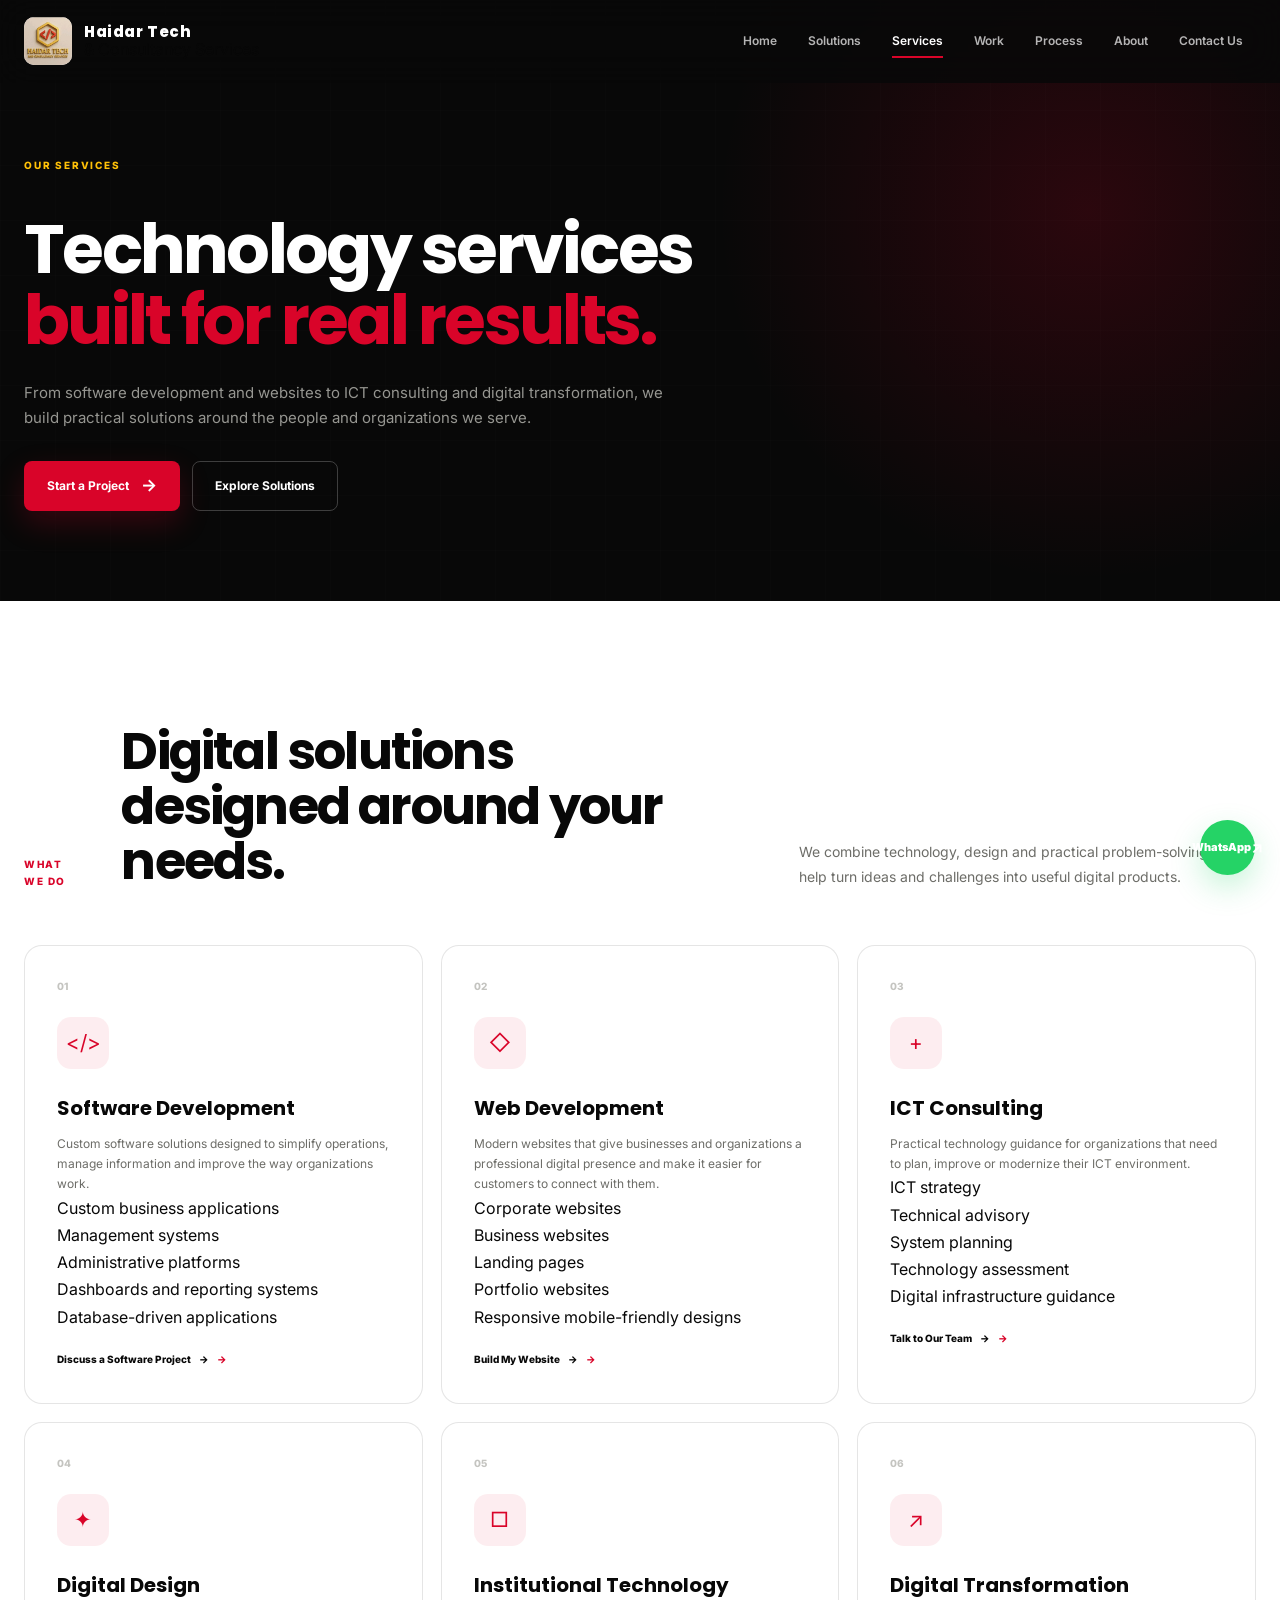
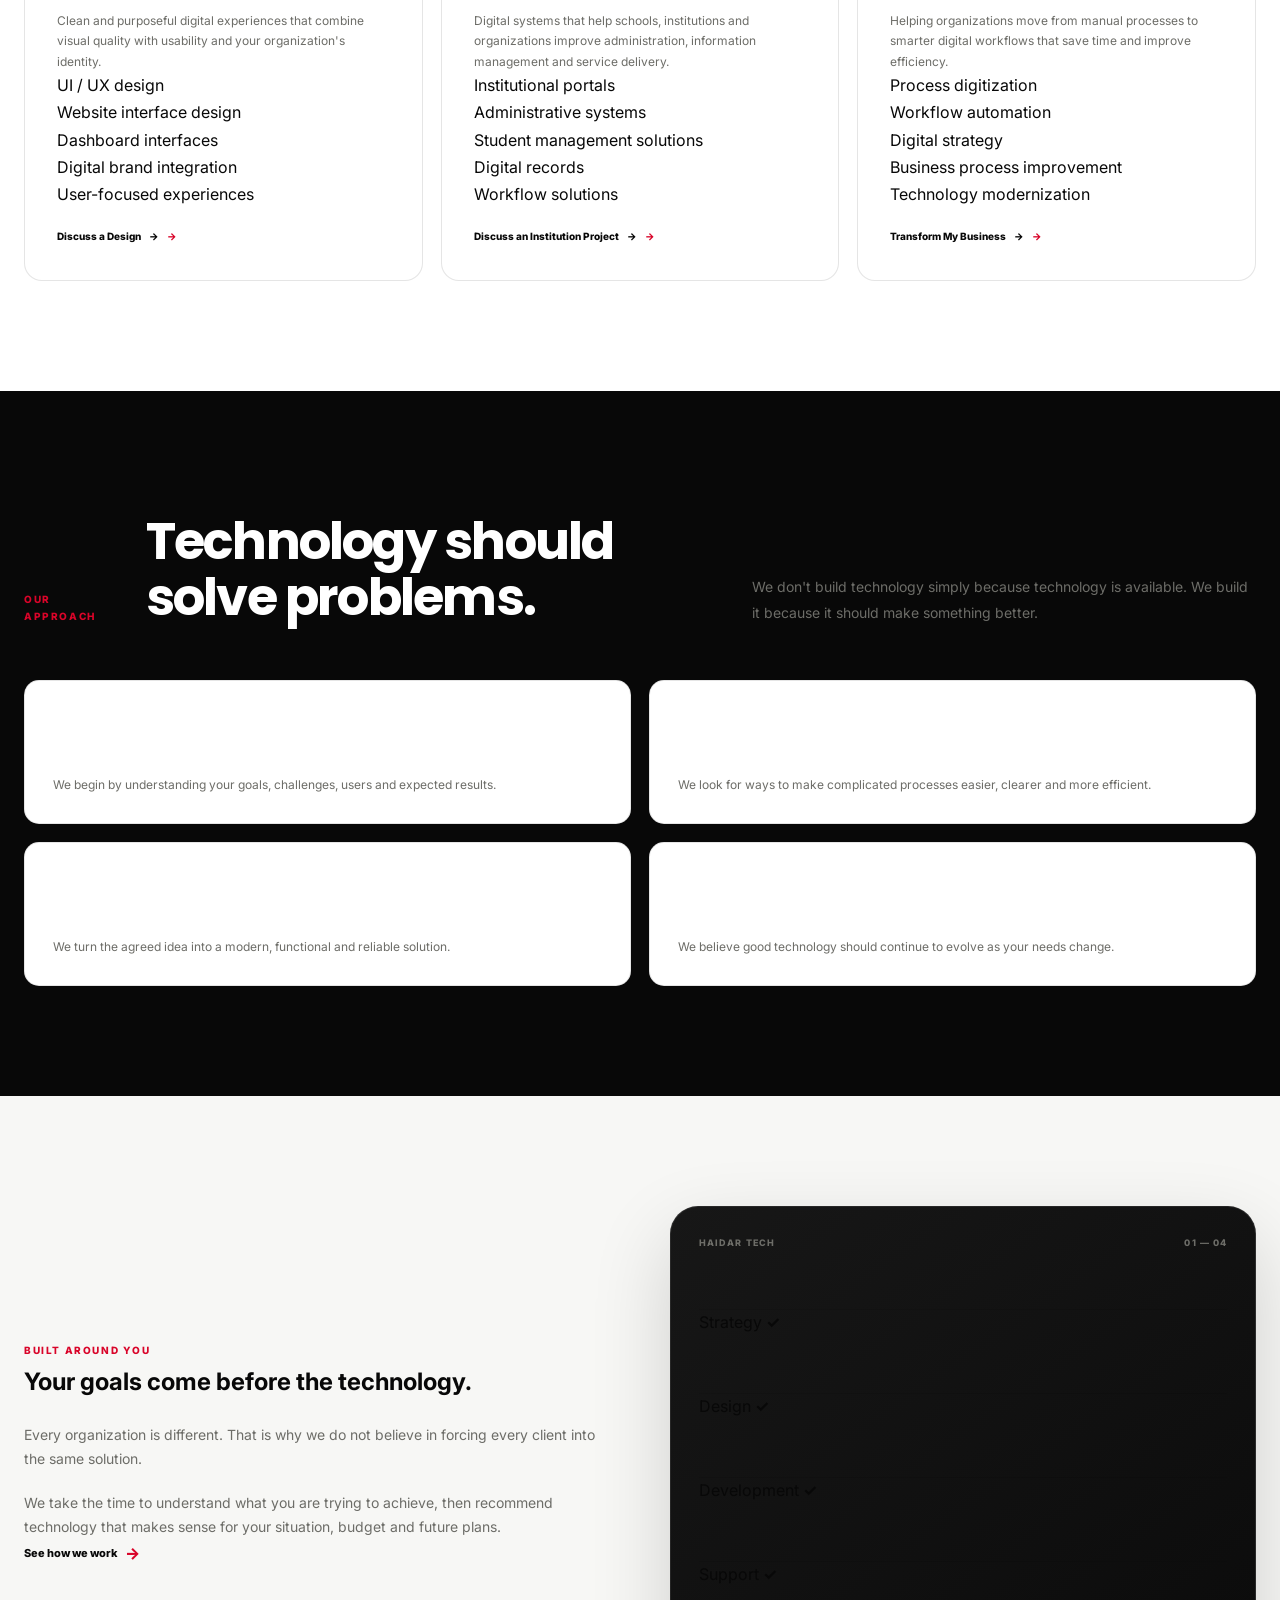
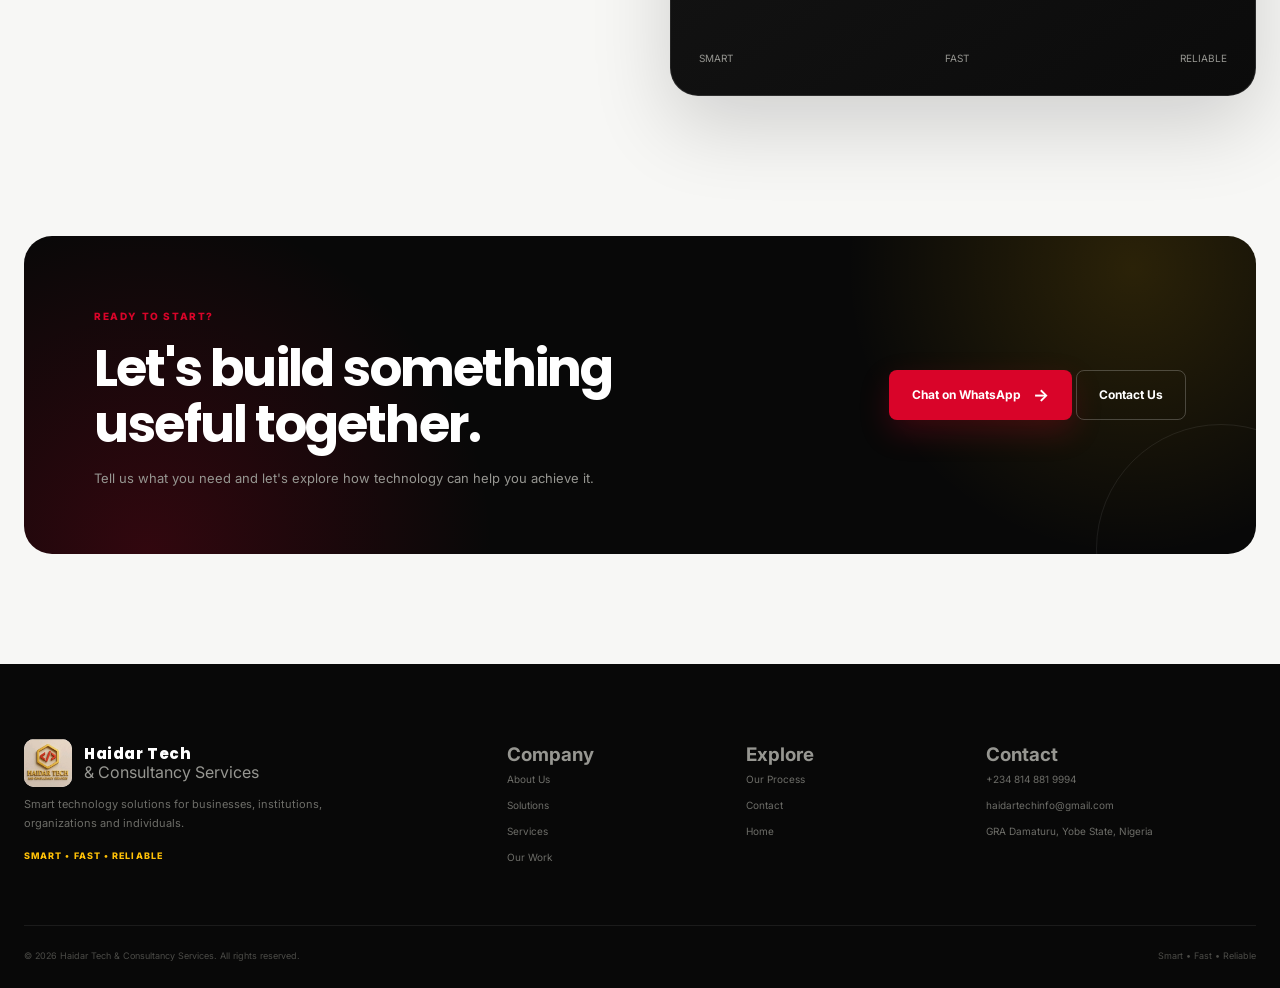
==== commit ebaad920: "Restore original Haidar Tech website styling" ====
--- a/services.html
+++ b/services.html
@@ -1180,4 +1180,4 @@
 <script src="assets/js/app.js"></script>
 
 </body>
-</html>
+</html>
--- a/assets/css/style.css
+++ b/assets/css/style.css
@@ -1,24 +1,64 @@
-/* ==========================================================
+/* =========================================================
    HAIDAR TECH & CONSULTANCY SERVICES
-   Services Page — Responsive Stylesheet
-   Brand: Black • Red • Gold • White
-========================================================== */
+   SHARED WEBSITE STYLESHEET
+   Smart • Fast • Reliable
+========================================================= */
+
+
+/* =========================================================
+   01. ROOT VARIABLES
+========================================================= */
 
 :root {
-    --ht-black: #080808;
-    --ht-dark: #111111;
-    --ht-dark-card: #171717;
-    --ht-red: #d90429;
-    --ht-gold: #ffc107;
-    --ht-white: #ffffff;
-    --ht-muted: #626262;
-    --ht-light: #f7f7f8;
-    --ht-border: #e7e7e7;
-    --ht-radius: 18px;
-    --ht-shadow: 0 15px 40px rgba(0, 0, 0, 0.08);
-}
-
-/* BASE */
+    --black: #080808;
+    --black-soft: #111111;
+    --black-card: #151515;
+
+    --red: #d90429;
+    --red-dark: #b80322;
+    --red-light: #ef234c;
+
+    --gold: #ffc107;
+    --gold-dark: #d99f00;
+
+    --white: #ffffff;
+    --white-soft: #f7f7f5;
+    --gray-50: #fafafa;
+    --gray-100: #f1f1ef;
+    --gray-200: #dededb;
+    --gray-300: #c4c4c0;
+    --gray-400: #969691;
+    --gray-500: #6d6d68;
+    --gray-600: #4c4c48;
+
+    --border: rgba(8, 8, 8, 0.10);
+    --border-light: rgba(255, 255, 255, 0.10);
+
+    --shadow-sm: 0 8px 25px rgba(0, 0, 0, 0.06);
+    --shadow-md: 0 18px 50px rgba(0, 0, 0, 0.10);
+    --shadow-lg: 0 30px 80px rgba(0, 0, 0, 0.16);
+
+    --radius-sm: 10px;
+    --radius-md: 18px;
+    --radius-lg: 28px;
+
+    --container: 1240px;
+
+    --transition: 0.3s ease;
+}
+
+
+/* =========================================================
+   02. RESET
+========================================================= */
+
+*,
+*::before,
+*::after {
+    box-sizing: border-box;
+    margin: 0;
+    padding: 0;
+}
 
 html {
     scroll-behavior: smooth;
@@ -26,788 +66,3645 @@
 }
 
 body {
-    color: var(--ht-black);
-    background: var(--ht-white);
     font-family: "Inter", sans-serif;
-    overflow-x: clip;
-    -webkit-text-size-adjust: 100%;
+    background: var(--white);
+    color: var(--black);
+    line-height: 1.7;
+    overflow-x: hidden;
+    -webkit-font-smoothing: antialiased;
+}
+
+body.menu-open {
+    overflow: hidden;
 }
 
 img {
+    display: block;
     max-width: 100%;
     height: auto;
 }
 
 a {
-    transition: color 0.25s ease, background 0.25s ease,
-                border-color 0.25s ease, transform 0.25s ease;
+    color: inherit;
+    text-decoration: none;
 }
 
 button,
-a {
-    -webkit-tap-highlight-color: transparent;
-}
+input,
+textarea,
+select {
+    font: inherit;
+}
+
+button {
+    border: 0;
+    cursor: pointer;
+}
+
+ul,
+ol {
+    list-style: none;
+}
+
+::selection {
+    background: var(--red);
+    color: var(--white);
+}
+
+
+/* =========================================================
+   03. CONTAINER
+========================================================= */
+
+.container {
+    width: min(
+        calc(100% - 48px),
+        var(--container)
+    );
+
+    margin-inline: auto;
+}
+
+
+/* =========================================================
+   04. PAGE LOADER
+========================================================= */
+
+.page-loader {
+    position: fixed;
+    inset: 0;
+    z-index: 9999;
+
+    display: flex;
+    flex-direction: column;
+    align-items: center;
+    justify-content: center;
+
+    background: var(--black);
+
+    opacity: 1;
+    visibility: visible;
+
+    transition:
+        opacity 0.5s ease,
+        visibility 0.5s ease;
+}
+
+.page-loader.loaded {
+    opacity: 0;
+    visibility: hidden;
+    pointer-events: none;
+}
+
+.loader-logo {
+    width: 110px;
+    height: 110px;
+
+    display: flex;
+    align-items: center;
+    justify-content: center;
+
+    margin-bottom: 25px;
+}
+
+.loader-logo img {
+    width: 100%;
+    height: 100%;
+    object-fit: contain;
+
+    border-radius: 18px;
+}
+
+.loader-line {
+    width: 100px;
+    height: 2px;
+
+    overflow: hidden;
+
+    background: rgba(255, 255, 255, 0.15);
+
+    position: relative;
+}
+
+.loader-line::after {
+    content: "";
+
+    position: absolute;
+    inset: 0;
+
+    width: 45%;
+
+    background: var(--gold);
+
+    animation: loaderProgress 1.2s ease-in-out infinite;
+}
+
+.page-loader p {
+    margin-top: 18px;
+
+    color: var(--gray-400);
+
+    font-size: 11px;
+    font-weight: 700;
+    letter-spacing: 0.18em;
+    text-transform: uppercase;
+}
+
+@keyframes loaderProgress {
+    0% {
+        transform: translateX(-120%);
+    }
+
+    100% {
+        transform: translateX(320%);
+    }
+}
+
+
+/* =========================================================
+   05. HEADER
+========================================================= */
+
+.site-header {
+    position: fixed;
+    top: 0;
+    left: 0;
+    right: 0;
+
+    z-index: 1000;
+
+    background: rgba(8, 8, 8, 0.88);
+
+    border-bottom: 1px solid transparent;
+
+    backdrop-filter: blur(18px);
+    -webkit-backdrop-filter: blur(18px);
+
+    transition:
+        background var(--transition),
+        border-color var(--transition),
+        box-shadow var(--transition);
+}
+
+.site-header.scrolled {
+    background: rgba(8, 8, 8, 0.96);
+
+    border-color: rgba(255, 255, 255, 0.08);
+
+    box-shadow:
+        0 12px 40px rgba(0, 0, 0, 0.22);
+}
+
+.header-inner {
+    min-height: 82px;
+
+    display: flex;
+    align-items: center;
+    justify-content: space-between;
+
+    gap: 30px;
+}
+
+
+/* =========================================================
+   06. BRAND
+========================================================= */
+
+.brand {
+    display: inline-flex;
+    align-items: center;
+
+    gap: 12px;
+
+    flex-shrink: 0;
+}
+
+.brand-logo {
+    width: 48px;
+    height: 48px;
+
+    display: flex;
+    align-items: center;
+    justify-content: center;
+
+    overflow: hidden;
+
+    border-radius: 10px;
+
+    background: var(--white);
+}
+
+.brand-logo img {
+    width: 100%;
+    height: 100%;
+
+    object-fit: contain;
+}
+
+.brand-text {
+    display: flex;
+    flex-direction: column;
+
+    line-height: 1.15;
+}
+
+.brand-text strong {
+    color: var(--white);
+
+    font-family: "Poppins", sans-serif;
+
+    font-size: 15px;
+    font-weight: 800;
+
+    letter-spacing: 0.04em;
+}
+
+.brand-text small {
+    margin-top: 4px;
+
+    color: var(--gray-400);
+
+    font-size: 9px;
+    font-weight: 600;
+
+    letter-spacing: 0.04em;
+}
+
+
+/* =========================================================
+   07. NAVIGATION
+========================================================= */
+
+.main-nav {
+    display: flex;
+    align-items: center;
+
+    gap: 5px;
+}
+
+.nav-link {
+    position: relative;
+
+    display: inline-flex;
+    align-items: center;
+
+    padding: 10px 13px;
+
+    color: rgba(255, 255, 255, 0.70);
+
+    font-size: 12px;
+    font-weight: 600;
+
+    transition:
+        color var(--transition),
+        background var(--transition);
+}
+
+.nav-link::after {
+    content: "";
+
+    position: absolute;
+
+    left: 13px;
+    right: 13px;
+    bottom: 3px;
+
+    height: 2px;
+
+    background: var(--red);
+
+    transform: scaleX(0);
+    transform-origin: center;
+
+    transition: transform var(--transition);
+}
+
+.nav-link:hover,
+.nav-link.active {
+    color: var(--white);
+}
+
+.nav-link:hover::after,
+.nav-link.active::after {
+    transform: scaleX(1);
+}
+
+.nav-contact {
+    margin-left: 8px;
+
+    padding: 11px 18px;
+
+    color: var(--white);
+
+    background: var(--red);
+
+    border-radius: 8px;
+}
+
+.nav-contact::after {
+    display: none;
+}
+
+.nav-contact:hover {
+    background: var(--red-light);
+
+    transform: translateY(-1px);
+}
+
+
+/* =========================================================
+   08. MOBILE MENU
+========================================================= */
+
+.mobile-toggle {
+    display: none;
+
+    width: 44px;
+    height: 44px;
+
+    align-items: center;
+    justify-content: center;
+    flex-direction: column;
+
+    gap: 5px;
+
+    background: transparent;
+}
+
+.mobile-toggle span {
+    width: 23px;
+    height: 2px;
+
+    background: var(--white);
+
+    transition:
+        transform var(--transition),
+        opacity var(--transition);
+}
+
+.mobile-toggle.active span:nth-child(1) {
+    transform: translateY(7px) rotate(45deg);
+}
+
+.mobile-toggle.active span:nth-child(2) {
+    opacity: 0;
+}
+
+.mobile-toggle.active span:nth-child(3) {
+    transform: translateY(-7px) rotate(-45deg);
+}
+
+
+/* =========================================================
+   09. GLOBAL BUTTONS
+========================================================= */
+
+.btn {
+    min-height: 50px;
+
+    display: inline-flex;
+    align-items: center;
+    justify-content: center;
+
+    gap: 12px;
+
+    padding: 0 22px;
+
+    border: 1px solid transparent;
+    border-radius: 8px;
+
+    font-size: 12px;
+    font-weight: 700;
+
+    transition:
+        transform var(--transition),
+        background var(--transition),
+        border-color var(--transition),
+        color var(--transition),
+        box-shadow var(--transition);
+}
+
+.btn span {
+    font-size: 17px;
+
+    line-height: 1;
+
+    transition: transform var(--transition);
+}
+
+.btn:hover {
+    transform: translateY(-2px);
+}
+
+.btn:hover span {
+    transform: translateX(3px);
+}
+
+.btn-primary {
+    color: var(--white);
+
+    background: var(--red);
+
+    box-shadow:
+        0 12px 30px rgba(217, 4, 41, 0.22);
+}
+
+.btn-primary:hover {
+    background: var(--red-light);
+
+    box-shadow:
+        0 16px 38px rgba(217, 4, 41, 0.30);
+}
+
+.btn-outline {
+    color: var(--white);
+
+    border-color: rgba(255, 255, 255, 0.22);
+
+    background: transparent;
+}
+
+.btn-outline:hover {
+    border-color: var(--gold);
+    color: var(--gold);
+}
+
+.btn-dark {
+    color: var(--white);
+
+    background: var(--black);
+}
+
+.btn-dark:hover {
+    background: var(--red);
+}
+
+.btn-outline-dark {
+    color: var(--black);
+
+    border-color: rgba(8, 8, 8, 0.18);
+
+    background: transparent;
+}
+
+.btn-outline-dark:hover {
+    color: var(--white);
+    border-color: var(--black);
+    background: var(--black);
+}
+
+.btn-light {
+    color: var(--black);
+
+    background: var(--white);
+}
+
+.btn-light:hover {
+    color: var(--white);
+
+    background: var(--red);
+}
+
+
+/* =========================================================
+   10. HERO
+========================================================= */
+
+.hero {
+    position: relative;
+
+    min-height: 780px;
+
+    display: flex;
+    align-items: center;
+
+    overflow: hidden;
+
+    padding:
+        150px 0
+        100px;
+
+    color: var(--white);
+
+    background:
+        radial-gradient(
+            circle at 80% 45%,
+            rgba(217, 4, 41, 0.15),
+            transparent 30%
+        ),
+        radial-gradient(
+            circle at 15% 80%,
+            rgba(255, 193, 7, 0.06),
+            transparent 30%
+        ),
+        var(--black);
+}
+
+.hero-grid {
+    position: absolute;
+    inset: 0;
+
+    opacity: 0.35;
+
+    background-image:
+        linear-gradient(
+            rgba(255,255,255,0.035) 1px,
+            transparent 1px
+        ),
+        linear-gradient(
+            90deg,
+            rgba(255,255,255,0.035) 1px,
+            transparent 1px
+        );
+
+    background-size: 55px 55px;
+
+    mask-image:
+        linear-gradient(
+            to bottom,
+            black,
+            transparent 90%
+        );
+}
+
+.hero-container {
+    position: relative;
+    z-index: 2;
+
+    display: grid;
+
+    grid-template-columns:
+        minmax(0, 1fr)
+        minmax(480px, 0.95fr);
+
+    align-items: center;
+
+    gap: 70px;
+}
+
+.hero-content {
+    max-width: 650px;
+}
+
+.eyebrow {
+    display: inline-flex;
+    align-items: center;
+
+    gap: 9px;
+
+    margin-bottom: 25px;
+
+    color: var(--gold);
+
+    font-size: 10px;
+    font-weight: 800;
+
+    letter-spacing: 0.18em;
+}
+
+.eyebrow-dot {
+    width: 7px;
+    height: 7px;
+
+    border-radius: 50%;
+
+    background: var(--red);
+
+    box-shadow:
+        0 0 0 5px rgba(217, 4, 41, 0.10);
+}
+
+.hero h1 {
+    max-width: 700px;
+
+    font-family: "Poppins", sans-serif;
+
+    font-size: clamp(45px, 6vw, 76px);
+
+    font-weight: 700;
+
+    line-height: 1.02;
+
+    letter-spacing: -0.045em;
+}
+
+.hero h1 span,
+.section-heading h2 span,
+.why-content h2 span,
+.about-content h2 span,
+.cta-content h2 span {
+    color: var(--red);
+}
+
+.hero-description {
+    max-width: 590px;
+
+    margin-top: 27px;
+
+    color: rgba(255, 255, 255, 0.65);
+
+    font-size: 16px;
+
+    line-height: 1.8;
+}
+
+.hero-actions {
+    display: flex;
+    flex-wrap: wrap;
+
+    gap: 12px;
+
+    margin-top: 35px;
+}
+
+.hero-trust {
+    display: flex;
+
+    gap: 35px;
+
+    margin-top: 55px;
+
+    padding-top: 25px;
+
+    border-top: 1px solid rgba(255, 255, 255, 0.10);
+}
+
+.trust-item {
+    display: flex;
+    align-items: flex-start;
+
+    gap: 12px;
+}
+
+.trust-item strong {
+    color: var(--gold);
+
+    font-size: 10px;
+    font-weight: 800;
+}
+
+.trust-item span {
+    color: rgba(255, 255, 255, 0.55);
+
+    font-size: 10px;
+    font-weight: 600;
+
+    line-height: 1.5;
+}
+
+
+/* =========================================================
+   11. HERO VISUAL / DASHBOARD
+========================================================= */
+
+.hero-visual {
+    position: relative;
+
+    min-height: 500px;
+
+    display: flex;
+    align-items: center;
+    justify-content: center;
+}
+
+.visual-glow {
+    position: absolute;
+
+    width: 420px;
+    height: 420px;
+
+    border-radius: 50%;
+
+    background:
+        radial-gradient(
+            circle,
+            rgba(217, 4, 41, 0.22),
+            transparent 68%
+        );
+
+    filter: blur(20px);
+}
+
+.dashboard-card {
+    position: relative;
+    z-index: 2;
+
+    width: min(100%, 500px);
+
+    padding: 28px;
+
+    border: 1px solid rgba(255, 255, 255, 0.10);
+    border-radius: var(--radius-lg);
+
+    background:
+        linear-gradient(
+            145deg,
+            rgba(35, 35, 35, 0.98),
+            rgba(14, 14, 14, 0.98)
+        );
+
+    box-shadow:
+        0 35px 90px rgba(0, 0, 0, 0.45);
+
+    transform: perspective(1200px) rotateY(-4deg) rotateX(2deg);
+
+    transition: transform 0.5s ease;
+}
+
+.dashboard-card:hover {
+    transform:
+        perspective(1200px)
+        rotateY(0)
+        rotateX(0)
+        translateY(-5px);
+}
+
+.dashboard-top {
+    display: flex;
+    align-items: center;
+    justify-content: space-between;
+
+    gap: 15px;
+
+    padding-bottom: 20px;
+
+    border-bottom: 1px solid rgba(255, 255, 255, 0.08);
+}
+
+.dashboard-brand {
+    display: flex;
+    align-items: center;
+
+    gap: 10px;
+}
+
+.dashboard-brand img {
+    width: 38px;
+    height: 38px;
+
+    object-fit: contain;
+
+    border-radius: 7px;
+
+    background: var(--white);
+}
+
+.dashboard-brand strong {
+    display: block;
+
+    color: var(--white);
+
+    font-size: 11px;
+    font-weight: 800;
+}
+
+.dashboard-brand span {
+    display: block;
+
+    margin-top: 2px;
+
+    color: var(--gray-400);
+
+    font-size: 9px;
+}
+
+.status-badge {
+    display: inline-flex;
+    align-items: center;
+
+    gap: 7px;
+
+    padding: 6px 9px;
+
+    border: 1px solid rgba(255,255,255,0.08);
+    border-radius: 20px;
+
+    color: var(--gray-300);
+
+    font-size: 8px;
+    font-weight: 600;
+}
+
+.status-badge i {
+    width: 6px;
+    height: 6px;
+
+    border-radius: 50%;
+
+    background: #35c759;
+
+    box-shadow:
+        0 0 10px rgba(53, 199, 89, 0.7);
+}
+
+.dashboard-title {
+    margin-top: 28px;
+}
+
+.dashboard-title span {
+    color: var(--gold);
+
+    font-size: 11px;
+    font-weight: 600;
+}
+
+.dashboard-title h3 {
+    margin-top: 5px;
+
+    color: var(--white);
+
+    font-family: "Poppins", sans-serif;
+
+    font-size: 22px;
+    font-weight: 700;
+}
+
+.dashboard-metrics {
+    display: grid;
+
+    grid-template-columns: repeat(2, 1fr);
+
+    gap: 10px;
+
+    margin-top: 28px;
+}
+
+.metric {
+    padding: 16px;
+
+    border: 1px solid rgba(255, 255, 255, 0.07);
+    border-radius: 12px;
+
+    background: rgba(255, 255, 255, 0.035);
+}
+
+.metric span {
+    display: block;
+
+    color: var(--gray-500);
+
+    font-size: 9px;
+}
+
+.metric strong {
+    display: block;
+
+    margin-top: 4px;
+
+    color: var(--white);
+
+    font-size: 12px;
+}
+
+.progress-area {
+    margin-top: 25px;
+}
+
+.progress-heading {
+    display: flex;
+    justify-content: space-between;
+
+    margin-bottom: 8px;
+
+    color: var(--gray-400);
+
+    font-size: 9px;
+}
+
+.progress-heading strong {
+    color: var(--gold);
+}
+
+.progress-bar {
+    height: 5px;
+
+    overflow: hidden;
+
+    border-radius: 10px;
+
+    background: rgba(255, 255, 255, 0.08);
+}
+
+.progress-bar span {
+    display: block;
+
+    width: 85%;
+    height: 100%;
+
+    border-radius: inherit;
+
+    background:
+        linear-gradient(
+            90deg,
+            var(--red),
+            var(--gold)
+        );
+}
+
+.dashboard-footer {
+    display: flex;
+    justify-content: space-between;
+
+    margin-top: 25px;
+
+    color: var(--gray-500);
+
+    font-size: 8px;
+    font-weight: 600;
+
+    letter-spacing: 0.08em;
+}
+
+.floating-card {
+    position: absolute;
+    z-index: 3;
+
+    display: flex;
+    align-items: center;
+
+    gap: 10px;
+
+    padding: 13px 15px;
+
+    border: 1px solid rgba(255, 255, 255, 0.10);
+    border-radius: 12px;
+
+    background: rgba(20, 20, 20, 0.88);
+
+    box-shadow:
+        0 18px 45px rgba(0, 0, 0, 0.30);
+
+    backdrop-filter: blur(15px);
+
+    animation: floatingCard 4s ease-in-out infinite;
+}
+
+.floating-one {
+    top: 45px;
+    right: -20px;
+}
+
+.floating-two {
+    bottom: 35px;
+    left: -35px;
+
+    animation-delay: -2s;
+}
+
+.floating-icon {
+    width: 30px;
+    height: 30px;
+
+    display: flex;
+    align-items: center;
+    justify-content: center;
+
+    border-radius: 8px;
+
+    color: var(--gold);
+
+    background: rgba(255, 193, 7, 0.10);
+
+    font-size: 14px;
+}
+
+.floating-card strong {
+    display: block;
+
+    color: var(--white);
+
+    font-size: 10px;
+}
+
+.floating-card small {
+    display: block;
+
+    margin-top: 2px;
+
+    color: var(--gray-500);
+
+    font-size: 8px;
+}
+
+@keyframes floatingCard {
+    0%,
+    100% {
+        transform: translateY(0);
+    }
+
+    50% {
+        transform: translateY(-8px);
+    }
+}
+
+.scroll-indicator {
+    position: absolute;
+
+    bottom: 28px;
+    left: 50%;
+
+    z-index: 3;
+
+    display: flex;
+    flex-direction: column;
+    align-items: center;
+
+    gap: 8px;
+
+    transform: translateX(-50%);
+
+    color: var(--gray-500);
+
+    font-size: 8px;
+    font-weight: 700;
+
+    letter-spacing: 0.15em;
+}
+
+.scroll-indicator i {
+    width: 1px;
+    height: 32px;
+
+    background:
+        linear-gradient(
+            to bottom,
+            var(--red),
+            transparent
+        );
+}
+
+
+/* =========================================================
+   12. GLOBAL SECTIONS
+========================================================= */
+
+.section {
+    padding: 110px 0;
+}
+
+.section-label {
+    display: inline-block;
+
+    color: var(--red);
+
+    font-size: 10px;
+    font-weight: 800;
+
+    letter-spacing: 0.16em;
+    text-transform: uppercase;
+}
+
+.section-heading {
+    display: flex;
+    align-items: flex-end;
+    justify-content: space-between;
+
+    gap: 50px;
+
+    margin-bottom: 55px;
+}
+
+.section-heading.centered {
+    display: block;
+
+    max-width: 750px;
+
+    margin-inline: auto;
+
+    text-align: center;
+}
+
+.section-heading h2,
+.why-content h2,
+.about-content h2,
+.cta-content h2 {
+    margin-top: 13px;
+
+    font-family: "Poppins", sans-serif;
+
+    font-size: clamp(34px, 4vw, 54px);
+
+    font-weight: 700;
+
+    line-height: 1.08;
+
+    letter-spacing: -0.035em;
+}
+
+.section-heading p {
+    max-width: 510px;
+
+    color: var(--gray-500);
+
+    font-size: 14px;
+
+    line-height: 1.8;
+}
+
+.section-heading.centered p {
+    margin: 18px auto 0;
+}
+
+.center-action {
+    display: flex;
+    justify-content: center;
+
+    margin-top: 45px;
+}
+
+.text-link {
+    display: inline-flex;
+    align-items: center;
+
+    gap: 7px;
+
+    color: var(--black);
+
+    font-size: 11px;
+    font-weight: 800;
+}
+
+.text-link span {
+    color: var(--red);
+
+    font-size: 16px;
+
+    transition: transform var(--transition);
+}
+
+.text-link:hover span {
+    transform: translate(3px, -3px);
+}
+
+
+/* =========================================================
+   13. SOLUTIONS
+========================================================= */
+
+.solutions-preview {
+    background: var(--white-soft);
+}
+
+.solutions-grid {
+    display: grid;
+
+    grid-template-columns: repeat(3, 1fr);
+
+    gap: 18px;
+}
+
+.solution-card {
+    position: relative;
+
+    min-height: 350px;
+
+    padding: 35px;
+
+    overflow: hidden;
+
+    border: 1px solid var(--border);
+    border-radius: var(--radius-md);
+
+    background: var(--white);
+
+    transition:
+        transform var(--transition),
+        box-shadow var(--transition),
+        border-color var(--transition);
+}
+
+.solution-card::before {
+    content: "";
+
+    position: absolute;
+
+    left: 0;
+    bottom: 0;
+
+    width: 100%;
+    height: 3px;
+
+    background:
+        linear-gradient(
+            90deg,
+            var(--red),
+            var(--gold)
+        );
+
+    transform: scaleX(0);
+    transform-origin: left;
+
+    transition: transform var(--transition);
+}
+
+.solution-card:hover {
+    transform: translateY(-7px);
+
+    border-color: rgba(217, 4, 41, 0.20);
+
+    box-shadow: var(--shadow-md);
+}
+
+.solution-card:hover::before {
+    transform: scaleX(1);
+}
+
+.card-number {
+    color: var(--gray-300);
+
+    font-size: 10px;
+    font-weight: 800;
+}
+
+.card-icon {
+    width: 52px;
+    height: 52px;
+
+    display: flex;
+    align-items: center;
+    justify-content: center;
+
+    margin-top: 28px;
+
+    border-radius: 14px;
+
+    color: var(--red);
+
+    background: rgba(217, 4, 41, 0.07);
+
+    font-size: 23px;
+}
+
+.solution-card h3 {
+    margin-top: 25px;
+
+    font-family: "Poppins", sans-serif;
+
+    font-size: 20px;
+
+    line-height: 1.3;
+}
+
+.solution-card p {
+    margin-top: 12px;
+
+    color: var(--gray-500);
+
+    font-size: 13px;
+}
+
+.solution-card a {
+    position: absolute;
+
+    left: 35px;
+    bottom: 28px;
+
+    display: inline-flex;
+    align-items: center;
+
+    gap: 8px;
+
+    color: var(--black);
+
+    font-size: 10px;
+    font-weight: 800;
+}
+
+.solution-card a span {
+    color: var(--red);
+
+    font-size: 16px;
+
+    transition: transform var(--transition);
+}
+
+.solution-card a:hover span {
+    transform: translateX(4px);
+}
+
+
+/* =========================================================
+   14. SERVICES
+========================================================= */
+
+.services-preview {
+    background: var(--white);
+}
+
+.service-list {
+    border-top: 1px solid var(--border);
+}
+
+.service-row {
+    display: grid;
+
+    grid-template-columns: 80px 1fr 40px;
+
+    align-items: center;
+
+    gap: 25px;
+
+    padding: 30px 10px;
+
+    border-bottom: 1px solid var(--border);
+
+    transition:
+        padding var(--transition),
+        background var(--transition);
+}
+
+.service-row:hover {
+    padding-left: 20px;
+    padding-right: 20px;
+
+    background: var(--white-soft);
+}
+
+.service-index {
+    color: var(--gray-300);
+
+    font-size: 11px;
+    font-weight: 800;
+}
+
+.service-main h3 {
+    font-family: "Poppins", sans-serif;
+
+    font-size: 20px;
+}
+
+.service-main p {
+    max-width: 650px;
+
+    margin-top: 4px;
+
+    color: var(--gray-500);
+
+    font-size: 12px;
+}
+
+.service-arrow {
+    color: var(--red);
+
+    font-size: 21px;
+
+    transition: transform var(--transition);
+}
+
+.service-row:hover .service-arrow {
+    transform: translate(4px, -4px);
+}
+
+
+/* =========================================================
+   15. WHY SECTION
+========================================================= */
+
+.why-section {
+    color: var(--white);
+
+    background:
+        radial-gradient(
+            circle at 80% 30%,
+            rgba(217, 4, 41, 0.12),
+            transparent 30%
+        ),
+        var(--black);
+}
+
+.why-grid {
+    display: grid;
+
+    grid-template-columns:
+        minmax(0, 1fr)
+        minmax(380px, 0.8fr);
+
+    align-items: center;
+
+    gap: 90px;
+}
+
+.why-content h2 {
+    color: var(--white);
+}
+
+.why-content > p {
+    max-width: 600px;
+
+    margin-top: 23px;
+
+    color: var(--gray-400);
+
+    font-size: 14px;
+}
+
+.principles {
+    margin-top: 40px;
+}
+
+.principle {
+    display: flex;
+
+    gap: 20px;
+
+    padding: 18px 0;
+
+    border-bottom: 1px solid rgba(255,255,255,0.08);
+}
+
+.principle > span {
+    color: var(--gold);
+
+    font-size: 10px;
+    font-weight: 800;
+}
+
+.principle h3 {
+    color: var(--white);
+
+    font-family: "Poppins", sans-serif;
+
+    font-size: 14px;
+}
+
+.principle p {
+    margin-top: 3px;
+
+    color: var(--gray-500);
+
+    font-size: 11px;
+}
+
+.experience-card {
+    min-height: 490px;
+
+    display: flex;
+    flex-direction: column;
+    justify-content: space-between;
+
+    padding: 28px;
+
+    border: 1px solid rgba(255,255,255,0.10);
+    border-radius: var(--radius-lg);
+
+    background:
+        linear-gradient(
+            145deg,
+            #171717,
+            #0b0b0b
+        );
+
+    box-shadow: var(--shadow-lg);
+}
+
+.experience-top,
+.experience-bottom {
+    display: flex;
+    align-items: center;
+    justify-content: space-between;
+
+    color: var(--gray-500);
+
+    font-size: 9px;
+    font-weight: 800;
+
+    letter-spacing: 0.12em;
+}
+
+.experience-dot {
+    width: 7px;
+    height: 7px;
+
+    border-radius: 50%;
+
+    background: var(--red);
+
+    box-shadow:
+        0 0 15px rgba(217,4,41,0.8);
+}
+
+.experience-center {
+    text-align: center;
+}
+
+.experience-center img {
+    width: 90px;
+    height: 90px;
+
+    margin: 0 auto 25px;
+
+    object-fit: contain;
+
+    border-radius: 15px;
+
+    background: var(--white);
+}
+
+.experience-center h3 {
+    font-family: "Poppins", sans-serif;
+
+    font-size: 28px;
+
+    line-height: 1.25;
+}
+
+
+/* =========================================================
+   16. WORK PREVIEW
+========================================================= */
+
+.work-preview {
+    background: var(--white-soft);
+}
+
+.work-grid {
+    display: grid;
+
+    grid-template-columns: 1.4fr 1fr;
+
+    gap: 18px;
+}
+
+.work-card {
+    min-height: 300px;
+
+    overflow: hidden;
+
+    border-radius: var(--radius-md);
+
+    background: var(--black);
+}
+
+.work-large {
+    grid-row: span 2;
+
+    min-height: 618px;
+}
+
+.work-image {
+    position: relative;
+
+    width: 100%;
+    height: 100%;
+    min-height: 300px;
+
+    background:
+        radial-gradient(
+            circle at 25% 25%,
+            rgba(217, 4, 41, 0.65),
+            transparent 30%
+        ),
+        linear-gradient(
+            135deg,
+            #242424,
+            #080808
+        );
+}
+
+.work-image::before {
+    content: "";
+
+    position: absolute;
+    inset: 0;
+
+    background:
+        linear-gradient(
+            135deg,
+            transparent 0 45%,
+            rgba(255,193,7,0.12) 45% 46%,
+            transparent 46%
+        );
+}
+
+.work-image-two {
+    background:
+        radial-gradient(
+            circle at 75% 25%,
+            rgba(255,193,7,0.28),
+            transparent 30%
+        ),
+        linear-gradient(
+            135deg,
+            #1b1b1b,
+            #070707
+        );
+}
+
+.work-image-three {
+    background:
+        radial-gradient(
+            circle at 30% 75%,
+            rgba(217,4,41,0.30),
+            transparent 30%
+        ),
+        linear-gradient(
+            135deg,
+            #202020,
+            #070707
+        );
+}
+
+.work-overlay {
+    position: absolute;
+    inset: auto 0 0;
+
+    padding: 30px;
+
+    background:
+        linear-gradient(
+            to top,
+            rgba(0,0,0,0.92),
+            transparent
+        );
+}
+
+.work-overlay > span {
+    color: var(--gold);
+
+    font-size: 10px;
+    font-weight: 800;
+}
+
+.work-overlay h3 {
+    margin-top: 8px;
+
+    color: var(--white);
+
+    font-family: "Poppins", sans-serif;
+
+    font-size: 21px;
+}
+
+.work-overlay p {
+    max-width: 500px;
+
+    margin-top: 7px;
+
+    color: rgba(255,255,255,0.58);
+
+    font-size: 11px;
+}
+
+
+/* =========================================================
+   17. PROCESS PREVIEW
+========================================================= */
+
+.process-preview {
+    background: var(--white);
+}
+
+.process-grid {
+    display: grid;
+
+    grid-template-columns: repeat(4, 1fr);
+
+    gap: 0;
+}
+
+.process-item {
+    position: relative;
+
+    padding: 25px 25px 25px 0;
+}
+
+.process-item:not(:last-child) {
+    padding-right: 30px;
+}
+
+.process-item > span {
+    color: var(--red);
+
+    font-size: 11px;
+    font-weight: 800;
+}
+
+.process-line {
+    height: 1px;
+
+    margin: 20px 0 22px;
+
+    background: var(--border);
+
+    position: relative;
+}
+
+.process-item:not(:last-child) .process-line::after {
+    content: "→";
+
+    position: absolute;
+
+    right: -15px;
+    top: 50%;
+
+    transform: translateY(-50%);
+
+    color: var(--gray-300);
+
+    background: var(--white);
+
+    padding-left: 5px;
+}
+
+.process-item h3 {
+    font-family: "Poppins", sans-serif;
+
+    font-size: 18px;
+}
+
+.process-item p {
+    margin-top: 8px;
+
+    color: var(--gray-500);
+
+    font-size: 12px;
+}
+
+
+/* =========================================================
+   18. ABOUT PREVIEW
+========================================================= */
+
+.about-preview {
+    background: var(--white-soft);
+}
+
+.about-preview-grid {
+    display: grid;
+
+    grid-template-columns:
+        0.85fr
+        1fr;
+
+    align-items: center;
+
+    gap: 90px;
+}
+
+.about-visual {
+    position: relative;
+
+    min-height: 470px;
+
+    display: flex;
+    align-items: center;
+    justify-content: center;
+
+    border-radius: var(--radius-lg);
+
+    background:
+        radial-gradient(
+            circle,
+            rgba(217,4,41,0.15),
+            transparent 55%
+        ),
+        var(--black);
+
+    overflow: hidden;
+}
+
+.about-visual::before {
+    content: "";
+
+    position: absolute;
+    inset: 25px;
+
+    border: 1px solid rgba(255,255,255,0.08);
+
+    border-radius: 20px;
+}
+
+.about-logo-frame {
+    position: relative;
+    z-index: 2;
+
+    width: 190px;
+    height: 190px;
+
+    display: flex;
+    align-items: center;
+    justify-content: center;
+
+    padding: 20px;
+
+    border-radius: 25px;
+
+    background: var(--white);
+
+    box-shadow:
+        0 30px 80px rgba(0,0,0,0.35);
+}
+
+.about-logo-frame img {
+    width: 100%;
+    height: 100%;
+
+    object-fit: contain;
+}
+
+.about-location {
+    position: absolute;
+
+    bottom: 22px;
+    left: 50%;
+
+    transform: translateX(-50%);
+
+    width: max-content;
+
+    color: var(--gray-400);
+
+    font-size: 9px;
+    font-weight: 700;
+
+    letter-spacing: 0.08em;
+}
+
+.about-content > p {
+    max-width: 620px;
+
+    margin-top: 20px;
+
+    color: var(--gray-500);
+
+    font-size: 14px;
+}
+
+.about-content .btn {
+    margin-top: 28px;
+}
+
+
+/* =========================================================
+   19. CTA
+========================================================= */
+
+.cta-section {
+    padding: 30px 0 110px;
+
+    background: var(--white-soft);
+}
+
+.cta-box {
+    position: relative;
+
+    display: flex;
+    align-items: center;
+    justify-content: space-between;
+
+    gap: 50px;
+
+    padding: 65px 70px;
+
+    overflow: hidden;
+
+    border-radius: var(--radius-lg);
+
+    color: var(--white);
+
+    background:
+        radial-gradient(
+            circle at 90% 10%,
+            rgba(255,193,7,0.14),
+            transparent 25%
+        ),
+        radial-gradient(
+            circle at 10% 100%,
+            rgba(217,4,41,0.20),
+            transparent 30%
+        ),
+        var(--black);
+}
+
+.cta-box::after {
+    content: "";
+
+    position: absolute;
+
+    width: 250px;
+    height: 250px;
+
+    right: -90px;
+    bottom: -120px;
+
+    border: 1px solid rgba(255,255,255,0.08);
+
+    border-radius: 50%;
+}
+
+.cta-content {
+    position: relative;
+    z-index: 2;
+}
+
+.cta-content h2 {
+    max-width: 650px;
+
+    color: var(--white);
+}
+
+.cta-content p {
+    max-width: 550px;
+
+    margin-top: 15px;
+
+    color: var(--gray-400);
+
+    font-size: 13px;
+}
+
+
+/* =========================================================
+   20. INNER PAGE HERO
+========================================================= */
+
+.page-hero {
+    position: relative;
+
+    min-height: 490px;
+
+    display: flex;
+    align-items: center;
+
+    padding:
+        150px 0
+        90px;
+
+    overflow: hidden;
+
+    color: var(--white);
+
+    background:
+        radial-gradient(
+            circle at 85% 35%,
+            rgba(217,4,41,0.17),
+            transparent 32%
+        ),
+        var(--black);
+}
+
+.page-hero::before {
+    content: "";
+
+    position: absolute;
+    inset: 0;
+
+    opacity: 0.25;
+
+    background-image:
+        linear-gradient(
+            rgba(255,255,255,0.04) 1px,
+            transparent 1px
+        ),
+        linear-gradient(
+            90deg,
+            rgba(255,255,255,0.04) 1px,
+            transparent 1px
+        );
+
+    background-size: 55px 55px;
+}
+
+.page-hero-content {
+    position: relative;
+    z-index: 2;
+
+    max-width: 800px;
+}
+
+.page-hero h1 {
+    margin-top: 15px;
+
+    font-family: "Poppins", sans-serif;
+
+    font-size: clamp(42px, 6vw, 68px);
+
+    line-height: 1.05;
+
+    letter-spacing: -0.04em;
+}
+
+.page-hero h1 span {
+    color: var(--red);
+}
+
+.page-hero p {
+    max-width: 650px;
+
+    margin-top: 23px;
+
+    color: var(--gray-400);
+
+    font-size: 15px;
+}
+
+.page-hero .hero-actions {
+    margin-top: 30px;
+}
+
+
+/* =========================================================
+   21. INNER PAGE GENERIC GRIDS
+========================================================= */
+
+.services-grid,
+.values-grid,
+.why-grid:not(.why-section .why-grid),
+.vision-grid,
+.work-grid:not(.work-preview .work-grid),
+.contact-grid {
+    display: grid;
+}
+
+
+/* =========================================================
+   22. SERVICES PAGE
+========================================================= */
+
+.services-grid {
+    grid-template-columns: repeat(3, 1fr);
+
+    gap: 18px;
+}
+
+.service-card {
+    position: relative;
+
+    padding: 32px;
+
+    min-height: 330px;
+
+    border: 1px solid var(--border);
+    border-radius: var(--radius-md);
+
+    background: var(--white);
+
+    transition:
+        transform var(--transition),
+        box-shadow var(--transition),
+        border-color var(--transition);
+}
+
+.service-card:hover {
+    transform: translateY(-7px);
+
+    border-color: rgba(217,4,41,0.20);
+
+    box-shadow: var(--shadow-md);
+}
+
+.service-number {
+    color: var(--gray-300);
+
+    font-size: 10px;
+    font-weight: 800;
+}
+
+.service-icon {
+    width: 52px;
+    height: 52px;
+
+    display: flex;
+    align-items: center;
+    justify-content: center;
+
+    margin-top: 22px;
+
+    border-radius: 14px;
+
+    color: var(--red);
+
+    background: rgba(217,4,41,0.07);
+
+    font-size: 21px;
+}
+
+.service-card h3 {
+    margin-top: 22px;
+
+    font-family: "Poppins", sans-serif;
+
+    font-size: 20px;
+}
+
+.service-card p {
+    margin-top: 9px;
+
+    color: var(--gray-500);
+
+    font-size: 12px;
+}
+
+.service-link {
+    display: inline-flex;
+    align-items: center;
+
+    gap: 8px;
+
+    margin-top: 20px;
+
+    color: var(--black);
+
+    font-size: 10px;
+    font-weight: 800;
+}
+
+.service-link::after {
+    content: "→";
+
+    color: var(--red);
+
+    transition: transform var(--transition);
+}
+
+.service-link:hover::after {
+    transform: translateX(4px);
+}
+
+.experience-grid {
+    display: grid;
+
+    grid-template-columns: 1fr 1fr;
+
+    gap: 60px;
+
+    align-items: center;
+}
+
+.experience-content > p {
+    margin-top: 20px;
+
+    color: var(--gray-500);
+
+    font-size: 14px;
+}
+
+.experience-card-header,
+.experience-card-footer {
+    display: flex;
+    align-items: center;
+    justify-content: space-between;
+}
+
+.experience-card-header {
+    color: var(--gray-500);
+
+    font-size: 9px;
+    font-weight: 800;
+
+    letter-spacing: 0.12em;
+}
+
+.experience-line {
+    width: 100%;
+    height: 1px;
+
+    margin: 25px 0;
+
+    background: var(--border);
+}
+
+.experience-card-footer {
+    margin-top: 30px;
+
+    color: var(--gray-400);
+
+    font-size: 10px;
+}
+
+
+/* =========================================================
+   23. WORK PAGE
+========================================================= */
+
+.work-grid {
+    grid-template-columns: repeat(2, 1fr);
+
+    gap: 18px;
+}
+
+.work-card-top {
+    display: flex;
+    align-items: center;
+    justify-content: space-between;
+}
+
+.work-number {
+    color: var(--gray-300);
+
+    font-size: 10px;
+    font-weight: 800;
+}
+
+.work-icon {
+    width: 48px;
+    height: 48px;
+
+    display: flex;
+    align-items: center;
+    justify-content: center;
+
+    border-radius: 12px;
+
+    color: var(--red);
+
+    background: rgba(217,4,41,0.07);
+}
+
+.work-card-content {
+    margin-top: 25px;
+}
+
+.work-card-content h3 {
+    font-family: "Poppins", sans-serif;
+
+    font-size: 21px;
+}
+
+.work-category {
+    display: inline-block;
+
+    margin-top: 8px;
+
+    color: var(--red);
+
+    font-size: 9px;
+    font-weight: 800;
+
+    text-transform: uppercase;
+
+    letter-spacing: 0.10em;
+}
+
+.work-tags {
+    display: flex;
+    flex-wrap: wrap;
+
+    gap: 7px;
+
+    margin-top: 20px;
+}
+
+.work-tags span {
+    padding: 5px 9px;
+
+    border: 1px solid var(--border);
+    border-radius: 30px;
+
+    color: var(--gray-500);
+
+    font-size: 8px;
+    font-weight: 600;
+}
+
+.work-card-content p {
+    margin-top: 12px;
+
+    color: var(--gray-500);
+
+    font-size: 12px;
+}
+
+.work-card:not(.work-large) {
+    min-height: auto;
+    padding: 30px;
+    background: var(--white);
+    border: 1px solid var(--border);
+}
+
+
+/* =========================================================
+   24. PROCESS PAGE
+========================================================= */
+
+.process-grid {
+    display: grid;
+
+    grid-template-columns: repeat(3, 1fr);
+
+    gap: 18px;
+}
+
+.process-card {
+    padding: 32px;
+
+    min-height: 300px;
+
+    border: 1px solid var(--border);
+    border-radius: var(--radius-md);
+
+    background: var(--white);
+
+    transition:
+        transform var(--transition),
+        box-shadow var(--transition);
+}
+
+.process-card:hover {
+    transform: translateY(-6px);
+
+    box-shadow: var(--shadow-md);
+}
+
+.process-number {
+    color: var(--red);
+
+    font-size: 11px;
+    font-weight: 800;
+}
+
+.process-icon {
+    width: 50px;
+    height: 50px;
+
+    display: flex;
+    align-items: center;
+    justify-content: center;
+
+    margin-top: 25px;
+
+    border-radius: 12px;
+
+    color: var(--gold);
+
+    background: var(--black);
+
+    font-size: 20px;
+}
+
+.process-card h3 {
+    margin-top: 22px;
+
+    font-family: "Poppins", sans-serif;
+
+    font-size: 20px;
+}
+
+.process-card p {
+    margin-top: 10px;
+
+    color: var(--gray-500);
+
+    font-size: 12px;
+}
+
+.process-keyword {
+    display: inline-block;
+
+    margin-top: 18px;
+
+    color: var(--red);
+
+    font-size: 9px;
+    font-weight: 800;
+
+    text-transform: uppercase;
+
+    letter-spacing: 0.10em;
+}
+
+.timeline {
+    position: relative;
+
+    max-width: 900px;
+
+    margin: 0 auto;
+}
+
+.timeline::before {
+    content: "";
+
+    position: absolute;
+
+    top: 0;
+    bottom: 0;
+    left: 18px;
+
+    width: 1px;
+
+    background: var(--border);
+}
+
+.timeline-item {
+    position: relative;
+
+    display: grid;
+
+    grid-template-columns: 38px 1fr;
+
+    gap: 25px;
+
+    padding-bottom: 45px;
+}
+
+.timeline-marker {
+    position: relative;
+    z-index: 2;
+
+    width: 37px;
+    height: 37px;
+
+    display: flex;
+    align-items: center;
+    justify-content: center;
+
+    border: 1px solid var(--red);
+    border-radius: 50%;
+
+    color: var(--red);
+
+    background: var(--white);
+
+    font-size: 9px;
+    font-weight: 800;
+}
+
+.timeline-content h3 {
+    font-family: "Poppins", sans-serif;
+
+    font-size: 20px;
+}
+
+.timeline-content p {
+    margin-top: 8px;
+
+    color: var(--gray-500);
+
+    font-size: 12px;
+}
+
+
+/* =========================================================
+   25. ABOUT PAGE
+========================================================= */
+
+.about-grid {
+    display: grid;
+
+    grid-template-columns: 1fr 0.9fr;
+
+    align-items: center;
+
+    gap: 80px;
+}
+
+.about-highlights {
+    display: grid;
+
+    grid-template-columns: repeat(2, 1fr);
+
+    gap: 12px;
+
+    margin-top: 30px;
+}
+
+.about-highlight {
+    padding: 18px;
+
+    border: 1px solid var(--border);
+    border-radius: 12px;
+
+    background: var(--white-soft);
+}
+
+.about-highlight strong {
+    display: block;
+
+    color: var(--red);
+
+    font-family: "Poppins", sans-serif;
+
+    font-size: 19px;
+}
+
+.about-highlight span {
+    display: block;
+
+    margin-top: 3px;
+
+    color: var(--gray-500);
+
+    font-size: 10px;
+}
+
+.about-card {
+    padding: 30px;
+
+    border-radius: var(--radius-lg);
+
+    color: var(--white);
+
+    background: var(--black);
+
+    box-shadow: var(--shadow-lg);
+}
+
+.floating-about-card {
+    position: relative;
+
+    margin-top: -45px;
+
+    margin-left: 30px;
+
+    width: calc(100% - 60px);
+
+    padding: 20px;
+
+    border: 1px solid rgba(255,255,255,0.08);
+    border-radius: 15px;
+
+    color: var(--white);
+
+    background: rgba(20,20,20,0.95);
+
+    box-shadow: var(--shadow-lg);
+}
+
+.section-dark {
+    color: var(--white);
+
+    background: var(--black);
+}
+
+.values-grid {
+    grid-template-columns: repeat(4, 1fr);
+
+    gap: 15px;
+}
+
+.value-card {
+    padding: 28px;
+
+    border: 1px solid rgba(255,255,255,0.09);
+    border-radius: 16px;
+
+    background: rgba(255,255,255,0.03);
+}
+
+.value-card span {
+    color: var(--gold);
+
+    font-size: 10px;
+    font-weight: 800;
+}
+
+.value-card h3 {
+    margin-top: 18px;
+
+    font-family: "Poppins", sans-serif;
+
+    font-size: 17px;
+}
+
+.value-card p {
+    margin-top: 8px;
+
+    color: var(--gray-500);
+
+    font-size: 11px;
+}
+
+.vision-grid {
+    grid-template-columns: 0.9fr 1fr;
+
+    gap: 80px;
+
+    align-items: center;
+}
+
+.vision-content > p {
+    margin-top: 18px;
+
+    color: var(--gray-500);
+
+    font-size: 13px;
+}
+
+.vision-points {
+    margin-top: 28px;
+}
+
+.vision-point {
+    display: flex;
+
+    gap: 15px;
+
+    padding: 15px 0;
+
+    border-bottom: 1px solid var(--border);
+}
+
+.vision-point > span {
+    color: var(--red);
+
+    font-weight: 800;
+}
+
+.vision-point strong {
+    font-size: 13px;
+}
+
+.section-soft {
+    background: var(--white-soft);
+}
+
+.why-grid {
+    grid-template-columns: repeat(2, 1fr);
+
+    gap: 18px;
+}
+
+.why-item {
+    padding: 28px;
+
+    border: 1px solid var(--border);
+    border-radius: 15px;
+
+    background: var(--white);
+}
+
+.why-item h3 {
+    font-family: "Poppins", sans-serif;
+
+    font-size: 18px;
+}
+
+.why-item p {
+    margin-top: 8px;
+
+    color: var(--gray-500);
+
+    font-size: 12px;
+}
+
+
+/* =========================================================
+   26. CONTACT PAGE
+========================================================= */
+
+.contact-grid {
+    grid-template-columns: repeat(3, 1fr);
+
+    gap: 18px;
+}
+
+.contact-card {
+    padding: 30px;
+
+    border: 1px solid var(--border);
+    border-radius: var(--radius-md);
+
+    background: var(--white);
+
+    transition:
+        transform var(--transition),
+        box-shadow var(--transition);
+}
+
+.contact-card:hover {
+    transform: translateY(-6px);
+
+    box-shadow: var(--shadow-md);
+}
+
+.contact-card-top {
+    display: flex;
+    align-items: center;
+    justify-content: space-between;
+}
+
+.contact-number {
+    color: var(--gray-300);
+
+    font-size: 10px;
+    font-weight: 800;
+}
+
+.contact-icon {
+    width: 48px;
+    height: 48px;
+
+    display: flex;
+    align-items: center;
+    justify-content: center;
+
+    border-radius: 12px;
+
+    color: var(--red);
+
+    background: rgba(217,4,41,0.07);
+
+    font-size: 18px;
+}
+
+.contact-label {
+    display: block;
+
+    margin-top: 25px;
+
+    color: var(--gray-400);
+
+    font-size: 9px;
+    font-weight: 800;
+
+    letter-spacing: 0.10em;
+    text-transform: uppercase;
+}
+
+.contact-link {
+    display: inline-block;
+
+    margin-top: 5px;
+
+    color: var(--black);
+
+    font-family: "Poppins", sans-serif;
+
+    font-size: 16px;
+    font-weight: 600;
+}
+
+.contact-link:hover {
+    color: var(--red);
+}
+
+.contact-location {
+    display: block;
+
+    margin-top: 5px;
+
+    color: var(--gray-600);
+
+    font-size: 13px;
+}
+
+.contact-conversation {
+    display: grid;
+
+    grid-template-columns: 0.8fr 1fr;
+
+    gap: 80px;
+
+    align-items: center;
+}
+
+.conversation-content > p {
+    margin-top: 18px;
+
+    color: var(--gray-500);
+
+    font-size: 13px;
+}
+
+.conversation-list {
+    border-top: 1px solid var(--border);
+}
+
+.conversation-item {
+    display: flex;
+    align-items: center;
+
+    gap: 15px;
+
+    padding: 18px 0;
+
+    border-bottom: 1px solid var(--border);
+}
+
+.conversation-item > span {
+    width: 30px;
+
+    color: var(--red);
+
+    font-size: 10px;
+    font-weight: 800;
+}
+
+.conversation-item strong {
+    font-size: 13px;
+}
+
+.contact-direct {
+    padding: 65px;
+
+    border-radius: var(--radius-lg);
+
+    color: var(--white);
+
+    background: var(--black);
+}
+
+.contact-direct-content {
+    max-width: 700px;
+}
+
+.contact-direct-content h2 {
+    margin-top: 12px;
+
+    font-family: "Poppins", sans-serif;
+
+    font-size: clamp(32px, 4vw, 48px);
+
+    line-height: 1.1;
+}
+
+.contact-direct-content p {
+    margin-top: 15px;
+
+    color: var(--gray-400);
+
+    font-size: 13px;
+}
+
+.contact-direct-actions {
+    display: flex;
+    flex-wrap: wrap;
+
+    gap: 10px;
+
+    margin-top: 28px;
+}
+
+
+/* =========================================================
+   27. FOOTER
+========================================================= */
+
+.site-footer {
+    padding: 75px 0 25px;
+
+    color: var(--gray-400);
+
+    background: var(--black);
+}
+
+.footer-grid {
+    display: grid;
+
+    grid-template-columns: 1.6fr 0.7fr 0.7fr 1fr;
+
+    gap: 50px;
+
+    padding-bottom: 50px;
+
+    border-bottom: 1px solid rgba(255,255,255,0.08);
+}
+
+.footer-brand {
+    max-width: 340px;
+}
+
+.footer-logo {
+    margin-bottom: 20px;
+}
+
+.footer-brand p {
+    color: var(--gray-500);
+
+    font-size: 11px;
+}
+
+.footer-tagline {
+    display: inline-block;
+
+    margin-top: 15px;
+
+    color: var(--gold);
+
+    font-size: 9px;
+    font-weight: 800;
+
+    letter-spacing: 0.12em;
+}
+
+.footer-column {
+    display: flex;
+    flex-direction: column;
+
+    align-items: flex-start;
+}
+
+.footer-column h4 {
+    margin-bottom: 18px;
+
+    color: var(--white);
+
+    font-size: 11px;
+    font-weight: 800;
+}
+
+.footer-column a,
+.footer-column span {
+    margin-bottom: 9px;
+
+    color: var(--gray-500);
+
+    font-size: 10px;
+
+    transition: color var(--transition);
+}
+
+.footer-column a:hover {
+    color: var(--white);
+}
+
+.footer-contact a:hover {
+    color: var(--gold);
+}
+
+.footer-bottom {
+    display: flex;
+    align-items: center;
+    justify-content: space-between;
+
+    gap: 20px;
+
+    padding-top: 22px;
+
+    color: var(--gray-600);
+
+    font-size: 9px;
+}
+
+
+/* =========================================================
+   28. FLOATING WHATSAPP
+========================================================= */
+
+.floating-whatsapp {
+    position: fixed;
+
+    right: 25px;
+    bottom: 25px;
+
+    z-index: 900;
+
+    width: 55px;
+    height: 55px;
+
+    display: flex;
+    align-items: center;
+    justify-content: center;
+
+    border-radius: 50%;
+
+    color: var(--white);
+
+    background: #25d366;
+
+    box-shadow:
+        0 12px 30px rgba(37,211,102,0.25);
+
+    transition:
+        transform var(--transition),
+        box-shadow var(--transition);
+}
+
+.floating-whatsapp:hover {
+    transform: translateY(-5px) scale(1.04);
+
+    box-shadow:
+        0 18px 38px rgba(37,211,102,0.35);
+}
+
+.floating-whatsapp span {
+    font-size: 11px;
+    font-weight: 900;
+}
+
+
+/* =========================================================
+   29. BACK TO TOP
+========================================================= */
+
+.back-to-top {
+    position: fixed;
+
+    right: 25px;
+    bottom: 92px;
+
+    z-index: 899;
+
+    width: 42px;
+    height: 42px;
+
+    display: flex;
+    align-items: center;
+    justify-content: center;
+
+    border: 1px solid var(--border);
+    border-radius: 50%;
+
+    color: var(--black);
+
+    background: var(--white);
+
+    box-shadow: var(--shadow-sm);
+
+    opacity: 0;
+    visibility: hidden;
+
+    transform: translateY(10px);
+
+    transition:
+        opacity var(--transition),
+        visibility var(--transition),
+        transform var(--transition),
+        background var(--transition),
+        color var(--transition);
+}
+
+.back-to-top.visible {
+    opacity: 1;
+    visibility: visible;
+
+    transform: translateY(0);
+}
+
+.back-to-top:hover {
+    color: var(--white);
+
+    background: var(--red);
+
+    border-color: var(--red);
+}
+
+
+/* =========================================================
+   30. SCROLL REVEAL
+========================================================= */
+
+.reveal {
+    opacity: 0;
+
+    transform: translateY(25px);
+
+    transition:
+        opacity 0.7s ease,
+        transform 0.7s ease;
+}
+
+.reveal.revealed {
+    opacity: 1;
+
+    transform: translateY(0);
+}
+
+
+/* =========================================================
+   31. FOCUS ACCESSIBILITY
+========================================================= */
 
 a:focus-visible,
 button:focus-visible {
-    outline: 3px solid var(--ht-gold);
+    outline: 2px solid var(--gold);
     outline-offset: 4px;
 }
 
-/* HEADER */
-
-.site-header {
-    background: rgba(8, 8, 8, 0.97);
-    border-bottom: 1px solid rgba(255, 255, 255, 0.09);
-}
-
-.site-header .brand-text strong {
-    color: var(--ht-white) !important;
-    font-family: "Poppins", sans-serif;
-    font-size: 20px;
-    font-weight: 800;
-    line-height: 1.3;
-}
-
-.site-header .brand-text span {
-    color: #e4e4e4 !important;
-    font-size: 11px;
-}
-
-.site-header .nav-link {
-    color: #ededed;
-}
-
-.site-header .nav-link:hover,
-.site-header .nav-link.active {
-    color: var(--ht-gold);
-}
-
-.site-header .nav-cta {
-    background: var(--ht-red);
-    color: var(--ht-white);
-    border-radius: 8px;
-}
-
-.site-header .nav-cta:hover {
-    background: #b80322;
-    color: var(--ht-white);
-}
-
-.mobile-toggle span {
-    background: var(--ht-white);
-}
-
-/* BUTTONS */
-
-.btn {
-    display: inline-flex;
-    justify-content: center;
-    align-items: center;
-    gap: 10px;
-    min-height: 48px;
-    padding: 13px 22px;
-    border-radius: 9px;
-    font-weight: 700;
-    text-decoration: none;
-    text-align: center;
-}
-
-.btn-primary {
-    color: var(--ht-white) !important;
-    background: var(--ht-red);
-    border: 1px solid var(--ht-red);
-}
-
-.btn-primary:hover {
-    color: var(--ht-white) !important;
-    background: #b80322;
-    border-color: #b80322;
-    transform: translateY(-2px);
-}
-
-.btn-outline {
-    color: var(--ht-black) !important;
-    background: transparent;
-    border: 1px solid #cfcfcf;
-}
-
-.btn-outline:hover {
-    color: var(--ht-white) !important;
-    background: var(--ht-black);
-    border-color: var(--ht-black);
-}
-
-/* PAGE HERO */
-
-.page-hero {
-    position: relative;
-    overflow: hidden;
-    padding: 115px 0 95px;
-    background:
-        radial-gradient(ellipse at 90% 15%,
-            rgba(217, 4, 41, 0.10), transparent 40%),
-        linear-gradient(135deg, #ffffff, #f6f6f6);
-    border-bottom: 1px solid #eeeeee;
-}
-
-.page-hero-content {
-    max-width: 850px;
-}
-
-.page-hero .eyebrow {
-    display: inline-block;
-    margin-bottom: 20px;
-    color: var(--ht-red);
-    font-size: 12px;
-    font-weight: 800;
-    letter-spacing: 0.16em;
-}
-
-.page-hero h1 {
-    max-width: 800px;
-    margin: 0 0 24px;
-    color: var(--ht-black);
-    font-family: "Poppins", sans-serif;
-    font-size: clamp(38px, 6vw, 68px);
-    font-weight: 800;
-    line-height: 1.12;
-    letter-spacing: -0.045em;
-}
-
-.page-hero h1 span {
-    color: var(--ht-red);
-}
-
-.page-hero p {
-    max-width: 690px;
-    margin-bottom: 30px;
-    color: #505050;
-    font-size: 16px;
-    line-height: 1.9;
-}
-
-.page-hero .hero-actions {
-    display: flex;
-    flex-wrap: wrap;
-    gap: 14px;
-}
-
-/* SECTION HEADINGS */
-
-.section {
-    padding-top: 95px;
-    padding-bottom: 95px;
-}
-
-.section-heading {
-    max-width: 760px;
-    margin: 0 auto 52px;
-}
-
-.section-heading.center {
-    text-align: center;
-}
-
-.section-label {
-    display: inline-block;
-    margin-bottom: 15px;
-    color: var(--ht-red);
-    font-size: 11px;
-    font-weight: 800;
-    letter-spacing: 0.16em;
-}
-
-.section-heading h2,
-.experience-content h2 {
-    margin: 0 0 18px;
-    color: var(--ht-black);
-    font-family: "Poppins", sans-serif;
-    font-size: clamp(30px, 4vw, 44px);
-    font-weight: 800;
-    line-height: 1.2;
-    letter-spacing: -0.035em;
-}
-
-.section-heading p {
-    margin: 0;
-    color: #606060;
-    font-size: 15px;
-    line-height: 1.9;
-}
-
-/* SERVICES GRID */
-
-.services-grid {
-    display: grid;
-    grid-template-columns: repeat(3, minmax(0, 1fr));
-    gap: 24px;
-    align-items: stretch;
-}
-
-.service-card {
-    display: flex;
-    flex-direction: column;
-    min-width: 0;
-    padding: 30px 26px;
-    background: var(--ht-white);
-    border: 1px solid var(--ht-border);
-    border-radius: var(--ht-radius);
-    box-shadow: 0 5px 20px rgba(0, 0, 0, 0.025);
-    transition: transform 0.25s ease, box-shadow 0.25s ease,
-                border-color 0.25s ease;
-}
-
-.service-card:hover {
-    transform: translateY(-5px);
-    border-color: rgba(217, 4, 41, 0.35);
-    box-shadow: var(--ht-shadow);
-}
-
-.service-number {
-    margin-bottom: 18px;
-    color: var(--ht-red);
-    font-family: "Poppins", sans-serif;
-    font-size: 13px;
-    font-weight: 800;
-    letter-spacing: 0.12em;
-}
-
-.service-icon {
-    display: flex;
-    justify-content: center;
-    align-items: center;
-    width: 52px;
-    height: 52px;
-    margin-bottom: 23px;
-    color: var(--ht-red);
-    background: #fff0f2;
-    border-radius: 14px;
-    font-size: 23px;
-    font-weight: 800;
-}
-
-.service-card h3 {
-    margin: 0 0 14px;
-    color: var(--ht-black);
-    font-family: "Poppins", sans-serif;
-    font-size: 20px;
-    font-weight: 700;
-    line-height: 1.4;
-}
-
-.service-card p {
-    margin: 0 0 18px;
-    color: #595959;
-    font-size: 14px;
-    line-height: 1.85;
-}
-
-.service-card ul {
-    display: grid;
-    gap: 11px;
-    margin: 0 0 25px;
-    padding: 0;
-    list-style: none;
-}
-
-.service-card li {
-    position: relative;
-    padding-left: 22px;
-    color: #333333;
-    font-size: 13px;
-    line-height: 1.65;
-}
-
-.service-card li::before {
-    position: absolute;
-    top: 0;
-    left: 0;
-    color: var(--ht-red);
-    content: "✓";
-    font-weight: 900;
-}
-
-.service-link {
-    display: inline-flex;
-    align-items: center;
-    justify-content: space-between;
-    gap: 10px;
-    margin-top: auto;
-    padding-top: 17px;
-    color: var(--ht-red);
-    border-top: 1px solid #eeeeee;
-    font-size: 13px;
-    font-weight: 800;
-    line-height: 1.6;
-    text-decoration: none;
-}
-
-.service-link:hover {
-    color: #9f001d;
-}
-
-/* OUR APPROACH — DARK SECTION */
-
-.section-dark {
-    color: var(--ht-white);
-    background:
-        radial-gradient(ellipse at 10% 0%,
-            rgba(217, 4, 41, 0.13), transparent 35%),
-        var(--ht-black);
-}
-
-.section-dark .section-label {
-    color: var(--ht-gold);
-}
-
-.section-dark .section-heading h2 {
-    color: var(--ht-white) !important;
-}
-
-.section-dark .section-heading p {
-    color: #d0d0d0 !important;
-}
-
-.why-grid {
-    display: grid;
-    grid-template-columns: repeat(4, minmax(0, 1fr));
-    gap: 20px;
-}
-
-.why-item {
-    min-width: 0;
-    padding: 28px 23px;
-    background: #ffffff;
-    border: 1px solid #e7e7e7;
-    border-radius: 15px;
-    box-shadow: 0 8px 25px rgba(0, 0, 0, 0.12);
-}
-
-/* These cards are white, so their text must be black. */
-.section-dark .why-item .why-number {
-    display: inline-block;
-    margin-bottom: 23px;
-    color: var(--ht-red) !important;
-    font-size: 13px;
-    font-weight: 900;
-    letter-spacing: 0.12em;
-}
-
-.section-dark .why-item h3 {
-    margin: 0 0 12px;
-    color: #080808 !important;
-    font-family: "Poppins", sans-serif;
-    font-size: 20px;
-    font-weight: 800;
-}
-
-.section-dark .why-item p {
-    margin: 0;
-    color: #333333 !important;
-    font-size: 13px;
-    line-height: 1.85;
-}
-
-/* BUILT AROUND YOU */
-
-.section-soft {
-    background: var(--ht-light);
-}
-
-.experience-grid {
-    display: grid;
-    grid-template-columns: minmax(0, 1fr) minmax(0, 0.85fr);
-    align-items: center;
-    gap: 65px;
-}
-
-.experience-content {
-    min-width: 0;
-}
-
-.experience-content .section-label {
-    color: var(--ht-red);
-}
-
-.experience-content h2 {
-    max-width: 560px;
-}
-
-.experience-content p {
-    margin: 0 0 17px;
-    color: #555555;
-    font-size: 15px;
-    line-height: 1.9;
-}
-
-.text-link {
-    display: inline-flex;
-    align-items: center;
-    gap: 10px;
-    margin-top: 10px;
-    color: var(--ht-red);
-    font-weight: 800;
-    text-decoration: none;
-}
-
-.text-link:hover {
-    color: #9f001d;
-}
-
-/* EXPERIENCE CARD — WHITE TEXT ON DARK BACKGROUND */
-
-.experience-card {
-    min-width: 0;
-    padding: 30px;
-    color: var(--ht-white) !important;
-    background:
-        radial-gradient(ellipse at 100% 0%,
-            rgba(217, 4, 41, 0.20), transparent 40%),
-        linear-gradient(145deg, #191919, #080808);
-    border: 1px solid rgba(255, 193, 7, 0.35);
-    border-radius: 20px;
-    box-shadow: 0 22px 55px rgba(0, 0, 0, 0.17);
-}
-
-.experience-card .experience-card-header {
-    display: flex;
-    justify-content: space-between;
-    align-items: center;
-    flex-wrap: wrap;
-    gap: 12px;
-    margin-bottom: 14px;
-    padding-bottom: 22px;
-    border-bottom: 1px solid #393939;
-}
-
-.experience-card .experience-card-header span {
-    color: #ffffff !important;
-    font-size: 12px;
-    font-weight: 800;
-    letter-spacing: 0.10em;
-}
-
-.experience-card .experience-card-header span:last-child {
-    color: var(--ht-gold) !important;
-}
-
-.experience-card .experience-line {
-    display: flex;
-    justify-content: space-between;
-    align-items: center;
-    gap: 15px;
-    padding: 16px 0;
-    border-bottom: 1px solid #303030;
-}
-
-.experience-card .experience-line span {
-    color: #ffffff !important;
-    font-size: 15px;
-    font-weight: 600;
-    line-height: 1.6;
-}
-
-.experience-card .experience-line strong {
-    display: inline-flex;
-    justify-content: center;
-    align-items: center;
-    flex: 0 0 28px;
-    width: 28px;
-    height: 28px;
-    color: #080808 !important;
-    background: var(--ht-gold) !important;
-    border-radius: 50%;
-    font-size: 16px;
-    font-weight: 900;
-}
-
-.experience-card .experience-card-footer {
-    display: flex;
-    justify-content: space-between;
-    flex-wrap: wrap;
-    gap: 12px;
-    padding-top: 25px;
-}
-
-.experience-card .experience-card-footer span {
-    color: #ffffff !important;
-    font-size: 11px;
-    font-weight: 900;
-    letter-spacing: 0.12em;
-    line-height: 1.7;
-}
-
-/* CALL TO ACTION */
-
-.cta-section {
-    padding: 75px 0;
-    background: var(--ht-white);
-}
-
-.cta-box {
-    display: flex;
-    justify-content: space-between;
-    align-items: center;
-    gap: 35px;
-    padding: 48px;
-    color: var(--ht-white);
-    background:
-        radial-gradient(ellipse at 100% 0%,
-            rgba(217, 4, 41, 0.22), transparent 40%),
-        var(--ht-black);
-    border: 1px solid #292929;
-    border-radius: 22px;
-}
-
-.cta-content {
-    max-width: 610px;
-}
-
-.cta-box .section-label {
-    color: var(--ht-gold);
-}
-
-.cta-box h2 {
-    margin: 0 0 15px;
-    color: var(--ht-white);
-    font-family: "Poppins", sans-serif;
-    font-size: clamp(28px, 3.5vw, 40px);
-    font-weight: 800;
-    line-height: 1.2;
-}
-
-.cta-box p {
-    margin: 0;
-    color: #dddddd;
-    font-size: 14px;
-    line-height: 1.85;
-}
-
-.cta-actions {
-    display: flex;
-    flex-wrap: wrap;
-    gap: 12px;
-}
-
-.cta-box .btn-outline {
-    color: var(--ht-white) !important;
-    border-color: #666666;
-}
-
-.cta-box .btn-outline:hover {
-    color: var(--ht-black) !important;
-    background: var(--ht-white);
-}
-
-/* FOOTER */
-
-.site-footer {
-    color: #dddddd;
-    background: #080808;
-    border-top: 1px solid #242424;
-}
-
-.site-footer .brand-text strong {
-    color: #ffffff !important;
-}
-
-.site-footer .brand-text span {
-    color: #cccccc !important;
-}
-
-.site-footer p {
-    color: #c4c4c4;
-    line-height: 1.8;
-}
-
-.footer-tagline {
-    color: var(--ht-gold);
-    font-size: 11px;
-    font-weight: 800;
-    letter-spacing: 0.12em;
-}
-
-.footer-column h3 {
-    color: #ffffff;
-    font-family: "Poppins", sans-serif;
-    font-size: 15px;
-}
-
-.footer-column a,
-.footer-column span {
-    display: block;
-    margin-bottom: 13px;
-    color: #cfcfcf;
-    font-size: 13px;
-    line-height: 1.8;
-    overflow-wrap: anywhere;
-    text-decoration: none;
-}
-
-.footer-column a:hover {
-    color: var(--ht-gold);
-}
-
-.footer-bottom {
-    border-top: 1px solid #2a2a2a;
-}
-
-.footer-bottom p {
-    color: #bcbcbc;
-    font-size: 12px;
-}
-
-/* FLOATING WHATSAPP */
-
-.floating-whatsapp {
-    z-index: 1000;
-    background: #128c4a;
-    color: #ffffff;
-    box-shadow: 0 8px 24px rgba(0, 0, 0, 0.25);
-}
-
-.floating-whatsapp:hover {
-    background: #0d713b;
-    color: #ffffff;
-}
-
-/* TABLET */
-
-@media (max-width: 1050px) {
+
+/* =========================================================
+   32. RESPONSIVE — 1100px
+========================================================= */
+
+@media (max-width: 1100px) {
+
+    .container {
+        width: min(
+            calc(100% - 40px),
+            var(--container)
+        );
+    }
+
+    .hero-container {
+        grid-template-columns: 1fr 0.9fr;
+
+        gap: 40px;
+    }
+
+    .hero h1 {
+        font-size: clamp(44px, 6vw, 65px);
+    }
+
+    .main-nav {
+        gap: 0;
+    }
+
+    .nav-link {
+        padding-inline: 9px;
+
+        font-size: 11px;
+    }
+
+    .nav-contact {
+        padding-inline: 13px;
+    }
+
+    .solutions-grid {
+        grid-template-columns: repeat(3, 1fr);
+    }
+
+    .why-grid {
+        gap: 50px;
+    }
+
+    .about-preview-grid {
+        gap: 55px;
+    }
+
+    .footer-grid {
+        grid-template-columns:
+            1.3fr
+            0.7fr
+            0.7fr
+            1fr;
+
+        gap: 30px;
+    }
+}
+
+
+/* =========================================================
+   33. RESPONSIVE — 900px
+========================================================= */
+
+@media (max-width: 900px) {
+
+    .header-inner {
+        min-height: 72px;
+    }
+
+    .mobile-toggle {
+        display: flex;
+    }
+
+    .main-nav {
+        position: fixed;
+
+        top: 72px;
+        left: 15px;
+        right: 15px;
+
+        display: flex;
+        flex-direction: column;
+        align-items: stretch;
+
+        padding: 12px;
+
+        border: 1px solid rgba(255,255,255,0.10);
+        border-radius: 14px;
+
+        background: rgba(12,12,12,0.98);
+
+        box-shadow: var(--shadow-lg);
+
+        opacity: 0;
+        visibility: hidden;
+
+        transform: translateY(-10px);
+
+        transition:
+            opacity var(--transition),
+            visibility var(--transition),
+            transform var(--transition);
+    }
+
+    .main-nav.open {
+        opacity: 1;
+        visibility: visible;
+
+        transform: translateY(0);
+    }
+
+    .nav-link {
+        width: 100%;
+
+        padding: 13px 14px;
+
+        border-radius: 8px;
+    }
+
+    .nav-link::after {
+        display: none;
+    }
+
+    .nav-link:hover,
+    .nav-link.active {
+        background: rgba(255,255,255,0.05);
+    }
+
+    .nav-contact {
+        margin: 5px 0 0;
+    }
+
+    .hero {
+        min-height: auto;
+
+        padding-top: 135px;
+    }
+
+    .hero-container {
+        grid-template-columns: 1fr;
+    }
+
+    .hero-content {
+        max-width: 750px;
+    }
+
+    .hero-visual {
+        min-height: 520px;
+    }
+
+    .solutions-grid,
     .services-grid {
-        grid-template-columns: repeat(2, minmax(0, 1fr));
+        grid-template-columns: repeat(2, 1fr);
+    }
+
+    .solution-card {
+        min-height: 320px;
     }
 
     .why-grid {
-        grid-template-columns: repeat(2, minmax(0, 1fr));
-    }
-
-    .experience-grid {
+        grid-template-columns: 1fr;
+    }
+
+    .experience-card {
+        min-height: 400px;
+    }
+
+    .work-grid {
+        grid-template-columns: 1fr 1fr;
+    }
+
+    .work-large {
+        grid-row: auto;
+
+        min-height: 450px;
+    }
+
+    .process-grid {
+        grid-template-columns: repeat(2, 1fr);
+    }
+
+    .about-preview-grid,
+    .about-grid,
+    .vision-grid,
+    .experience-grid,
+    .contact-conversation {
+        grid-template-columns: 1fr;
+    }
+
+    .about-visual {
+        min-height: 400px;
+    }
+
+    .values-grid {
+        grid-template-columns: repeat(2, 1fr);
+    }
+
+    .contact-grid {
+        grid-template-columns: 1fr 1fr;
+    }
+
+    .contact-card:last-child {
+        grid-column: span 2;
+    }
+
+    .footer-grid {
+        grid-template-columns: 1fr 1fr;
+    }
+
+    .footer-brand {
+        max-width: none;
+    }
+
+    .cta-box {
+        padding: 50px;
+    }
+}
+
+
+/* =========================================================
+   34. RESPONSIVE — 650px
+========================================================= */
+
+@media (max-width: 650px) {
+
+    .container {
+        width: min(
+            calc(100% - 30px),
+            var(--container)
+        );
+    }
+
+    .brand-logo {
+        width: 42px;
+        height: 42px;
+    }
+
+    .brand-text strong {
+        font-size: 13px;
+    }
+
+    .brand-text small {
+        font-size: 8px;
+    }
+
+    .hero {
+        padding:
+            125px 0
+            80px;
+    }
+
+    .hero h1 {
+        font-size: clamp(39px, 12vw, 58px);
+    }
+
+    .hero-description {
+        font-size: 14px;
+    }
+
+    .hero-trust {
+        gap: 18px;
+    }
+
+    .trust-item {
+        gap: 7px;
+    }
+
+    .trust-item span {
+        font-size: 9px;
+    }
+
+    .hero-visual {
+        min-height: 460px;
+    }
+
+    .dashboard-card {
+        padding: 20px;
+
+        transform: none;
+    }
+
+    .dashboard-card:hover {
+        transform: translateY(-3px);
+    }
+
+    .floating-one {
+        top: 10px;
+        right: 0;
+    }
+
+    .floating-two {
+        bottom: 5px;
+        left: 0;
+    }
+
+    .floating-card {
+        padding: 10px;
+    }
+
+    .floating-card strong {
+        font-size: 9px;
+    }
+
+    .floating-card small {
+        font-size: 7px;
+    }
+
+    .section {
+        padding: 75px 0;
+    }
+
+    .section-heading {
+        display: block;
+
+        margin-bottom: 38px;
+    }
+
+    .section-heading h2,
+    .why-content h2,
+    .about-content h2,
+    .cta-content h2 {
+        font-size: 36px;
+    }
+
+    .section-heading > p {
+        margin-top: 18px;
+    }
+
+    .solutions-grid,
+    .services-grid,
+    .work-grid,
+    .process-grid,
+    .contact-grid,
+    .values-grid {
+        grid-template-columns: 1fr;
+    }
+
+    .solution-card {
+        min-height: 300px;
+    }
+
+    .work-large {
+        min-height: 360px;
+    }
+
+    .contact-card:last-child {
+        grid-column: auto;
+    }
+
+    .service-row {
+        grid-template-columns: 40px 1fr 25px;
+
+        gap: 12px;
+
+        padding: 23px 0;
+    }
+
+    .service-main h3 {
+        font-size: 16px;
+    }
+
+    .service-main p {
+        font-size: 11px;
+    }
+
+    .process-item {
+        padding-right: 0;
+    }
+
+    .process-item:not(:last-child) {
+        padding-right: 0;
+    }
+
+    .process-line {
+        display: none;
+    }
+
+    .process-item {
+        padding-bottom: 20px;
+
+        border-bottom: 1px solid var(--border);
+    }
+
+    .about-highlights {
+        grid-template-columns: 1fr 1fr;
+    }
+
+    .about-visual {
+        min-height: 350px;
+    }
+
+    .about-logo-frame {
+        width: 150px;
+        height: 150px;
+    }
+
+    .cta-section {
+        padding-bottom: 75px;
+    }
+
+    .cta-box {
+        display: block;
+
+        padding: 40px 28px;
+    }
+
+    .cta-box .btn {
+        margin-top: 28px;
+    }
+
+    .contact-direct {
+        padding: 40px 25px;
+    }
+
+    .page-hero {
+        min-height: 410px;
+
+        padding:
+            125px 0
+            70px;
+    }
+
+    .page-hero h1 {
+        font-size: 43px;
+    }
+
+    .footer-grid {
+        grid-template-columns: 1fr;
+
         gap: 35px;
     }
 
-    .cta-box {
+    .footer-bottom {
+        flex-direction: column;
+
+        align-items: flex-start;
+
+        gap: 8px;
+    }
+
+    .floating-whatsapp {
+        right: 17px;
+        bottom: 17px;
+
+        width: 50px;
+        height: 50px;
+    }
+
+    .back-to-top {
+        right: 17px;
+        bottom: 78px;
+    }
+}
+
+
+/* =========================================================
+   35. RESPONSIVE — 380px
+========================================================= */
+
+@media (max-width: 380px) {
+
+    .container {
+        width: calc(100% - 24px);
+    }
+
+    .brand-text {
+        display: none;
+    }
+
+    .hero h1 {
+        font-size: 38px;
+    }
+
+    .hero-actions {
+        flex-direction: column;
+    }
+
+    .hero-actions .btn {
+        width: 100%;
+    }
+
+    .hero-trust {
+        display: grid;
+
+        grid-template-columns: repeat(3, 1fr);
+
+        gap: 10px;
+    }
+
+    .dashboard-top {
         align-items: flex-start;
         flex-direction: column;
     }
-}
-
-/* MOBILE NAVIGATION AND LAYOUT */
-
-@media (max-width: 760px) {
-    .page-hero {
-        padding: 95px 0 65px;
-    }
-
-    .section {
-        padding-top: 65px;
-        padding-bottom: 65px;
-    }
-
-    .section-heading {
-        margin-bottom: 35px;
-    }
-
-    .experience-grid {
-        grid-template-columns: minmax(0, 1fr);
-        gap: 32px;
-    }
-
-    .experience-content h2,
-    .section-heading h2 {
-        font-size: clamp(29px, 7vw, 38px);
-    }
-
-    .cta-box {
-        padding: 30px 23px;
-    }
-
-    .cta-actions {
+
+    .status-badge {
+        align-self: flex-start;
+    }
+
+    .dashboard-metrics {
+        grid-template-columns: 1fr;
+    }
+
+    .floating-card {
+        transform: scale(0.85);
+    }
+
+    .floating-one {
+        right: -20px;
+    }
+
+    .floating-two {
+        left: -20px;
+    }
+
+    .section-heading h2,
+    .why-content h2,
+    .about-content h2,
+    .cta-content h2 {
+        font-size: 31px;
+    }
+
+    .about-highlights {
+        grid-template-columns: 1fr;
+    }
+
+    .contact-direct-actions {
+        flex-direction: column;
+    }
+
+    .contact-direct-actions .btn {
         width: 100%;
     }
-
-    .cta-actions .btn {
-        flex: 1 1 100%;
-        width: 100%;
-    }
-}
-
-/* SMALL PHONES */
-
-@media (max-width: 560px) {
-    .page-hero h1 {
-        font-size: clamp(35px, 10vw, 48px);
-    }
-
-    .page-hero p,
-    .section-heading p,
-    .experience-content p {
-        font-size: 14px;
-        line-height: 1.85;
-    }
-
-    .page-hero .hero-actions {
-        flex-direction: column;
-        align-items: stretch;
-    }
-
-    .page-hero .hero-actions .btn {
-        width: 100%;
-    }
-
-    .services-grid,
-    .why-grid {
-        grid-template-columns: minmax(0, 1fr);
-    }
-
-    .service-card {
-        padding: 25px 22px;
-    }
-
-    .service-card h3 {
-        font-size: 19px;
-    }
-
-    .why-item {
-        padding: 25px 22px;
-    }
-
-    .experience-card {
-        padding: 22px 19px;
-        border-radius: 16px;
-    }
-
-    .experience-card .experience-card-header span {
-        font-size: 10px;
-    }
-
-    .experience-card .experience-line span {
-        font-size: 14px;
-    }
-
-    .experience-card .experience-card-footer {
-        justify-content: flex-start;
-        gap: 16px;
-    }
-
-    .experience-card .experience-card-footer span {
-        font-size: 10px;
-    }
-
-    .cta-section {
-        padding: 45px 0;
-    }
-
-    .floating-whatsapp {
-        right: 14px;
-        bottom: 14px;
-    }
-}
-
-/* ACCESSIBILITY: REDUCED MOTION */
+}
+
+
+/* =========================================================
+   36. REDUCED MOTION
+========================================================= */
 
 @media (prefers-reduced-motion: reduce) {
+
     html {
         scroll-behavior: auto;
     }
@@ -818,6 +3715,10 @@
         animation-duration: 0.01ms !important;
         animation-iteration-count: 1 !important;
         transition-duration: 0.01ms !important;
-        scroll-behavior: auto !important;
-    }
-}
+    }
+
+    .reveal {
+        opacity: 1;
+        transform: none;
+    }
+}
